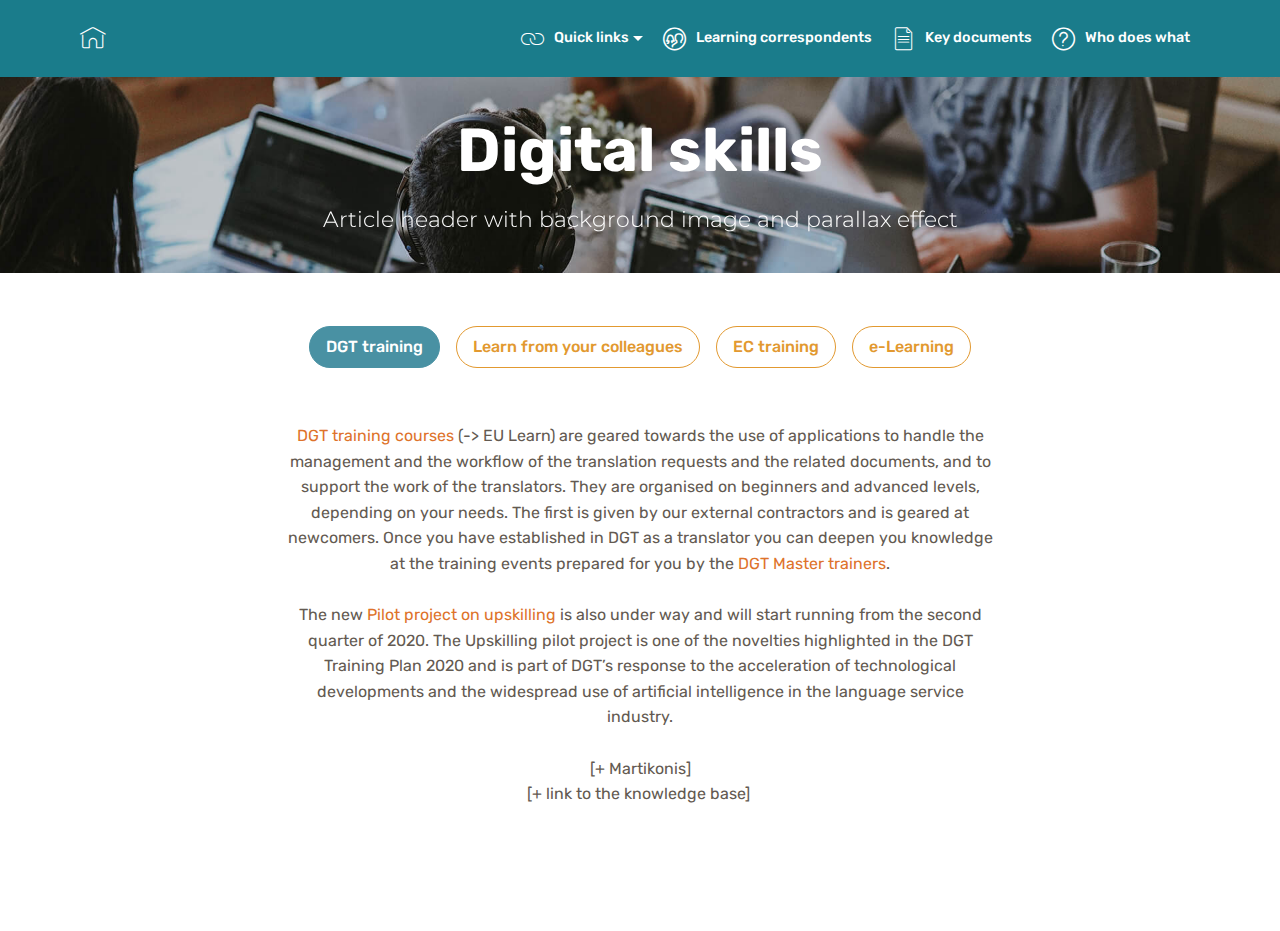
==== digital_skills.html @ 5aa720ed "create github pages" ====
<!DOCTYPE html>
<html  >
<head>
  <!-- Site made with Mobirise Website Builder v4.12.0, https://mobirise.com -->
  <meta charset="UTF-8">
  <meta http-equiv="X-UA-Compatible" content="IE=edge">
  <meta name="generator" content="Mobirise v4.12.0, mobirise.com">
  <meta name="viewport" content="width=device-width, initial-scale=1, minimum-scale=1">
  <link rel="shortcut icon" href="assets/images/sophia-302x443.png" type="image/x-icon">
  <meta name="description" content="Learning offer on IT and digital skills">
  
  <title>Sophia - Digital skills</title>
  <link rel="stylesheet" href="assets/web/assets/mobirise-icons-bold/mobirise-icons-bold.css">
  <link rel="stylesheet" href="assets/web/assets/mobirise-icons/mobirise-icons.css">
  <link rel="stylesheet" href="assets/bootstrap/css/bootstrap.min.css">
  <link rel="stylesheet" href="assets/bootstrap/css/bootstrap-grid.min.css">
  <link rel="stylesheet" href="assets/bootstrap/css/bootstrap-reboot.min.css">
  <link rel="stylesheet" href="assets/dropdown/css/style.css">
  <link rel="stylesheet" href="assets/tether/tether.min.css">
  <link rel="stylesheet" href="assets/animatecss/animate.min.css">
  <link rel="stylesheet" href="assets/theme/css/style.css">
  <link rel="preload" as="style" href="assets/mobirise/css/mbr-additional.css"><link rel="stylesheet" href="assets/mobirise/css/mbr-additional.css" type="text/css">
  
  
  
</head>
<body>
  <section class="menu cid-qTkzRZLJNu" once="menu" id="menu1-10">

    

    <nav class="navbar navbar-expand beta-menu navbar-dropdown align-items-center navbar-fixed-top navbar-toggleable-sm">
        <button class="navbar-toggler navbar-toggler-right" type="button" data-toggle="collapse" data-target="#navbarSupportedContent" aria-controls="navbarSupportedContent" aria-expanded="false" aria-label="Toggle navigation">
            <div class="hamburger">
                <span></span>
                <span></span>
                <span></span>
                <span></span>
            </div>
        </button>
        <div class="menu-logo">
            <div class="navbar-brand">
                
                <span class="navbar-caption-wrap"><a class="navbar-caption text-white display-7" href="https://mobirise.com"><span class="mbri-home mbr-iconfont mbr-iconfont-btn"></span></a></span>
            </div>
        </div>
        <div class="collapse navbar-collapse" id="navbarSupportedContent">
            <ul class="navbar-nav nav-dropdown nav-right" data-app-modern-menu="true"><li class="nav-item dropdown">
                    <a class="nav-link link dropdown-toggle text-white display-4" href="https://mobirise.com" data-toggle="dropdown-submenu" aria-expanded="true"><span class="mbri-link mbr-iconfont mbr-iconfont-btn"></span>
                        
                        Quick links</a><div class="dropdown-menu"><a class="dropdown-item text-white display-4" href="https://mobirise.com">EU Learn</a><a class="dropdown-item text-white display-4" href="https://mobirise.com" aria-expanded="false"><p>AMC collaborative site</p></a><a class="dropdown-item text-white display-4" href="https://mobirise.com" aria-expanded="false">Learning correspondents<br></a><a class="dropdown-item text-white display-4" href="https://mobirise.com" aria-expanded="false">Sophia newsletter</a><a class="dropdown-item text-white display-4" href="https://mobirise.com" aria-expanded="false">InterInstitutional L&amp;D network</a></div>
                </li><li class="nav-item"><a class="nav-link link text-white display-4" href="https://myintracomm-collab.ec.europa.eu/networks/DGTLD/SitePages/TCs%20GUIDE.aspx"><span class="mbrib-users mbr-iconfont mbr-iconfont-btn"></span>Learning correspondents</a></li><li class="nav-item"><a class="nav-link link text-white display-4" href="https://mobirise.com"><span class="mbri-file mbr-iconfont mbr-iconfont-btn"></span>
                        
                        Key documents</a></li>
                <li class="nav-item">
                    <a class="nav-link link text-white display-4" href="https://mobirise.com"><span class="mbrib-question mbr-iconfont mbr-iconfont-btn"></span>
                        
                        Who does what</a>
                </li></ul>
            
        </div>
    </nav>
</section>

<section class="engine"><a href="https://mobirise.info">Mobirise</a></section><section class="mbr-section content5 cid-rSbjsRTm3Z mbr-parallax-background" id="content5-1e">

    

    

    <div class="container">
        <div class="media-container-row">
            <div class="title col-12 col-md-8">
                <h2 class="align-center mbr-bold mbr-white pb-3 mbr-fonts-style display-1">Digital skills</h2>
                <h3 class="mbr-section-subtitle align-center mbr-light mbr-white pb-3 mbr-fonts-style display-5">
                    Article header with background image and parallax effect
                </h3>
                
                
            </div>
        </div>
    </div>
</section>

<section class="tabs1 cid-rQQuOWA7jG" id="tabs1-15">

    

    
    <div class="container">
        
        <div class="media-container-row">
            <div class="col-12 col-md-8">
                <ul class="nav nav-tabs" role="tablist">
                    <li class="nav-item"><a class="nav-link mbr-fonts-style show active display-7" role="tab" data-toggle="tab" href="#tabs1-15_tab0" aria-selected="true">DGT training</a></li>
                    <li class="nav-item"><a class="nav-link mbr-fonts-style show active display-7" role="tab" data-toggle="tab" href="#tabs1-15_tab1" aria-selected="true">
                            Learn from your colleagues</a></li>
                    <li class="nav-item"><a class="nav-link mbr-fonts-style show active display-7" role="tab" data-toggle="tab" href="#tabs1-15_tab2" aria-selected="true">EC training</a></li>
                    <li class="nav-item"><a class="nav-link mbr-fonts-style show active display-7" role="tab" data-toggle="tab" href="#tabs1-15_tab3" aria-selected="true">
                            e-Learning</a></li>
                    
                    
                </ul>
                <div class="tab-content">
                    <div id="tab1" class="tab-pane in active" role="tabpanel">
                        <div class="row">
                            <div class="col-md-12">
                                <p class="mbr-text py-5 mbr-fonts-style display-7"><a href="https://webgate.ec.europa.eu/ilp/pages/catalogsearch.jsf?catalogId=115192&%5bobject%20Object%5d&sidebarExpanded=true&q=%7b%21q.op%3DAND%7d%2a%20%2a:%2a&rows=10&fq=%7b%21tag%3DsubTreeIds%7d%20subTreeIds:%282/0/115192/2182551/%29" target="_blank">DGT training courses</a> (-&gt; EU Learn) are geared towards the use of applications to handle the management and the workflow of the translation requests and the related documents, and to support the work of the translators. They are organised on beginners and advanced levels, depending on your needs. The first is given by our external contractors and is geared at newcomers. Once you have established in DGT as a translator you can deepen you knowledge at the training events prepared for you by the <a href="https://myintracomm-collab.ec.europa.eu/networks/DGTEuraCAT/CATT-skills-training/Web%20pages/Training%20Modules.aspx" target="_blank">DGT Master trainers</a>. 
<br>
<br>The new <a href="https://myintracomm-collab.ec.europa.eu/networks/DGTLD/IT%20training/Shared%20Documents/Pilot%20project%20on%20upskilling_final%20Dec%202019.pdf?Web=1">Pilot project on upskilling</a> is also under way and will start running from the second quarter of 2020. The Upskilling  pilot project is one of the novelties highlighted in the DGT Training Plan 2020 and is part of DGT’s response to the acceleration of technological developments and the widespread use of artificial intelligence in the language service industry.<br><br>[+ Martikonis]<br>[+ link to the knowledge base]&nbsp;</p>
                            </div>
                        </div>
                    </div>
                    <div id="tab2" class="tab-pane" role="tabpanel">
                        <div class="row">
                            <div class="col-md-12">
                                <p class="mbr-text py-5 mbr-fonts-style display-7">[Explain what master trainers and LTCs are]<br>Link to the knowledge base&nbsp;</p>
                            </div>
                        </div>
                    </div>
                    <div id="tab3" class="tab-pane" role="tabpanel">
                        <div class="row">
                            <div class="col-md-12">
                                <p class="mbr-text py-5 mbr-fonts-style display-7">
                                    DG HR offers training <a href="https://webgate.ec.europa.eu/ilp/pages/catalogsearch.jsf?q=%2a:%2a&catalogId=0&sidebarExpanded=true&fq=%7b%21tag%3DclassificationIds_1597514%7dclassificationIds_1597514:%282/1597514/7987727/1603867/%29&rows=10">courses on general and basic digital skills</a>&nbsp;(-&gt; EU Learn), of the interest to the whole Commission, such as training courses on Windows, Outlook, MS Office, Legiswrite, Cyber Security, ... Also more specialised training is available such as on Photoshop, Confluence, Share Point, Linked data and much more. 
                                </p>
                            </div>
                        </div>
                    </div>
                    <div id="tab4" class="tab-pane" role="tabpanel">
                        <div class="row">
                            <div class="col-md-12">
                                <p class="mbr-text py-5 mbr-fonts-style display-7">&nbsp; &nbsp; <a href="http://www.digiling.eu/">DigiLing</a> - Trans european hub for digital linguistics
<br>    <a href="http://www.elementsofai.com/">Elements of AI</a> - free online course on Artificial Intelligence
<br>    <a href="http://openclassroom.stanford.edu/MainFolder/CoursePage.php?course=MachineLearning">Machine learning</a> - free online course on Machine learning
<br>    Postgraduate programme in specialised translation</p>
                            </div>
                        </div>
                    </div>
                    
                    
                </div>
            </div>
        </div>
    </div>
</section>


  <script src="assets/popper/popper.min.js"></script>
  <script src="assets/web/assets/jquery/jquery.min.js"></script>
  <script src="assets/bootstrap/js/bootstrap.min.js"></script>
  <script src="assets/smoothscroll/smooth-scroll.js"></script>
  <script src="assets/parallax/jarallax.min.js"></script>
  <script src="assets/viewportchecker/jquery.viewportchecker.js"></script>
  <script src="assets/dropdown/js/nav-dropdown.js"></script>
  <script src="assets/dropdown/js/navbar-dropdown.js"></script>
  <script src="assets/touchswipe/jquery.touch-swipe.min.js"></script>
  <script src="assets/mbr-tabs/mbr-tabs.js"></script>
  <script src="assets/tether/tether.min.js"></script>
  <script src="assets/theme/js/script.js"></script>
  
  
  <input name="animation" type="hidden">
  </body>
</html>
---- assets/web/assets/mobirise-icons-bold/mobirise-icons-bold.css ----
@font-face {
  font-family: 'mobirise-icons-bold';
  font-display: swap;
  src:  url('mobirise-icons-bold.eot?m1l4yr');
  src:  url('mobirise-icons-bold.eot?m1l4yr#iefix') format('embedded-opentype'),
    url('mobirise-icons-bold.ttf?m1l4yr') format('truetype'),
    url('mobirise-icons-bold.woff?m1l4yr') format('woff'),
    url('mobirise-icons-bold.svg?m1l4yr#mobirise-icons-bold') format('svg');
  font-weight: normal;
  font-style: normal;
}

[class^="mbrib-"], [class*="mbrib-"] {
  /* use !important to prevent issues with browser extensions that change fonts */
  font-family: 'mobirise-icons-bold' !important;
  speak: none;
  font-style: normal;
  font-weight: normal;
  font-variant: normal;
  text-transform: none;
  line-height: 1;

  /* Better Font Rendering =========== */
  -webkit-font-smoothing: antialiased;
  -moz-osx-font-smoothing: grayscale;
}

.mbrib-add-submenu:before {
  content: "\e900";
}
.mbrib-alert:before {
  content: "\e901";
}
.mbrib-align-center:before {
  content: "\e902";
}
.mbrib-align-justify:before {
  content: "\e903";
}
.mbrib-align-left:before {
  content: "\e904";
}
.mbrib-align-right:before {
  content: "\e905";
}
.mbrib-android:before {
  content: "\e906";
}
.mbrib-apple:before {
  content: "\e907";
}
.mbrib-arrow-down:before {
  content: "\e908";
}
.mbrib-arrow-next:before {
  content: "\e909";
}
.mbrib-arrow-prev:before {
  content: "\e90a";
}
.mbrib-arrow-up:before {
  content: "\e90b";
}
.mbrib-bold:before {
  content: "\e90c";
}
.mbrib-bookmark:before {
  content: "\e90d";
}
.mbrib-bootstrap:before {
  content: "\e90e";
}
.mbrib-briefcase:before {
  content: "\e90f";
}
.mbrib-browse:before {
  content: "\e910";
}
.mbrib-bulleted-list:before {
  content: "\e911";
}
.mbrib-calendar:before {
  content: "\e912";
}
.mbrib-camera:before {
  content: "\e913";
}
.mbrib-cart-add:before {
  content: "\e914";
}
.mbrib-cart-full:before {
  content: "\e915";
}
.mbrib-cash:before {
  content: "\e916";
}
.mbrib-change-style:before {
  content: "\e917";
}
.mbrib-chat:before {
  content: "\e918";
}
.mbrib-clock:before {
  content: "\e919";
}
.mbrib-close:before {
  content: "\e91a";
}
.mbrib-cloud:before {
  content: "\e91b";
}
.mbrib-code:before {
  content: "\e91c";
}
.mbrib-contact-form:before {
  content: "\e91d";
}
.mbrib-credit-card:before {
  content: "\e91e";
}
.mbrib-cursor-click:before {
  content: "\e91f";
}
.mbrib-cust-feedback:before {
  content: "\e920";
}
.mbrib-database:before {
  content: "\e921";
}
.mbrib-delivery:before {
  content: "\e922";
}
.mbrib-desktop:before {
  content: "\e923";
}
.mbrib-devices:before {
  content: "\e924";
}
.mbrib-down:before {
  content: "\e925";
}
.mbrib-download:before {
  content: "\e926";
}
.mbrib-drag-n-drop:before {
  content: "\e927";
}
.mbrib-drag-n-drop2:before {
  content: "\e928";
}
.mbrib-edit:before {
  content: "\e929";
}
.mbrib-edit2:before {
  content: "\e92a";
}
.mbrib-error:before {
  content: "\e92b";
}
.mbrib-extension:before {
  content: "\e92c";
}
.mbrib-features:before {
  content: "\e92d";
}
.mbrib-file:before {
  content: "\e92e";
}
.mbrib-flag:before {
  content: "\e92f";
}
.mbrib-folder:before {
  content: "\e930";
}
.mbrib-gift:before {
  content: "\e931";
}
.mbrib-github:before {
  content: "\e932";
}
.mbrib-globe-2:before {
  content: "\e933";
}
.mbrib-globe:before {
  content: "\e934";
}
.mbrib-growing-chart:before {
  content: "\e935";
}
.mbrib-hearth:before {
  content: "\e936";
}
.mbrib-help:before {
  content: "\e937";
}
.mbrib-home:before {
  content: "\e938";
}
.mbrib-hot-cup:before {
  content: "\e939";
}
.mbrib-idea:before {
  content: "\e93a";
}
.mbrib-image-gallery:before {
  content: "\e93b";
}
.mbrib-image-slider:before {
  content: "\e93c";
}
.mbrib-info:before {
  content: "\e93d";
}
.mbrib-italic:before {
  content: "\e93e";
}
.mbrib-key:before {
  content: "\e93f";
}
.mbrib-laptop:before {
  content: "\e940";
}
.mbrib-layers:before {
  content: "\e941";
}
.mbrib-left-right:before {
  content: "\e942";
}
.mbrib-left:before {
  content: "\e943";
}
.mbrib-letter:before {
  content: "\e944";
}
.mbrib-like:before {
  content: "\e945";
}
.mbrib-link:before {
  content: "\e946";
}
.mbrib-lock:before {
  content: "\e947";
}
.mbrib-login:before {
  content: "\e948";
}
.mbrib-logout:before {
  content: "\e949";
}
.mbrib-magic-stick:before {
  content: "\e94a";
}
.mbrib-map-pin:before {
  content: "\e94b";
}
.mbrib-menu:before {
  content: "\e94c";
}
.mbrib-mobile:before {
  content: "\e94d";
}
.mbrib-mobile2:before {
  content: "\e94e";
}
.mbrib-mobirise:before {
  content: "\e94f";
}
.mbrib-more-horizontal:before {
  content: "\e950";
}
.mbrib-more-vertical:before {
  content: "\e951";
}
.mbrib-music:before {
  content: "\e952";
}
.mbrib-new-file:before {
  content: "\e953";
}
.mbrib-numbered-list:before {
  content: "\e954";
}
.mbrib-opened-folder:before {
  content: "\e955";
}
.mbrib-pages:before {
  content: "\e956";
}
.mbrib-paper-plane:before {
  content: "\e957";
}
.mbrib-paperclip:before {
  content: "\e958";
}
.mbrib-photo:before {
  content: "\e959";
}
.mbrib-photos:before {
  content: "\e95a";
}
.mbrib-pin:before {
  content: "\e95b";
}
.mbrib-play:before {
  content: "\e95c";
}
.mbrib-plus:before {
  content: "\e95d";
}
.mbrib-preview:before {
  content: "\e95e";
}
.mbrib-print:before {
  content: "\e95f";
}
.mbrib-protect:before {
  content: "\e960";
}
.mbrib-question:before {
  content: "\e961";
}
.mbrib-quote-left:before {
  content: "\e962";
}
.mbrib-quote-right:before {
  content: "\e963";
}
.mbrib-redo:before {
  content: "\e964";
}
.mbrib-refresh:before {
  content: "\e965";
}
.mbrib-responsive:before {
  content: "\e966";
}
.mbrib-right:before {
  content: "\e967";
}
.mbrib-rocket:before {
  content: "\e968";
}
.mbrib-sad-face:before {
  content: "\e969";
}
.mbrib-sale:before {
  content: "\e96a";
}
.mbrib-save:before {
  content: "\e96b";
}
.mbrib-search:before {
  content: "\e96c";
}
.mbrib-setting:before {
  content: "\e96d";
}
.mbrib-setting2:before {
  content: "\e96e";
}
.mbrib-setting3:before {
  content: "\e96f";
}
.mbrib-share:before {
  content: "\e970";
}
.mbrib-shopping-bag:before {
  content: "\e971";
}
.mbrib-shopping-basket:before {
  content: "\e972";
}
.mbrib-shopping-cart:before {
  content: "\e973";
}
.mbrib-sites:before {
  content: "\e974";
}
.mbrib-smile-face:before {
  content: "\e975";
}
.mbrib-speed:before {
  content: "\e976";
}
.mbrib-star:before {
  content: "\e977";
}
.mbrib-success:before {
  content: "\e978";
}
.mbrib-sun:before {
  content: "\e979";
}
.mbrib-sun2:before {
  content: "\e97a";
}
.mbrib-tablet-vertical:before {
  content: "\e97b";
}
.mbrib-tablet:before {
  content: "\e97c";
}
.mbrib-target:before {
  content: "\e97d";
}
.mbrib-timer:before {
  content: "\e97e";
}
.mbrib-to-ftp:before {
  content: "\e97f";
}
.mbrib-to-local-drive:before {
  content: "\e980";
}
.mbrib-touch-swipe:before {
  content: "\e981";
}
.mbrib-touch:before {
  content: "\e982";
}
.mbrib-trash:before {
  content: "\e983";
}
.mbrib-underline:before {
  content: "\e984";
}
.mbrib-undo:before {
  content: "\e985";
}
.mbrib-unlink:before {
  content: "\e986";
}
.mbrib-unlock:before {
  content: "\e987";
}
.mbrib-up-down:before {
  content: "\e988";
}
.mbrib-up:before {
  content: "\e989";
}
.mbrib-update:before {
  content: "\e98a";
}
.mbrib-upload:before {
  content: "\e98b";
}
.mbrib-user:before {
  content: "\e98c";
}
.mbrib-user2:before {
  content: "\e98d";
}
.mbrib-users:before {
  content: "\e98e";
}
.mbrib-video-play:before {
  content: "\e98f";
}
.mbrib-video:before {
  content: "\e990";
}
.mbrib-watch:before {
  content: "\e991";
}
.mbrib-website-theme:before {
  content: "\e992";
}
.mbrib-wifi:before {
  content: "\e993";
}
.mbrib-windows:before {
  content: "\e994";
}
.mbrib-zoom-out:before {
  content: "\e995";
}
---- assets/web/assets/mobirise-icons/mobirise-icons.css ----
@font-face {
  font-family: 'MobiriseIcons';
  src:  url('mobirise-icons.eot?spat4u');
  src:  url('mobirise-icons.eot?spat4u#iefix') format('embedded-opentype'),
    url('mobirise-icons.ttf?spat4u') format('truetype'),
    url('mobirise-icons.woff?spat4u') format('woff'),
    url('mobirise-icons.svg?spat4u#MobiriseIcons') format('svg');
  font-weight: normal;
  font-style: normal;
  font-display: swap;
}

[class^="mbri-"], [class*=" mbri-"] {
  /* use !important to prevent issues with browser extensions that change fonts */
  font-family: MobiriseIcons !important;
  speak: none;
  font-style: normal;
  font-weight: normal;
  font-variant: normal;
  text-transform: none;
  line-height: 1;

  /* Better Font Rendering =========== */
  -webkit-font-smoothing: antialiased;
  -moz-osx-font-smoothing: grayscale;
}

.mbri-add-submenu:before {
  content: "\e900";
}
.mbri-alert:before {
  content: "\e901";
}
.mbri-align-center:before {
  content: "\e902";
}
.mbri-align-justify:before {
  content: "\e903";
}
.mbri-align-left:before {
  content: "\e904";
}
.mbri-align-right:before {
  content: "\e905";
}
.mbri-android:before {
  content: "\e906";
}
.mbri-apple:before {
  content: "\e907";
}
.mbri-arrow-down:before {
  content: "\e908";
}
.mbri-arrow-next:before {
  content: "\e909";
}
.mbri-arrow-prev:before {
  content: "\e90a";
}
.mbri-arrow-up:before {
  content: "\e90b";
}
.mbri-bold:before {
  content: "\e90c";
}
.mbri-bookmark:before {
  content: "\e90d";
}
.mbri-bootstrap:before {
  content: "\e90e";
}
.mbri-briefcase:before {
  content: "\e90f";
}
.mbri-browse:before {
  content: "\e910";
}
.mbri-bulleted-list:before {
  content: "\e911";
}
.mbri-calendar:before {
  content: "\e912";
}
.mbri-camera:before {
  content: "\e913";
}
.mbri-cart-add:before {
  content: "\e914";
}
.mbri-cart-full:before {
  content: "\e915";
}
.mbri-cash:before {
  content: "\e916";
}
.mbri-change-style:before {
  content: "\e917";
}
.mbri-chat:before {
  content: "\e918";
}
.mbri-clock:before {
  content: "\e919";
}
.mbri-close:before {
  content: "\e91a";
}
.mbri-cloud:before {
  content: "\e91b";
}
.mbri-code:before {
  content: "\e91c";
}
.mbri-contact-form:before {
  content: "\e91d";
}
.mbri-credit-card:before {
  content: "\e91e";
}
.mbri-cursor-click:before {
  content: "\e91f";
}
.mbri-cust-feedback:before {
  content: "\e920";
}
.mbri-database:before {
  content: "\e921";
}
.mbri-delivery:before {
  content: "\e922";
}
.mbri-desktop:before {
  content: "\e923";
}
.mbri-devices:before {
  content: "\e924";
}
.mbri-down:before {
  content: "\e925";
}
.mbri-download:before {
  content: "\e989";
}
.mbri-drag-n-drop:before {
  content: "\e927";
}
.mbri-drag-n-drop2:before {
  content: "\e928";
}
.mbri-edit:before {
  content: "\e929";
}
.mbri-edit2:before {
  content: "\e92a";
}
.mbri-error:before {
  content: "\e92b";
}
.mbri-extension:before {
  content: "\e92c";
}
.mbri-features:before {
  content: "\e92d";
}
.mbri-file:before {
  content: "\e92e";
}
.mbri-flag:before {
  content: "\e92f";
}
.mbri-folder:before {
  content: "\e930";
}
.mbri-gift:before {
  content: "\e931";
}
.mbri-github:before {
  content: "\e932";
}
.mbri-globe:before {
  content: "\e933";
}
.mbri-globe-2:before {
  content: "\e934";
}
.mbri-growing-chart:before {
  content: "\e935";
}
.mbri-hearth:before {
  content: "\e936";
}
.mbri-help:before {
  content: "\e937";
}
.mbri-home:before {
  content: "\e938";
}
.mbri-hot-cup:before {
  content: "\e939";
}
.mbri-idea:before {
  content: "\e93a";
}
.mbri-image-gallery:before {
  content: "\e93b";
}
.mbri-image-slider:before {
  content: "\e93c";
}
.mbri-info:before {
  content: "\e93d";
}
.mbri-italic:before {
  content: "\e93e";
}
.mbri-key:before {
  content: "\e93f";
}
.mbri-laptop:before {
  content: "\e940";
}
.mbri-layers:before {
  content: "\e941";
}
.mbri-left-right:before {
  content: "\e942";
}
.mbri-left:before {
  content: "\e943";
}
.mbri-letter:before {
  content: "\e944";
}
.mbri-like:before {
  content: "\e945";
}
.mbri-link:before {
  content: "\e946";
}
.mbri-lock:before {
  content: "\e947";
}
.mbri-login:before {
  content: "\e948";
}
.mbri-logout:before {
  content: "\e949";
}
.mbri-magic-stick:before {
  content: "\e94a";
}
.mbri-map-pin:before {
  content: "\e94b";
}
.mbri-menu:before {
  content: "\e94c";
}
.mbri-mobile:before {
  content: "\e94d";
}
.mbri-mobile2:before {
  content: "\e94e";
}
.mbri-mobirise:before {
  content: "\e94f";
}
.mbri-more-horizontal:before {
  content: "\e950";
}
.mbri-more-vertical:before {
  content: "\e951";
}
.mbri-music:before {
  content: "\e952";
}
.mbri-new-file:before {
  content: "\e953";
}
.mbri-numbered-list:before {
  content: "\e954";
}
.mbri-opened-folder:before {
  content: "\e955";
}
.mbri-pages:before {
  content: "\e956";
}
.mbri-paper-plane:before {
  content: "\e957";
}
.mbri-paperclip:before {
  content: "\e958";
}
.mbri-photo:before {
  content: "\e959";
}
.mbri-photos:before {
  content: "\e95a";
}
.mbri-pin:before {
  content: "\e95b";
}
.mbri-play:before {
  content: "\e95c";
}
.mbri-plus:before {
  content: "\e95d";
}
.mbri-preview:before {
  content: "\e95e";
}
.mbri-print:before {
  content: "\e95f";
}
.mbri-protect:before {
  content: "\e960";
}
.mbri-question:before {
  content: "\e961";
}
.mbri-quote-left:before {
  content: "\e962";
}
.mbri-quote-right:before {
  content: "\e963";
}
.mbri-refresh:before {
  content: "\e964";
}
.mbri-responsive:before {
  content: "\e965";
}
.mbri-right:before {
  content: "\e966";
}
.mbri-rocket:before {
  content: "\e967";
}
.mbri-sad-face:before {
  content: "\e968";
}
.mbri-sale:before {
  content: "\e969";
}
.mbri-save:before {
  content: "\e96a";
}
.mbri-search:before {
  content: "\e96b";
}
.mbri-setting:before {
  content: "\e96c";
}
.mbri-setting2:before {
  content: "\e96d";
}
.mbri-setting3:before {
  content: "\e96e";
}
.mbri-share:before {
  content: "\e96f";
}
.mbri-shopping-bag:before {
  content: "\e970";
}
.mbri-shopping-basket:before {
  content: "\e971";
}
.mbri-shopping-cart:before {
  content: "\e972";
}
.mbri-sites:before {
  content: "\e973";
}
.mbri-smile-face:before {
  content: "\e974";
}
.mbri-speed:before {
  content: "\e975";
}
.mbri-star:before {
  content: "\e976";
}
.mbri-success:before {
  content: "\e977";
}
.mbri-sun:before {
  content: "\e978";
}
.mbri-sun2:before {
  content: "\e979";
}
.mbri-tablet:before {
  content: "\e97a";
}
.mbri-tablet-vertical:before {
  content: "\e97b";
}
.mbri-target:before {
  content: "\e97c";
}
.mbri-timer:before {
  content: "\e97d";
}
.mbri-to-ftp:before {
  content: "\e97e";
}
.mbri-to-local-drive:before {
  content: "\e97f";
}
.mbri-touch-swipe:before {
  content: "\e980";
}
.mbri-touch:before {
  content: "\e981";
}
.mbri-trash:before {
  content: "\e982";
}
.mbri-underline:before {
  content: "\e983";
}
.mbri-unlink:before {
  content: "\e984";
}
.mbri-unlock:before {
  content: "\e985";
}
.mbri-up-down:before {
  content: "\e986";
}
.mbri-up:before {
  content: "\e987";
}
.mbri-update:before {
  content: "\e988";
}
.mbri-upload:before {
 content: "\e926"; 
}
.mbri-user:before {
  content: "\e98a";
}
.mbri-user2:before {
  content: "\e98b";
}
.mbri-users:before {
  content: "\e98c";
}
.mbri-video:before {
  content: "\e98d";
}
.mbri-video-play:before {
  content: "\e98e";
}
.mbri-watch:before {
  content: "\e98f";
}
.mbri-website-theme:before {
  content: "\e990";
}
.mbri-wifi:before {
  content: "\e991";
}
.mbri-windows:before {
  content: "\e992";
}
.mbri-zoom-out:before {
  content: "\e993";
}
.mbri-redo:before {
  content: "\e994";
}
.mbri-undo:before {
  content: "\e995";
}
---- assets/dropdown/css/style.css ----
.navbar-dropdown {
  left: 0;
  padding: 0;
  position: absolute;
  right: 0;
  top: 0;
  transition: all 0.45s ease;
  z-index: 1030;
  background: #282828; }
  .navbar-dropdown .navbar-logo {
    margin-right: 0.8rem;
    transition: margin 0.3s ease-in-out;
    vertical-align: middle; }
    .navbar-dropdown .navbar-logo img {
      height: 3.125rem;
      transition: all 0.3s ease-in-out; }
    .navbar-dropdown .navbar-logo.mbr-iconfont {
      font-size: 3.125rem;
      line-height: 3.125rem; }
  .navbar-dropdown .navbar-caption {
    font-weight: 700;
    white-space: normal;
    vertical-align: -4px;
    line-height: 3.125rem !important; }
    .navbar-dropdown .navbar-caption, .navbar-dropdown .navbar-caption:hover {
      color: inherit;
      text-decoration: none; }
  .navbar-dropdown .mbr-iconfont + .navbar-caption {
    vertical-align: -1px; }
  .navbar-dropdown.navbar-fixed-top {
    position: fixed; }
  .navbar-dropdown .navbar-brand span {
    vertical-align: -4px; }
  .navbar-dropdown.bg-color.transparent {
    background: none; }
  .navbar-dropdown.navbar-short .navbar-brand {
    padding: 0.625rem 0; }
    .navbar-dropdown.navbar-short .navbar-brand span {
      vertical-align: -1px; }
  .navbar-dropdown.navbar-short .navbar-caption {
    line-height: 2.375rem !important;
    vertical-align: -2px; }
  .navbar-dropdown.navbar-short .navbar-logo {
    margin-right: 0.5rem; }
    .navbar-dropdown.navbar-short .navbar-logo img {
      height: 2.375rem; }
    .navbar-dropdown.navbar-short .navbar-logo.mbr-iconfont {
      font-size: 2.375rem;
      line-height: 2.375rem; }
  .navbar-dropdown.navbar-short .mbr-table-cell {
    height: 3.625rem; }
  .navbar-dropdown .navbar-close {
    left: 0.6875rem;
    position: fixed;
    top: 0.75rem;
    z-index: 1000; }
  .navbar-dropdown .hamburger-icon {
    content: "";
    display: inline-block;
    vertical-align: middle;
    width: 16px;
    -webkit-box-shadow: 0 -6px 0 1px #282828,0 0 0 1px #282828,0 6px 0 1px #282828;
    -moz-box-shadow: 0 -6px 0 1px #282828,0 0 0 1px #282828,0 6px 0 1px #282828;
    box-shadow: 0 -6px 0 1px #282828,0 0 0 1px #282828,0 6px 0 1px #282828; }

.dropdown-menu .dropdown-toggle[data-toggle="dropdown-submenu"]::after {
  border-bottom: 0.35em solid transparent;
  border-left: 0.35em solid;
  border-right: 0;
  border-top: 0.35em solid transparent;
  margin-left: 0.3rem; }

.dropdown-menu .dropdown-item:focus {
  outline: 0; }

.nav-dropdown {
  font-size: 0.75rem;
  font-weight: 500;
  height: auto !important; }
  .nav-dropdown .nav-btn {
    padding-left: 1rem; }
  .nav-dropdown .link {
    margin: .667em 1.667em;
    font-weight: 500;
    padding: 0;
    transition: color .2s ease-in-out; }
    .nav-dropdown .link.dropdown-toggle {
      margin-right: 2.583em; }
      .nav-dropdown .link.dropdown-toggle::after {
        margin-left: .25rem;
        border-top: 0.35em solid;
        border-right: 0.35em solid transparent;
        border-left: 0.35em solid transparent;
        border-bottom: 0; }
      .nav-dropdown .link.dropdown-toggle[aria-expanded="true"] {
        margin: 0;
        padding: 0.667em 3.263em  0.667em 1.667em; }
  .nav-dropdown .link::after,
  .nav-dropdown .dropdown-item::after {
    color: inherit; }
  .nav-dropdown .btn {
    font-size: 0.75rem;
    font-weight: 700;
    letter-spacing: 0;
    margin-bottom: 0;
    padding-left: 1.25rem;
    padding-right: 1.25rem; }
  .nav-dropdown .dropdown-menu {
    border-radius: 0;
    border: 0;
    left: 0;
    margin: 0;
    padding-bottom: 1.25rem;
    padding-top: 1.25rem;
    position: relative; }
  .nav-dropdown .dropdown-submenu {
    margin-left: 0.125rem;
    top: 0; }
  .nav-dropdown .dropdown-item {
    font-weight: 500;
    line-height: 2;
    padding: 0.3846em 4.615em 0.3846em 1.5385em;
    position: relative;
    transition: color .2s ease-in-out, background-color .2s ease-in-out; }
    .nav-dropdown .dropdown-item::after {
      margin-top: -0.3077em;
      position: absolute;
      right: 1.1538em;
      top: 50%; }
    .nav-dropdown .dropdown-item:focus, .nav-dropdown .dropdown-item:hover {
      background: none; }

@media (max-width: 767px) {
  .nav-dropdown.navbar-toggleable-sm {
    bottom: 0;
    display: none;
    left: 0;
    overflow-x: hidden;
    position: fixed;
    top: 0;
    transform: translateX(-100%);
    -ms-transform: translateX(-100%);
    -webkit-transform: translateX(-100%);
    width: 18.75rem;
    z-index: 999; } }
.nav-dropdown.navbar-toggleable-xl {
  bottom: 0;
  display: none;
  left: 0;
  overflow-x: hidden;
  position: fixed;
  top: 0;
  transform: translateX(-100%);
  -ms-transform: translateX(-100%);
  -webkit-transform: translateX(-100%);
  width: 18.75rem;
  z-index: 999; }

.nav-dropdown-sm {
  display: block !important;
  overflow-x: hidden;
  overflow: auto;
  padding-top: 3.875rem; }
  .nav-dropdown-sm::after {
    content: "";
    display: block;
    height: 3rem;
    width: 100%; }
  .nav-dropdown-sm.collapse.in ~ .navbar-close {
    display: block !important; }
  .nav-dropdown-sm.collapsing, .nav-dropdown-sm.collapse.in {
    transform: translateX(0);
    -ms-transform: translateX(0);
    -webkit-transform: translateX(0);
    transition: all 0.25s ease-out;
    -webkit-transition: all 0.25s ease-out;
    background: #282828; }
  .nav-dropdown-sm.collapsing[aria-expanded="false"] {
    transform: translateX(-100%);
    -ms-transform: translateX(-100%);
    -webkit-transform: translateX(-100%); }
  .nav-dropdown-sm .nav-item {
    display: block;
    margin-left: 0 !important;
    padding-left: 0; }
  .nav-dropdown-sm .link,
  .nav-dropdown-sm .dropdown-item {
    border-top: 1px dotted rgba(255, 255, 255, 0.1);
    font-size: 0.8125rem;
    line-height: 1.6;
    margin: 0 !important;
    padding: 0.875rem 2.4rem 0.875rem 1.5625rem !important;
    position: relative;
    white-space: normal; }
    .nav-dropdown-sm .link:focus, .nav-dropdown-sm .link:hover,
    .nav-dropdown-sm .dropdown-item:focus,
    .nav-dropdown-sm .dropdown-item:hover {
      background: rgba(0, 0, 0, 0.2) !important;
      color: #c0a375; }
  .nav-dropdown-sm .nav-btn {
    position: relative;
    padding: 1.5625rem 1.5625rem 0 1.5625rem; }
    .nav-dropdown-sm .nav-btn::before {
      border-top: 1px dotted rgba(255, 255, 255, 0.1);
      content: "";
      left: 0;
      position: absolute;
      top: 0;
      width: 100%; }
    .nav-dropdown-sm .nav-btn + .nav-btn {
      padding-top: 0.625rem; }
      .nav-dropdown-sm .nav-btn + .nav-btn::before {
        display: none; }
  .nav-dropdown-sm .btn {
    padding: 0.625rem 0; }
  .nav-dropdown-sm .dropdown-toggle[data-toggle="dropdown-submenu"]::after {
    margin-left: .25rem;
    border-top: 0.35em solid;
    border-right: 0.35em solid transparent;
    border-left: 0.35em solid transparent;
    border-bottom: 0; }
  .nav-dropdown-sm .dropdown-toggle[data-toggle="dropdown-submenu"][aria-expanded="true"]::after {
    border-top: 0;
    border-right: 0.35em solid transparent;
    border-left: 0.35em solid transparent;
    border-bottom: 0.35em solid; }
  .nav-dropdown-sm .dropdown-menu {
    margin: 0;
    padding: 0;
    position: relative;
    top: 0;
    left: 0;
    width: 100%;
    border: 0;
    float: none;
    border-radius: 0;
    background: none; }
  .nav-dropdown-sm .dropdown-submenu {
    left: 100%;
    margin-left: 0.125rem;
    margin-top: -1.25rem;
    top: 0; }

.navbar-toggleable-sm .nav-dropdown .dropdown-menu {
  position: absolute; }

.navbar-toggleable-sm .nav-dropdown .dropdown-submenu {
  left: 100%;
  margin-left: 0.125rem;
  margin-top: -1.25rem;
  top: 0; }

.navbar-toggleable-sm.opened .nav-dropdown .dropdown-menu {
  position: relative; }

.navbar-toggleable-sm.opened .nav-dropdown .dropdown-submenu {
  left: 0;
  margin-left: 00rem;
  margin-top: 0rem;
  top: 0; }

.is-builder .nav-dropdown.collapsing {
  transition: none !important; }

/*# sourceMappingURL=style.css.map */
---- assets/theme/css/style.css ----
/*!
 * Mobirise v4 theme (https://mobirise.com/)
 * Copyright 2017 Mobirise
 */
section {
  background-color: #eeeeee; }

body {
  font-style: normal;
  line-height: 1.5; }

section,
.container,
.container-fluid {
  position: relative;
  word-wrap: break-word; }

a.mbr-iconfont:hover {
  text-decoration: none; }

.article .lead p,
.article .lead ul,
.article .lead ol,
.article .lead pre,
.article .lead blockquote {
  margin-bottom: 0; }

ul,
ol,
pre,
blockquote {
  margin-bottom: 2.3125rem; }

pre {
  background: #f4f4f4;
  padding: 10px 24px;
  white-space: pre-wrap; }

.inactive {
  -webkit-user-select: none;
  -moz-user-select: none;
  -ms-user-select: none;
  user-select: none;
  pointer-events: none;
  -webkit-user-drag: none;
  user-drag: none; }

.mbr-section__comments .row {
  justify-content: center;
  -webkit-justify-content: center; }

a {
  font-style: normal;
  font-weight: 400;
  cursor: pointer; }
  a, a:hover {
    text-decoration: none; }

figure {
  margin-bottom: 0; }

body {
  color: #232323; }

h1,
h2,
h3,
h4,
h5,
h6,
.h1,
.h2,
.h3,
.h4,
.h5,
.h6,
.display-1,
.display-2,
.display-3,
.display-4 {
  line-height: 1;
  word-break: break-word;
  word-wrap: break-word; }

.mbr-section-title {
  font-style: normal;
  line-height: 1.2; }

.mbr-section-subtitle {
  line-height: 1.3; }

.mbr-text {
  font-style: normal;
  line-height: 1.6; }

b,
strong {
  font-weight: bold; }

blockquote {
  padding: 10px 0 10px 20px;
  position: relative;
  border-left: 2px solid;
  border-color: #ff3366; }

input:-webkit-autofill, input:-webkit-autofill:hover, input:-webkit-autofill:focus, input:-webkit-autofill:active {
  transition-delay: 9999s;
  transition-property: background-color, color; }

textarea[type='hidden'] {
  display: none; }

body {
  position: relative; }

section {
  background-position: 50% 50%;
  background-repeat: no-repeat;
  background-size: cover; }
  section .mbr-background-video,
  section .mbr-background-video-preview {
    position: absolute;
    bottom: 0;
    left: 0;
    right: 0;
    top: 0; }

.hidden {
  visibility: hidden; }

.mbr-z-index20 {
  z-index: 20; }

/*! Base colors */
.mbr-white {
  color: #ffffff; }

.mbr-black {
  color: #000000; }

.mbr-bg-white {
  background-color: #ffffff; }

.mbr-bg-black {
  background-color: #000000; }

/*! Text-aligns */
.align-left {
  text-align: left; }

.align-center {
  text-align: center; }

.align-right {
  text-align: right; }

@media (max-width: 767px) {
  .align-left,
  .align-center,
  .align-right,
  .mbr-section-btn,
  .mbr-section-title {
    text-align: center; } }
/*! Font-weight  */
.mbr-light {
  font-weight: 300; }

.mbr-regular {
  font-weight: 400; }

.mbr-semibold {
  font-weight: 500; }

.mbr-bold {
  font-weight: 700; }

/*! Media  */
.media-size-item {
  -webkit-flex: 1 1 auto;
  -moz-flex: 1 1 auto;
  -ms-flex: 1 1 auto;
  -o-flex: 1 1 auto;
  flex: 1 1 auto; }

.media-content {
  -webkit-flex-basis: 100%;
  flex-basis: 100%; }

.media-container-row {
  display: -ms-flexbox;
  display: -webkit-flex;
  display: flex;
  -webkit-flex-direction: row;
  -ms-flex-direction: row;
  flex-direction: row;
  -webkit-flex-wrap: wrap;
  -ms-flex-wrap: wrap;
  flex-wrap: wrap;
  -webkit-justify-content: center;
  -ms-flex-pack: center;
  justify-content: center;
  -webkit-align-content: center;
  -ms-flex-line-pack: center;
  align-content: center;
  -webkit-align-items: start;
  -ms-flex-align: start;
  align-items: start; }
  .media-container-row .media-size-item {
    width: 400px; }

.media-container-column {
  display: -ms-flexbox;
  display: -webkit-flex;
  display: flex;
  -webkit-flex-direction: column;
  -ms-flex-direction: column;
  flex-direction: column;
  -webkit-flex-wrap: wrap;
  -ms-flex-wrap: wrap;
  flex-wrap: wrap;
  -webkit-justify-content: center;
  -ms-flex-pack: center;
  justify-content: center;
  -webkit-align-content: center;
  -ms-flex-line-pack: center;
  align-content: center;
  -webkit-align-items: stretch;
  -ms-flex-align: stretch;
  align-items: stretch; }
  .media-container-column > * {
    width: 100%; }

@media (min-width: 992px) {
  .media-container-row {
    -webkit-flex-wrap: nowrap;
    -ms-flex-wrap: nowrap;
    flex-wrap: nowrap; } }
figure {
  overflow: hidden; }

figure[mbr-media-size] {
  transition: width 0.1s; }

.mbr-figure img,
.mbr-figure iframe {
  display: block;
  width: 100%; }

.card {
  background-color: transparent;
  border: none; }

.card-box {
  width: 100%; }

.card-img {
  text-align: center;
  flex-shrink: 0;
  -webkit-flex-shrink: 0; }

.media {
  max-width: 100%;
  margin: 0 auto; }

.mbr-figure {
  -ms-flex-item-align: center;
  -ms-grid-row-align: center;
  -webkit-align-self: center;
  align-self: center; }

.media-container > div {
  max-width: 100%; }

.mbr-figure img,
.card-img img {
  width: 100%; }

@media (max-width: 991px) {
  .media-size-item {
    width: auto !important; }

  .media {
    width: auto; }

  .mbr-figure {
    width: 100% !important; } }
/*! Buttons */
.btn {
  font-weight: 500;
  border-width: 2px;
  font-style: normal;
  letter-spacing: 1px;
  margin: .4rem .8rem;
  white-space: normal;
  -webkit-transition: all .3s ease-in-out;
  -moz-transition: all .3s ease-in-out;
  transition: all .3s ease-in-out;
  display: inline-flex;
  align-items: center;
  justify-content: center;
  word-break: break-word;
  -webkit-align-items: center;
  -webkit-justify-content: center;
  display: -webkit-inline-flex; }

.btn-sm {
  font-weight: 500;
  letter-spacing: 1px;
  -webkit-transition: all .3s ease-in-out;
  -moz-transition: all .3s ease-in-out;
  transition: all .3s ease-in-out; }

.btn-md {
  font-weight: 500;
  letter-spacing: 1px;
  margin: .4rem .8rem !important;
  -webkit-transition: all .3s ease-in-out;
  -moz-transition: all .3s ease-in-out;
  transition: all .3s ease-in-out; }

.btn-lg {
  font-weight: 500;
  letter-spacing: 1px;
  margin: .4rem .8rem !important;
  -webkit-transition: all .3s ease-in-out;
  -moz-transition: all .3s ease-in-out;
  transition: all .3s ease-in-out; }

.mbr-section-btn {
  margin-left: -0.25rem;
  margin-right: -0.25rem;
  font-size: 0; }

nav .mbr-section-btn {
  margin-left: 0rem;
  margin-right: 0rem; }

.btn-form {
  border-radius: 0; }
  .btn-form:hover {
    cursor: pointer; }

/*! Btn icon margin */
.btn .mbr-iconfont,
.btn.btn-sm .mbr-iconfont {
  cursor: pointer;
  margin-right: 0.5rem; }

.btn.btn-md .mbr-iconfont,
.btn.btn-md .mbr-iconfont {
  margin-right: 0.8rem; }

.mbr-regular {
  font-weight: 400; }

.mbr-semibold {
  font-weight: 500; }

.mbr-bold {
  font-weight: 700; }

[type='submit'] {
  -webkit-appearance: none; }

/*! Full-screen */
.mbr-fullscreen .mbr-overlay {
  min-height: 100vh; }

.mbr-fullscreen {
  display: flex;
  display: -webkit-flex;
  display: -moz-flex;
  display: -ms-flex;
  display: -o-flex;
  align-items: center;
  -webkit-align-items: center;
  min-height: 100vh;
  padding-top: 3rem;
  padding-bottom: 3rem; }

/*! Map */
.map {
  height: 25rem;
  position: relative; }
  .map iframe {
    width: 100%;
    height: 100%; }

.mbr-overlay {
  background-color: #000;
  bottom: 0;
  left: 0;
  opacity: .5;
  position: absolute;
  right: 0;
  top: 0;
  z-index: 0;
  pointer-events: none; }

/* Form */
blockquote {
  font-style: italic;
  padding: 10px 0 10px 20px;
  font-size: 1.09rem;
  position: relative;
  border-width: 3px; }

.form-control {
  background-color: #f5f5f5;
  box-shadow: none;
  color: #565656;
  line-height: 1.43;
  min-height: 3.5em;
  padding: 1.07em .5em; }
  .form-control, .form-control:focus {
    border: 1px solid #e8e8e8; }
  .form-active .form-control:invalid {
    border-color: red; }

.form-control-label {
  position: relative;
  cursor: pointer;
  margin-bottom: .357em;
  padding: 0; }

.alert {
  color: #ffffff;
  border-radius: 0;
  border: 0;
  font-size: .875rem;
  line-height: 1.5;
  margin-bottom: 1.875rem;
  padding: 1.25rem;
  position: relative; }
  .alert.alert-form::after {
    background-color: inherit;
    bottom: -7px;
    content: "";
    display: block;
    height: 14px;
    left: 50%;
    margin-left: -7px;
    position: absolute;
    transform: rotate(45deg);
    width: 14px;
    -webkit-transform: rotate(45deg); }

.form-asterisk {
  font-family: initial;
  position: absolute;
  top: -2px;
  font-weight: normal; }

/*! Scroll to top arrow */
#scrollToTop a i:before {
  content: '';
  position: absolute;
  height: 40%;
  top: 25%;
  background: #fff;
  width: 2px;
  left: calc(50% - 1px); }
#scrollToTop a i:after {
  content: '';
  position: absolute;
  display: block;
  border-top: 2px solid #fff;
  border-right: 2px solid #fff;
  width: 40%;
  height: 40%;
  left: 30%;
  bottom: 30%;
  transform: rotate(135deg);
  -webkit-transform: rotate(135deg); }

.mbr-arrow-up {
  bottom: 25px;
  right: 90px;
  position: fixed;
  text-align: right;
  z-index: 5000;
  color: #ffffff;
  font-size: 32px;
  transform: rotate(180deg);
  -webkit-transform: rotate(180deg); }

.mbr-arrow-up a {
  background: rgba(0, 0, 0, 0.2);
  border-radius: 3px;
  color: #fff;
  display: inline-block;
  height: 60px;
  width: 60px;
  outline-style: none !important;
  position: relative;
  text-decoration: none;
  transition: all 0.3s ease-in-out;
  cursor: pointer;
  text-align: center; }
  .mbr-arrow-up a:hover {
    background-color: rgba(0, 0, 0, 0.4); }
  .mbr-arrow-up a i {
    line-height: 60px; }

.mbr-arrow-up-icon {
  display: block;
  color: #fff; }

.mbr-arrow-up-icon::before {
  content: '\203a';
  display: inline-block;
  font-family: serif;
  font-size: 32px;
  line-height: 1;
  font-style: normal;
  position: relative;
  top: 6px;
  left: -4px;
  -webkit-transform: rotate(-90deg);
  transform: rotate(-90deg); }

/*! Arrow Down */
.mbr-arrow {
  position: absolute;
  bottom: 45px;
  left: 50%;
  width: 60px;
  height: 60px;
  cursor: pointer;
  background-color: rgba(80, 80, 80, 0.5);
  border-radius: 50%;
  -webkit-transform: translateX(-50%);
  transform: translateX(-50%); }
  .mbr-arrow > a {
    display: inline-block;
    text-decoration: none;
    outline-style: none;
    -webkit-animation: arrowdown 1.7s ease-in-out infinite;
    animation: arrowdown 1.7s ease-in-out infinite; }
    .mbr-arrow > a > i {
      position: absolute;
      top: -2px;
      left: 15px;
      font-size: 2rem; }

@keyframes arrowdown {
  0% {
    transform: translateY(0px);
    -webkit-transform: translateY(0px); }
  50% {
    transform: translateY(-5px);
    -webkit-transform: translateY(-5px); }
  100% {
    transform: translateY(0px);
    -webkit-transform: translateY(0px); } }
@-webkit-keyframes arrowdown {
  0% {
    transform: translateY(0px);
    -webkit-transform: translateY(0px); }
  50% {
    transform: translateY(-5px);
    -webkit-transform: translateY(-5px); }
  100% {
    transform: translateY(0px);
    -webkit-transform: translateY(0px); } }
@media (max-width: 500px) {
  .mbr-arrow-up {
    left: 50%;
    right: auto;
    transform: translateX(-50%) rotate(180deg);
    -webkit-transform: translateX(-50%) rotate(180deg); } }
/*Gradients animation*/
@keyframes gradient-animation {
  from {
    background-position: 0% 100%;
    animation-timing-function: ease-in-out; }
  to {
    background-position: 100% 0%;
    animation-timing-function: ease-in-out; } }
@-webkit-keyframes gradient-animation {
  from {
    background-position: 0% 100%;
    animation-timing-function: ease-in-out; }
  to {
    background-position: 100% 0%;
    animation-timing-function: ease-in-out; } }
.bg-gradient {
  background-size: 200% 200%;
  animation: gradient-animation 5s infinite alternate;
  -webkit-animation: gradient-animation 5s infinite alternate; }

.menu .navbar-brand {
  display: -webkit-flex; }
  .menu .navbar-brand span {
    display: flex;
    display: -webkit-flex; }
  .menu .navbar-brand .navbar-caption-wrap {
    display: -webkit-flex; }
  .menu .navbar-brand .navbar-logo img {
    display: -webkit-flex; }
@media (min-width: 768px) and (max-width: 1023px) {
  .menu .navbar-toggleable-sm .navbar-nav {
    display: -webkit-box;
    display: -webkit-flex;
    display: -ms-flexbox; } }
@media (max-width: 1023px) {
  .menu .navbar-collapse {
    max-height: 93.5vh; }
    .menu .navbar-collapse.show {
      overflow: auto; } }
@media (min-width: 1024px) {
  .menu .navbar-nav.nav-dropdown {
    display: -webkit-flex; }
  .menu .navbar-toggleable-sm .navbar-collapse {
    display: -webkit-flex !important; }
  .menu .collapsed .navbar-collapse {
    max-height: 93.5vh; }
    .menu .collapsed .navbar-collapse.show {
      overflow: auto; } }
@media (max-width: 767px) {
  .menu .navbar-collapse {
    max-height: 80vh; } }

/* Others*/
.note-check a[data-value=Rubik] {
  font-style: normal; }

.mbr-arrow a {
  color: #ffffff; }

@media (max-width: 767px) {
  .mbr-arrow {
    display: none; } }
.navbar {
  display: -webkit-flex;
  -webkit-flex-wrap: wrap;
  -webkit-align-items: center;
  -webkit-justify-content: space-between; }

.navbar-collapse {
  -webkit-flex-basis: 100%;
  -webkit-flex-grow: 1;
  -webkit-align-items: center; }

.nav-dropdown .link {
  padding: 0.667em 1.667em !important;
  margin: 0 !important; }

.nav {
  display: -webkit-flex;
  -webkit-flex-wrap: wrap; }

.row {
  display: -webkit-flex;
  -webkit-flex-wrap: wrap; }

.justify-content-center {
  -webkit-justify-content: center; }

.form-inline {
  display: -webkit-flex;
  -webkit-flex-flow: row wrap;
  -webkit-align-items: center; }

.card-wrapper {
  -webkit-flex: 1; }

.carousel-control {
  z-index: 10;
  display: -webkit-flex;
  -webkit-align-items: center;
  -webkit-justify-content: center; }

.carousel-controls {
  display: -webkit-flex; }

.media {
  display: -webkit-flex; }

.form-group:focus {
  outline: none; }

.jq-selectbox__select {
  padding: 1.07em 0.5em;
  position: absolute;
  top: 0;
  left: 0;
  width: 100%; }

.jq-selectbox__dropdown {
  position: absolute;
  top: 100% !important;
  left: 0 !important;
  width: 100% !important; }

.jq-selectbox__trigger-arrow {
  transform: translateY(-50%); }

.jq-selectbox li {
  padding: 1.07em 0.5em; }

input[type='range'] {
  padding-left: 0 !important;
  padding-right: 0 !important; }

.modal-dialog,
.modal-content {
  height: 100%; }

.modal-dialog .carousel-inner {
  height: calc(100vh - 1.75rem); }
  @media (max-width: 575px) {
    .modal-dialog .carousel-inner {
      height: calc(100vh - 1rem); } }

.carousel-item {
  text-align: center; }

.carousel-item img {
  margin: auto; }

.navbar-toggler {
  -webkit-align-self: flex-start;
  -ms-flex-item-align: start;
  align-self: flex-start;
  padding: 0.25rem 0.75rem;
  font-size: 1.25rem;
  line-height: 1;
  background: transparent;
  border: 1px solid transparent;
  -webkit-border-radius: 0.25rem;
  border-radius: 0.25rem; }

.navbar-toggler:focus,
.navbar-toggler:hover {
  text-decoration: none; }

.navbar-toggler-icon {
  display: inline-block;
  width: 1.5em;
  height: 1.5em;
  vertical-align: middle;
  content: '';
  background: no-repeat center center;
  -webkit-background-size: 100% 100%;
  -o-background-size: 100% 100%;
  background-size: 100% 100%; }

.navbar-toggler-left {
  position: absolute;
  left: 1rem; }

.navbar-toggler-right {
  position: absolute;
  right: 1rem; }

@media (max-width: 575px) {
  .navbar-toggleable .navbar-nav .dropdown-menu {
    position: static;
    float: none; }

  .navbar-toggleable > .container {
    padding-right: 0;
    padding-left: 0; } }
@media (min-width: 576px) {
  .navbar-toggleable {
    -webkit-box-orient: horizontal;
    -webkit-box-direction: normal;
    -webkit-flex-direction: row;
    -ms-flex-direction: row;
    flex-direction: row;
    -webkit-flex-wrap: nowrap;
    -ms-flex-wrap: nowrap;
    flex-wrap: nowrap;
    -webkit-box-align: center;
    -webkit-align-items: center;
    -ms-flex-align: center;
    align-items: center; }

  .navbar-toggleable .navbar-nav {
    -webkit-box-orient: horizontal;
    -webkit-box-direction: normal;
    -webkit-flex-direction: row;
    -ms-flex-direction: row;
    flex-direction: row; }

  .navbar-toggleable .navbar-nav .nav-link {
    padding-right: 0.5rem;
    padding-left: 0.5rem; }

  .navbar-toggleable > .container {
    display: -webkit-box;
    display: -webkit-flex;
    display: -ms-flexbox;
    display: flex;
    -webkit-flex-wrap: nowrap;
    -ms-flex-wrap: nowrap;
    flex-wrap: nowrap;
    -webkit-box-align: center;
    -webkit-align-items: center;
    -ms-flex-align: center;
    align-items: center; }

  .navbar-toggleable .navbar-collapse {
    display: -webkit-box !important;
    display: -webkit-flex !important;
    display: -ms-flexbox !important;
    display: flex !important;
    width: 100%; }

  .navbar-toggleable .navbar-toggler {
    display: none; } }
@media (max-width: 767px) {
  .navbar-toggleable-sm .navbar-nav .dropdown-menu {
    position: static;
    float: none; }

  .navbar-toggleable-sm > .container {
    padding-right: 0;
    padding-left: 0; } }
@media (min-width: 768px) {
  .navbar-toggleable-sm {
    -webkit-box-orient: horizontal;
    -webkit-box-direction: normal;
    -webkit-flex-direction: row;
    -ms-flex-direction: row;
    flex-direction: row;
    -webkit-flex-wrap: nowrap;
    -ms-flex-wrap: nowrap;
    flex-wrap: nowrap;
    -webkit-box-align: center;
    -webkit-align-items: center;
    -ms-flex-align: center;
    align-items: center; }

  .navbar-toggleable-sm .navbar-nav {
    -webkit-box-orient: horizontal;
    -webkit-box-direction: normal;
    -webkit-flex-direction: row;
    -ms-flex-direction: row;
    flex-direction: row; }

  .navbar-toggleable-sm .navbar-nav .nav-link {
    padding-right: 0.5rem;
    padding-left: 0.5rem; }

  .navbar-toggleable-sm > .container {
    display: -webkit-box;
    display: -webkit-flex;
    display: -ms-flexbox;
    display: flex;
    -webkit-flex-wrap: nowrap;
    -ms-flex-wrap: nowrap;
    flex-wrap: nowrap;
    -webkit-box-align: center;
    -webkit-align-items: center;
    -ms-flex-align: center;
    align-items: center; }

  .navbar-toggleable-sm .navbar-collapse {
    display: none;
    width: 100%; }

  .navbar-toggleable-sm .navbar-toggler {
    display: none; } }
@media (max-width: 1023px) {
  .navbar-toggleable-md .navbar-nav .dropdown-menu {
    position: static;
    float: none; }

  .navbar-toggleable-md > .container {
    padding-right: 0;
    padding-left: 0; } }
@media (min-width: 1024px) {
  .navbar-toggleable-md {
    -webkit-box-orient: horizontal;
    -webkit-box-direction: normal;
    -webkit-flex-direction: row;
    -ms-flex-direction: row;
    flex-direction: row;
    -webkit-flex-wrap: nowrap;
    -ms-flex-wrap: nowrap;
    flex-wrap: nowrap;
    -webkit-box-align: center;
    -webkit-align-items: center;
    -ms-flex-align: center;
    align-items: center; }

  .navbar-toggleable-md .navbar-nav {
    -webkit-box-orient: horizontal;
    -webkit-box-direction: normal;
    -webkit-flex-direction: row;
    -ms-flex-direction: row;
    flex-direction: row; }

  .navbar-toggleable-md .navbar-nav .nav-link {
    padding-right: 0.5rem;
    padding-left: 0.5rem; }

  .navbar-toggleable-md > .container {
    display: -webkit-box;
    display: -webkit-flex;
    display: -ms-flexbox;
    display: flex;
    -webkit-flex-wrap: nowrap;
    -ms-flex-wrap: nowrap;
    flex-wrap: nowrap;
    -webkit-box-align: center;
    -webkit-align-items: center;
    -ms-flex-align: center;
    align-items: center; }

  .navbar-toggleable-md .navbar-collapse {
    display: -webkit-box !important;
    display: -webkit-flex !important;
    display: -ms-flexbox !important;
    display: flex !important;
    width: 100%; }

  .navbar-toggleable-md .navbar-toggler {
    display: none; } }
@media (max-width: 1199px) {
  .navbar-toggleable-lg .navbar-nav .dropdown-menu {
    position: static;
    float: none; }

  .navbar-toggleable-lg > .container {
    padding-right: 0;
    padding-left: 0; } }
@media (min-width: 1200px) {
  .navbar-toggleable-lg {
    -webkit-box-orient: horizontal;
    -webkit-box-direction: normal;
    -webkit-flex-direction: row;
    -ms-flex-direction: row;
    flex-direction: row;
    -webkit-flex-wrap: nowrap;
    -ms-flex-wrap: nowrap;
    flex-wrap: nowrap;
    -webkit-box-align: center;
    -webkit-align-items: center;
    -ms-flex-align: center;
    align-items: center; }

  .navbar-toggleable-lg .navbar-nav {
    -webkit-box-orient: horizontal;
    -webkit-box-direction: normal;
    -webkit-flex-direction: row;
    -ms-flex-direction: row;
    flex-direction: row; }

  .navbar-toggleable-lg .navbar-nav .nav-link {
    padding-right: 0.5rem;
    padding-left: 0.5rem; }

  .navbar-toggleable-lg > .container {
    display: -webkit-box;
    display: -webkit-flex;
    display: -ms-flexbox;
    display: flex;
    -webkit-flex-wrap: nowrap;
    -ms-flex-wrap: nowrap;
    flex-wrap: nowrap;
    -webkit-box-align: center;
    -webkit-align-items: center;
    -ms-flex-align: center;
    align-items: center; }

  .navbar-toggleable-lg .navbar-collapse {
    display: -webkit-box !important;
    display: -webkit-flex !important;
    display: -ms-flexbox !important;
    display: flex !important;
    width: 100%; }

  .navbar-toggleable-lg .navbar-toggler {
    display: none; } }
.navbar-toggleable-xl {
  -webkit-box-orient: horizontal;
  -webkit-box-direction: normal;
  -webkit-flex-direction: row;
  -ms-flex-direction: row;
  flex-direction: row;
  -webkit-flex-wrap: nowrap;
  -ms-flex-wrap: nowrap;
  flex-wrap: nowrap;
  -webkit-box-align: center;
  -webkit-align-items: center;
  -ms-flex-align: center;
  align-items: center; }

.navbar-toggleable-xl .navbar-nav .dropdown-menu {
  position: static;
  float: none; }

.navbar-toggleable-xl > .container {
  padding-right: 0;
  padding-left: 0; }

.navbar-toggleable-xl .navbar-nav {
  -webkit-box-orient: horizontal;
  -webkit-box-direction: normal;
  -webkit-flex-direction: row;
  -ms-flex-direction: row;
  flex-direction: row; }

.navbar-toggleable-xl .navbar-nav .nav-link {
  padding-right: 0.5rem;
  padding-left: 0.5rem; }

.navbar-toggleable-xl > .container {
  display: -webkit-box;
  display: -webkit-flex;
  display: -ms-flexbox;
  display: flex;
  -webkit-flex-wrap: nowrap;
  -ms-flex-wrap: nowrap;
  flex-wrap: nowrap;
  -webkit-box-align: center;
  -webkit-align-items: center;
  -ms-flex-align: center;
  align-items: center; }

.navbar-toggleable-xl .navbar-collapse {
  display: -webkit-box !important;
  display: -webkit-flex !important;
  display: -ms-flexbox !important;
  display: flex !important;
  width: 100%; }

.navbar-toggleable-xl .navbar-toggler {
  display: none; }

.card-img {
  width: auto; }

.menu .navbar.collapsed:not(.beta-menu) {
  flex-direction: column;
  -webkit-flex-direction: column; }

.carousel-item.active,
.carousel-item-next,
.carousel-item-prev {
  display: -webkit-box;
  display: -webkit-flex;
  display: -ms-flexbox;
  display: flex; }

.note-air-layout .dropup .dropdown-menu,
.note-air-layout .navbar-fixed-bottom .dropdown .dropdown-menu {
  bottom: initial !important; }

html,
body {
  height: auto;
  min-height: 100vh; }

.dropup .dropdown-toggle::after {
  display: none; }

/*# sourceMappingURL=style.css.map */
.engine {
	position: absolute;
	text-indent: -2400px;
	text-align: center;
	padding: 0;
	top: 0;
	left: -2400px;
}
---- assets/mobirise/css/mbr-additional.css ----
@import url(https://fonts.googleapis.com/css?family=Rubik:300,300i,400,400i,500,500i,700,700i,900,900i&display=swap);
@import url(https://fonts.googleapis.com/css?family=Montserrat:100,100i,200,200i,300,300i,400,400i,500,500i,600,600i,700,700i,800,800i,900,900i&display=swap);





body {
  font-family: Rubik;
}
.display-1 {
  font-family: 'Rubik', sans-serif;
  font-size: 3.8rem;
  font-display: swap;
}
.display-1 > .mbr-iconfont {
  font-size: 6.08rem;
}
.display-2 {
  font-family: 'Rubik', sans-serif;
  font-size: 2.5rem;
  font-display: swap;
}
.display-2 > .mbr-iconfont {
  font-size: 4rem;
}
.display-4 {
  font-family: 'Rubik', sans-serif;
  font-size: 0.9rem;
  font-display: swap;
}
.display-4 > .mbr-iconfont {
  font-size: 1.44rem;
}
.display-5 {
  font-family: 'Montserrat', sans-serif;
  font-size: 1.4rem;
  font-display: swap;
}
.display-5 > .mbr-iconfont {
  font-size: 2.24rem;
}
.display-7 {
  font-family: 'Rubik', sans-serif;
  font-size: 1rem;
  font-display: swap;
}
.display-7 > .mbr-iconfont {
  font-size: 1.6rem;
}
/* ---- Fluid typography for mobile devices ---- */
/* 1.4 - font scale ratio ( bootstrap == 1.42857 ) */
/* 100vw - current viewport width */
/* (48 - 20)  48 == 48rem == 768px, 20 == 20rem == 320px(minimal supported viewport) */
/* 0.65 - min scale variable, may vary */
@media (max-width: 768px) {
  .display-1 {
    font-size: 3.04rem;
    font-size: calc( 1.98rem + (3.8 - 1.98) * ((100vw - 20rem) / (48 - 20)));
    line-height: calc( 1.4 * (1.98rem + (3.8 - 1.98) * ((100vw - 20rem) / (48 - 20))));
  }
  .display-2 {
    font-size: 2rem;
    font-size: calc( 1.525rem + (2.5 - 1.525) * ((100vw - 20rem) / (48 - 20)));
    line-height: calc( 1.4 * (1.525rem + (2.5 - 1.525) * ((100vw - 20rem) / (48 - 20))));
  }
  .display-4 {
    font-size: 0.72rem;
    font-size: calc( 0.965rem + (0.9 - 0.965) * ((100vw - 20rem) / (48 - 20)));
    line-height: calc( 1.4 * (0.965rem + (0.9 - 0.965) * ((100vw - 20rem) / (48 - 20))));
  }
  .display-5 {
    font-size: 1.12rem;
    font-size: calc( 1.14rem + (1.4 - 1.14) * ((100vw - 20rem) / (48 - 20)));
    line-height: calc( 1.4 * (1.14rem + (1.4 - 1.14) * ((100vw - 20rem) / (48 - 20))));
  }
}
/* Buttons */
.btn {
  padding: 1rem 3rem;
  border-radius: 3px;
}
.btn-sm {
  padding: 0.6rem 1.5rem;
  border-radius: 3px;
}
.btn-md {
  padding: 1rem 3rem;
  border-radius: 3px;
}
.btn-lg {
  padding: 1.2rem 3.2rem;
  border-radius: 3px;
}
.bg-primary {
  background-color: #de732b !important;
}
.bg-success {
  background-color: #f7ed4a !important;
}
.bg-info {
  background-color: #82786e !important;
}
.bg-warning {
  background-color: #879a9f !important;
}
.bg-danger {
  background-color: #ff7316 !important;
}
.btn-primary,
.btn-primary:active {
  background-color: #de732b !important;
  border-color: #de732b !important;
  color: #ffffff !important;
}
.btn-primary:hover,
.btn-primary:focus,
.btn-primary.focus,
.btn-primary.active {
  color: #ffffff !important;
  background-color: #a35119 !important;
  border-color: #a35119 !important;
}
.btn-primary.disabled,
.btn-primary:disabled {
  color: #ffffff !important;
  background-color: #a35119 !important;
  border-color: #a35119 !important;
}
.btn-secondary,
.btn-secondary:active {
  background-color: #ff3366 !important;
  border-color: #ff3366 !important;
  color: #ffffff !important;
}
.btn-secondary:hover,
.btn-secondary:focus,
.btn-secondary.focus,
.btn-secondary.active {
  color: #ffffff !important;
  background-color: #e50039 !important;
  border-color: #e50039 !important;
}
.btn-secondary.disabled,
.btn-secondary:disabled {
  color: #ffffff !important;
  background-color: #e50039 !important;
  border-color: #e50039 !important;
}
.btn-info,
.btn-info:active {
  background-color: #82786e !important;
  border-color: #82786e !important;
  color: #ffffff !important;
}
.btn-info:hover,
.btn-info:focus,
.btn-info.focus,
.btn-info.active {
  color: #ffffff !important;
  background-color: #59524b !important;
  border-color: #59524b !important;
}
.btn-info.disabled,
.btn-info:disabled {
  color: #ffffff !important;
  background-color: #59524b !important;
  border-color: #59524b !important;
}
.btn-success,
.btn-success:active {
  background-color: #f7ed4a !important;
  border-color: #f7ed4a !important;
  color: #3f3c03 !important;
}
.btn-success:hover,
.btn-success:focus,
.btn-success.focus,
.btn-success.active {
  color: #3f3c03 !important;
  background-color: #eadd0a !important;
  border-color: #eadd0a !important;
}
.btn-success.disabled,
.btn-success:disabled {
  color: #3f3c03 !important;
  background-color: #eadd0a !important;
  border-color: #eadd0a !important;
}
.btn-warning,
.btn-warning:active {
  background-color: #879a9f !important;
  border-color: #879a9f !important;
  color: #ffffff !important;
}
.btn-warning:hover,
.btn-warning:focus,
.btn-warning.focus,
.btn-warning.active {
  color: #ffffff !important;
  background-color: #617479 !important;
  border-color: #617479 !important;
}
.btn-warning.disabled,
.btn-warning:disabled {
  color: #ffffff !important;
  background-color: #617479 !important;
  border-color: #617479 !important;
}
.btn-danger,
.btn-danger:active {
  background-color: #ff7316 !important;
  border-color: #ff7316 !important;
  color: #ffffff !important;
}
.btn-danger:hover,
.btn-danger:focus,
.btn-danger.focus,
.btn-danger.active {
  color: #ffffff !important;
  background-color: #c85000 !important;
  border-color: #c85000 !important;
}
.btn-danger.disabled,
.btn-danger:disabled {
  color: #ffffff !important;
  background-color: #c85000 !important;
  border-color: #c85000 !important;
}
.btn-white {
  color: #333333 !important;
}
.btn-white,
.btn-white:active {
  background-color: #ffffff !important;
  border-color: #ffffff !important;
  color: #808080 !important;
}
.btn-white:hover,
.btn-white:focus,
.btn-white.focus,
.btn-white.active {
  color: #808080 !important;
  background-color: #d9d9d9 !important;
  border-color: #d9d9d9 !important;
}
.btn-white.disabled,
.btn-white:disabled {
  color: #808080 !important;
  background-color: #d9d9d9 !important;
  border-color: #d9d9d9 !important;
}
.btn-black,
.btn-black:active {
  background-color: #333333 !important;
  border-color: #333333 !important;
  color: #ffffff !important;
}
.btn-black:hover,
.btn-black:focus,
.btn-black.focus,
.btn-black.active {
  color: #ffffff !important;
  background-color: #0d0d0d !important;
  border-color: #0d0d0d !important;
}
.btn-black.disabled,
.btn-black:disabled {
  color: #ffffff !important;
  background-color: #0d0d0d !important;
  border-color: #0d0d0d !important;
}
.btn-primary-outline,
.btn-primary-outline:active {
  background: none;
  border-color: #8d4616;
  color: #8d4616;
}
.btn-primary-outline:hover,
.btn-primary-outline:focus,
.btn-primary-outline.focus,
.btn-primary-outline.active {
  color: #ffffff;
  background-color: #de732b;
  border-color: #de732b;
}
.btn-primary-outline.disabled,
.btn-primary-outline:disabled {
  color: #ffffff !important;
  background-color: #de732b !important;
  border-color: #de732b !important;
}
.btn-secondary-outline,
.btn-secondary-outline:active {
  background: none;
  border-color: #cc0033;
  color: #cc0033;
}
.btn-secondary-outline:hover,
.btn-secondary-outline:focus,
.btn-secondary-outline.focus,
.btn-secondary-outline.active {
  color: #ffffff;
  background-color: #ff3366;
  border-color: #ff3366;
}
.btn-secondary-outline.disabled,
.btn-secondary-outline:disabled {
  color: #ffffff !important;
  background-color: #ff3366 !important;
  border-color: #ff3366 !important;
}
.btn-info-outline,
.btn-info-outline:active {
  background: none;
  border-color: #4b453f;
  color: #4b453f;
}
.btn-info-outline:hover,
.btn-info-outline:focus,
.btn-info-outline.focus,
.btn-info-outline.active {
  color: #ffffff;
  background-color: #82786e;
  border-color: #82786e;
}
.btn-info-outline.disabled,
.btn-info-outline:disabled {
  color: #ffffff !important;
  background-color: #82786e !important;
  border-color: #82786e !important;
}
.btn-success-outline,
.btn-success-outline:active {
  background: none;
  border-color: #d2c609;
  color: #d2c609;
}
.btn-success-outline:hover,
.btn-success-outline:focus,
.btn-success-outline.focus,
.btn-success-outline.active {
  color: #3f3c03;
  background-color: #f7ed4a;
  border-color: #f7ed4a;
}
.btn-success-outline.disabled,
.btn-success-outline:disabled {
  color: #3f3c03 !important;
  background-color: #f7ed4a !important;
  border-color: #f7ed4a !important;
}
.btn-warning-outline,
.btn-warning-outline:active {
  background: none;
  border-color: #55666b;
  color: #55666b;
}
.btn-warning-outline:hover,
.btn-warning-outline:focus,
.btn-warning-outline.focus,
.btn-warning-outline.active {
  color: #ffffff;
  background-color: #879a9f;
  border-color: #879a9f;
}
.btn-warning-outline.disabled,
.btn-warning-outline:disabled {
  color: #ffffff !important;
  background-color: #879a9f !important;
  border-color: #879a9f !important;
}
.btn-danger-outline,
.btn-danger-outline:active {
  background: none;
  border-color: #af4600;
  color: #af4600;
}
.btn-danger-outline:hover,
.btn-danger-outline:focus,
.btn-danger-outline.focus,
.btn-danger-outline.active {
  color: #ffffff;
  background-color: #ff7316;
  border-color: #ff7316;
}
.btn-danger-outline.disabled,
.btn-danger-outline:disabled {
  color: #ffffff !important;
  background-color: #ff7316 !important;
  border-color: #ff7316 !important;
}
.btn-black-outline,
.btn-black-outline:active {
  background: none;
  border-color: #000000;
  color: #000000;
}
.btn-black-outline:hover,
.btn-black-outline:focus,
.btn-black-outline.focus,
.btn-black-outline.active {
  color: #ffffff;
  background-color: #333333;
  border-color: #333333;
}
.btn-black-outline.disabled,
.btn-black-outline:disabled {
  color: #ffffff !important;
  background-color: #333333 !important;
  border-color: #333333 !important;
}
.btn-white-outline,
.btn-white-outline:active,
.btn-white-outline.active {
  background: none;
  border-color: #ffffff;
  color: #ffffff;
}
.btn-white-outline:hover,
.btn-white-outline:focus,
.btn-white-outline.focus {
  color: #333333;
  background-color: #ffffff;
  border-color: #ffffff;
}
.text-primary {
  color: #de732b !important;
}
.text-secondary {
  color: #ff3366 !important;
}
.text-success {
  color: #f7ed4a !important;
}
.text-info {
  color: #82786e !important;
}
.text-warning {
  color: #879a9f !important;
}
.text-danger {
  color: #ff7316 !important;
}
.text-white {
  color: #ffffff !important;
}
.text-black {
  color: #000000 !important;
}
a.text-primary:hover,
a.text-primary:focus {
  color: #8d4616 !important;
}
a.text-secondary:hover,
a.text-secondary:focus {
  color: #cc0033 !important;
}
a.text-success:hover,
a.text-success:focus {
  color: #d2c609 !important;
}
a.text-info:hover,
a.text-info:focus {
  color: #4b453f !important;
}
a.text-warning:hover,
a.text-warning:focus {
  color: #55666b !important;
}
a.text-danger:hover,
a.text-danger:focus {
  color: #af4600 !important;
}
a.text-white:hover,
a.text-white:focus {
  color: #b3b3b3 !important;
}
a.text-black:hover,
a.text-black:focus {
  color: #4d4d4d !important;
}
.alert-success {
  background-color: #70c770;
}
.alert-info {
  background-color: #82786e;
}
.alert-warning {
  background-color: #879a9f;
}
.alert-danger {
  background-color: #ff7316;
}
.mbr-section-btn a.btn:not(.btn-form) {
  border-radius: 100px;
}
.mbr-section-btn a.btn:not(.btn-form):hover,
.mbr-section-btn a.btn:not(.btn-form):focus {
  box-shadow: none !important;
}
.mbr-section-btn a.btn:not(.btn-form):hover,
.mbr-section-btn a.btn:not(.btn-form):focus {
  box-shadow: 0 10px 40px 0 rgba(0, 0, 0, 0.2) !important;
  -webkit-box-shadow: 0 10px 40px 0 rgba(0, 0, 0, 0.2) !important;
}
.mbr-gallery-filter li a {
  border-radius: 100px !important;
}
.mbr-gallery-filter li.active .btn {
  background-color: #de732b;
  border-color: #de732b;
  color: #ffffff;
}
.mbr-gallery-filter li.active .btn:focus {
  box-shadow: none;
}
.nav-tabs .nav-link {
  border-radius: 100px !important;
}
a,
a:hover {
  color: #de732b;
}
.mbr-plan-header.bg-primary .mbr-plan-subtitle,
.mbr-plan-header.bg-primary .mbr-plan-price-desc {
  color: #f9e8dc;
}
.mbr-plan-header.bg-success .mbr-plan-subtitle,
.mbr-plan-header.bg-success .mbr-plan-price-desc {
  color: #ffffff;
}
.mbr-plan-header.bg-info .mbr-plan-subtitle,
.mbr-plan-header.bg-info .mbr-plan-price-desc {
  color: #beb8b2;
}
.mbr-plan-header.bg-warning .mbr-plan-subtitle,
.mbr-plan-header.bg-warning .mbr-plan-price-desc {
  color: #ced6d8;
}
.mbr-plan-header.bg-danger .mbr-plan-subtitle,
.mbr-plan-header.bg-danger .mbr-plan-price-desc {
  color: #ffeee2;
}
/* Scroll to top button*/
.scrollToTop_wraper {
  display: none;
}
.form-control {
  font-family: 'Rubik', sans-serif;
  font-size: 1rem;
  font-display: swap;
}
.form-control > .mbr-iconfont {
  font-size: 1.6rem;
}
blockquote {
  border-color: #de732b;
}
/* Forms */
.mbr-form .btn {
  margin: .4rem 0;
}
.mbr-form .input-group-btn a.btn {
  border-radius: 100px !important;
}
.mbr-form .input-group-btn a.btn:hover {
  box-shadow: 0 10px 40px 0 rgba(0, 0, 0, 0.2);
}
.mbr-form .input-group-btn button[type="submit"] {
  border-radius: 100px !important;
  padding: 1rem 3rem;
}
.mbr-form .input-group-btn button[type="submit"]:hover {
  box-shadow: 0 10px 40px 0 rgba(0, 0, 0, 0.2);
}
.form2 .form-control {
  border-top-left-radius: 100px;
  border-bottom-left-radius: 100px;
}
.form2 .input-group-btn a.btn {
  border-top-left-radius: 0 !important;
  border-bottom-left-radius: 0 !important;
}
.form2 .input-group-btn button[type="submit"] {
  border-top-left-radius: 0 !important;
  border-bottom-left-radius: 0 !important;
}
.form3 input[type="email"] {
  border-radius: 100px !important;
}
@media (max-width: 349px) {
  .form2 input[type="email"] {
    border-radius: 100px !important;
  }
  .form2 .input-group-btn a.btn {
    border-radius: 100px !important;
  }
  .form2 .input-group-btn button[type="submit"] {
    border-radius: 100px !important;
  }
}
@media (max-width: 767px) {
  .btn {
    font-size: .75rem !important;
  }
  .btn .mbr-iconfont {
    font-size: 1rem !important;
  }
}
/* Footer */
.mbr-footer-content li::before,
.mbr-footer .mbr-contacts li::before {
  background: #de732b;
}
.mbr-footer-content li a:hover,
.mbr-footer .mbr-contacts li a:hover {
  color: #de732b;
}
.footer3 input[type="email"],
.footer4 input[type="email"] {
  border-radius: 100px !important;
}
.footer3 .input-group-btn a.btn,
.footer4 .input-group-btn a.btn {
  border-radius: 100px !important;
}
.footer3 .input-group-btn button[type="submit"],
.footer4 .input-group-btn button[type="submit"] {
  border-radius: 100px !important;
}
/* Headers*/
.header13 .form-inline input[type="email"],
.header14 .form-inline input[type="email"] {
  border-radius: 100px;
}
.header13 .form-inline input[type="text"],
.header14 .form-inline input[type="text"] {
  border-radius: 100px;
}
.header13 .form-inline input[type="tel"],
.header14 .form-inline input[type="tel"] {
  border-radius: 100px;
}
.header13 .form-inline a.btn,
.header14 .form-inline a.btn {
  border-radius: 100px;
}
.header13 .form-inline button,
.header14 .form-inline button {
  border-radius: 100px !important;
}
@media screen and (-ms-high-contrast: active), (-ms-high-contrast: none) {
  .card-wrapper {
    flex: auto !important;
  }
}
.jq-selectbox li:hover,
.jq-selectbox li.selected {
  background-color: #de732b;
  color: #ffffff;
}
.jq-selectbox .jq-selectbox__trigger-arrow,
.jq-number__spin.minus:after,
.jq-number__spin.plus:after {
  transition: 0.4s;
  border-top-color: currentColor;
  border-bottom-color: currentColor;
}
.jq-selectbox:hover .jq-selectbox__trigger-arrow,
.jq-number__spin.minus:hover:after,
.jq-number__spin.plus:hover:after {
  border-top-color: #de732b;
  border-bottom-color: #de732b;
}
.xdsoft_datetimepicker .xdsoft_calendar td.xdsoft_default,
.xdsoft_datetimepicker .xdsoft_calendar td.xdsoft_current,
.xdsoft_datetimepicker .xdsoft_timepicker .xdsoft_time_box > div > div.xdsoft_current {
  color: #ffffff !important;
  background-color: #de732b !important;
  box-shadow: none !important;
}
.xdsoft_datetimepicker .xdsoft_calendar td:hover,
.xdsoft_datetimepicker .xdsoft_timepicker .xdsoft_time_box > div > div:hover {
  color: #ffffff !important;
  background: #ff3366 !important;
  box-shadow: none !important;
}
.lazy-bg {
  background-image: none !important;
}
.lazy-placeholder:not(section),
.lazy-none {
  display: block;
  position: relative;
  padding-bottom: 56.25%;
}
iframe.lazy-placeholder,
.lazy-placeholder:after {
  content: '';
  position: absolute;
  width: 100px;
  height: 100px;
  background: transparent no-repeat center;
  background-size: contain;
  top: 50%;
  left: 50%;
  transform: translateX(-50%) translateY(-50%);
  background-image: url("data:image/svg+xml;charset=UTF-8,%3csvg width='32' height='32' viewBox='0 0 64 64' xmlns='http://www.w3.org/2000/svg' stroke='%23de732b' %3e%3cg fill='none' fill-rule='evenodd'%3e%3cg transform='translate(16 16)' stroke-width='2'%3e%3ccircle stroke-opacity='.5' cx='16' cy='16' r='16'/%3e%3cpath d='M32 16c0-9.94-8.06-16-16-16'%3e%3canimateTransform attributeName='transform' type='rotate' from='0 16 16' to='360 16 16' dur='1s' repeatCount='indefinite'/%3e%3c/path%3e%3c/g%3e%3c/g%3e%3c/svg%3e");
}
section.lazy-placeholder:after {
  opacity: 0.3;
}
.cid-rQtrkgzfmn {
  padding-top: 120px;
  padding-bottom: 15px;
  background-color: #ffffff;
}
.cid-rQtrkgzfmn .media-container-row {
  flex-direction: row-reverse;
  -webkit-flex-direction: row-reverse;
}
@media (min-width: 992px) {
  .cid-rQtrkgzfmn .mbr-figure {
    padding-left: 4rem;
  }
}
@media (max-width: 991px) {
  .cid-rQtrkgzfmn .media-container-row {
    flex-wrap: wrap-reverse;
    -webkit-flex-wrap: wrap-reverse;
  }
  .cid-rQtrkgzfmn .mbr-figure {
    padding-top: 1rem;
  }
}
.cid-rQtrkgzfmn .mbr-text {
  color: #1a7c8b;
  text-align: right;
}
.cid-rQLYHBkrpv {
  padding-top: 60px;
  padding-bottom: 60px;
  background-image: url("../../../assets/images/sophia-2-367x538.png");
}
.cid-rQLYHBkrpv P {
  color: #767676;
}
.cid-rQLYHBkrpv H1 {
  color: #ffffff;
  text-align: left;
}
.cid-rQLYHBkrpv .mbr-text,
.cid-rQLYHBkrpv .mbr-section-btn {
  color: #ffffff;
  text-align: left;
}
.cid-qTkzRZLJNu .navbar {
  padding: .5rem 0;
  background: #1a7c8b;
  transition: none;
  min-height: 77px;
}
.cid-qTkzRZLJNu .navbar-dropdown.bg-color.transparent.opened {
  background: #1a7c8b;
}
.cid-qTkzRZLJNu a {
  font-style: normal;
}
.cid-qTkzRZLJNu .nav-item span {
  padding-right: 0.4em;
  line-height: 0.5em;
  vertical-align: text-bottom;
  position: relative;
  text-decoration: none;
}
.cid-qTkzRZLJNu .nav-item a {
  display: flex;
  align-items: center;
  justify-content: center;
  padding: 0.7rem 0 !important;
  margin: 0rem .65rem !important;
}
.cid-qTkzRZLJNu .nav-item:focus,
.cid-qTkzRZLJNu .nav-link:focus {
  outline: none;
}
.cid-qTkzRZLJNu .btn {
  padding: 0.4rem 1.5rem;
  display: inline-flex;
  align-items: center;
}
.cid-qTkzRZLJNu .btn .mbr-iconfont {
  font-size: 1.6rem;
}
.cid-qTkzRZLJNu .menu-logo {
  margin-right: auto;
}
.cid-qTkzRZLJNu .menu-logo .navbar-brand {
  display: flex;
  margin-left: 5rem;
  padding: 0;
  transition: padding .2s;
  min-height: 3.8rem;
  align-items: center;
}
.cid-qTkzRZLJNu .menu-logo .navbar-brand .navbar-caption-wrap {
  display: -webkit-flex;
  -webkit-align-items: center;
  align-items: center;
  word-break: break-word;
  min-width: 7rem;
  margin: .3rem 0;
}
.cid-qTkzRZLJNu .menu-logo .navbar-brand .navbar-caption-wrap .navbar-caption {
  line-height: 1.2rem !important;
  padding-right: 2rem;
}
.cid-qTkzRZLJNu .menu-logo .navbar-brand .navbar-logo {
  font-size: 4rem;
  transition: font-size 0.25s;
}
.cid-qTkzRZLJNu .menu-logo .navbar-brand .navbar-logo img {
  display: flex;
}
.cid-qTkzRZLJNu .menu-logo .navbar-brand .navbar-logo .mbr-iconfont {
  transition: font-size 0.25s;
}
.cid-qTkzRZLJNu .navbar-toggleable-sm .navbar-collapse {
  justify-content: flex-end;
  -webkit-justify-content: flex-end;
  padding-right: 5rem;
  width: auto;
}
.cid-qTkzRZLJNu .navbar-toggleable-sm .navbar-collapse .navbar-nav {
  flex-wrap: wrap;
  -webkit-flex-wrap: wrap;
  padding-left: 0;
}
.cid-qTkzRZLJNu .navbar-toggleable-sm .navbar-collapse .navbar-nav .nav-item {
  -webkit-align-self: center;
  align-self: center;
}
.cid-qTkzRZLJNu .navbar-toggleable-sm .navbar-collapse .navbar-buttons {
  padding-left: 0;
  padding-bottom: 0;
}
.cid-qTkzRZLJNu .dropdown .dropdown-menu {
  background: #1a7c8b;
  display: none;
  position: absolute;
  min-width: 5rem;
  padding-top: 1.4rem;
  padding-bottom: 1.4rem;
  text-align: left;
}
.cid-qTkzRZLJNu .dropdown .dropdown-menu .dropdown-item {
  width: auto;
  padding: 0.235em 1.5385em 0.235em 1.5385em !important;
}
.cid-qTkzRZLJNu .dropdown .dropdown-menu .dropdown-item::after {
  right: 0.5rem;
}
.cid-qTkzRZLJNu .dropdown .dropdown-menu .dropdown-submenu {
  margin: 0;
}
.cid-qTkzRZLJNu .dropdown.open > .dropdown-menu {
  display: block;
}
.cid-qTkzRZLJNu .navbar-toggleable-sm.opened:after {
  position: absolute;
  width: 100vw;
  height: 100vh;
  content: '';
  background-color: rgba(0, 0, 0, 0.1);
  left: 0;
  bottom: 0;
  transform: translateY(100%);
  -webkit-transform: translateY(100%);
  z-index: 1000;
}
.cid-qTkzRZLJNu .navbar.navbar-short {
  min-height: 60px;
  transition: all .2s;
}
.cid-qTkzRZLJNu .navbar.navbar-short .navbar-toggler-right {
  top: 20px;
}
.cid-qTkzRZLJNu .navbar.navbar-short .navbar-logo a {
  font-size: 2.5rem !important;
  line-height: 2.5rem;
  transition: font-size 0.25s;
}
.cid-qTkzRZLJNu .navbar.navbar-short .navbar-logo a .mbr-iconfont {
  font-size: 2.5rem !important;
}
.cid-qTkzRZLJNu .navbar.navbar-short .navbar-logo a img {
  height: 3rem !important;
}
.cid-qTkzRZLJNu .navbar.navbar-short .navbar-brand {
  min-height: 3rem;
}
.cid-qTkzRZLJNu button.navbar-toggler {
  width: 31px;
  height: 18px;
  cursor: pointer;
  transition: all .2s;
  top: 1.5rem;
  right: 1rem;
}
.cid-qTkzRZLJNu button.navbar-toggler:focus {
  outline: none;
}
.cid-qTkzRZLJNu button.navbar-toggler .hamburger span {
  position: absolute;
  right: 0;
  width: 30px;
  height: 2px;
  border-right: 5px;
  background-color: #ffffff;
}
.cid-qTkzRZLJNu button.navbar-toggler .hamburger span:nth-child(1) {
  top: 0;
  transition: all .2s;
}
.cid-qTkzRZLJNu button.navbar-toggler .hamburger span:nth-child(2) {
  top: 8px;
  transition: all .15s;
}
.cid-qTkzRZLJNu button.navbar-toggler .hamburger span:nth-child(3) {
  top: 8px;
  transition: all .15s;
}
.cid-qTkzRZLJNu button.navbar-toggler .hamburger span:nth-child(4) {
  top: 16px;
  transition: all .2s;
}
.cid-qTkzRZLJNu nav.opened .hamburger span:nth-child(1) {
  top: 8px;
  width: 0;
  opacity: 0;
  right: 50%;
  transition: all .2s;
}
.cid-qTkzRZLJNu nav.opened .hamburger span:nth-child(2) {
  -webkit-transform: rotate(45deg);
  transform: rotate(45deg);
  transition: all .25s;
}
.cid-qTkzRZLJNu nav.opened .hamburger span:nth-child(3) {
  -webkit-transform: rotate(-45deg);
  transform: rotate(-45deg);
  transition: all .25s;
}
.cid-qTkzRZLJNu nav.opened .hamburger span:nth-child(4) {
  top: 8px;
  width: 0;
  opacity: 0;
  right: 50%;
  transition: all .2s;
}
.cid-qTkzRZLJNu .collapsed.navbar-expand {
  flex-direction: column;
}
.cid-qTkzRZLJNu .collapsed .btn {
  display: flex;
}
.cid-qTkzRZLJNu .collapsed .navbar-collapse {
  display: none !important;
  padding-right: 0 !important;
}
.cid-qTkzRZLJNu .collapsed .navbar-collapse.collapsing,
.cid-qTkzRZLJNu .collapsed .navbar-collapse.show {
  display: block !important;
}
.cid-qTkzRZLJNu .collapsed .navbar-collapse.collapsing .navbar-nav,
.cid-qTkzRZLJNu .collapsed .navbar-collapse.show .navbar-nav {
  display: block;
  text-align: center;
}
.cid-qTkzRZLJNu .collapsed .navbar-collapse.collapsing .navbar-nav .nav-item,
.cid-qTkzRZLJNu .collapsed .navbar-collapse.show .navbar-nav .nav-item {
  clear: both;
}
.cid-qTkzRZLJNu .collapsed .navbar-collapse.collapsing .navbar-nav .nav-item:last-child,
.cid-qTkzRZLJNu .collapsed .navbar-collapse.show .navbar-nav .nav-item:last-child {
  margin-bottom: 1rem;
}
.cid-qTkzRZLJNu .collapsed .navbar-collapse.collapsing .navbar-buttons,
.cid-qTkzRZLJNu .collapsed .navbar-collapse.show .navbar-buttons {
  text-align: center;
}
.cid-qTkzRZLJNu .collapsed .navbar-collapse.collapsing .navbar-buttons:last-child,
.cid-qTkzRZLJNu .collapsed .navbar-collapse.show .navbar-buttons:last-child {
  margin-bottom: 1rem;
}
.cid-qTkzRZLJNu .collapsed button.navbar-toggler {
  display: block;
}
.cid-qTkzRZLJNu .collapsed .navbar-brand {
  margin-left: 1rem !important;
}
.cid-qTkzRZLJNu .collapsed .navbar-toggleable-sm {
  flex-direction: column;
  -webkit-flex-direction: column;
}
.cid-qTkzRZLJNu .collapsed .dropdown .dropdown-menu {
  width: 100%;
  text-align: center;
  position: relative;
  opacity: 0;
  display: block;
  height: 0;
  visibility: hidden;
  padding: 0;
  transition-duration: .5s;
  transition-property: opacity,padding,height;
}
.cid-qTkzRZLJNu .collapsed .dropdown.open > .dropdown-menu {
  position: relative;
  opacity: 1;
  height: auto;
  padding: 1.4rem 0;
  visibility: visible;
}
.cid-qTkzRZLJNu .collapsed .dropdown .dropdown-submenu {
  left: 0;
  text-align: center;
  width: 100%;
}
.cid-qTkzRZLJNu .collapsed .dropdown .dropdown-toggle[data-toggle="dropdown-submenu"]::after {
  margin-top: 0;
  position: inherit;
  right: 0;
  top: 50%;
  display: inline-block;
  width: 0;
  height: 0;
  margin-left: .3em;
  vertical-align: middle;
  content: "";
  border-top: .30em solid;
  border-right: .30em solid transparent;
  border-left: .30em solid transparent;
}
@media (max-width: 991px) {
  .cid-qTkzRZLJNu .navbar-expand {
    flex-direction: column;
  }
  .cid-qTkzRZLJNu img {
    height: 3.8rem !important;
  }
  .cid-qTkzRZLJNu .btn {
    display: flex;
  }
  .cid-qTkzRZLJNu button.navbar-toggler {
    display: block;
  }
  .cid-qTkzRZLJNu .navbar-brand {
    margin-left: 1rem !important;
  }
  .cid-qTkzRZLJNu .navbar-toggleable-sm {
    flex-direction: column;
    -webkit-flex-direction: column;
  }
  .cid-qTkzRZLJNu .navbar-collapse {
    display: none !important;
    padding-right: 0 !important;
  }
  .cid-qTkzRZLJNu .navbar-collapse.collapsing,
  .cid-qTkzRZLJNu .navbar-collapse.show {
    display: block !important;
  }
  .cid-qTkzRZLJNu .navbar-collapse.collapsing .navbar-nav,
  .cid-qTkzRZLJNu .navbar-collapse.show .navbar-nav {
    display: block;
    text-align: center;
  }
  .cid-qTkzRZLJNu .navbar-collapse.collapsing .navbar-nav .nav-item,
  .cid-qTkzRZLJNu .navbar-collapse.show .navbar-nav .nav-item {
    clear: both;
  }
  .cid-qTkzRZLJNu .navbar-collapse.collapsing .navbar-nav .nav-item:last-child,
  .cid-qTkzRZLJNu .navbar-collapse.show .navbar-nav .nav-item:last-child {
    margin-bottom: 1rem;
  }
  .cid-qTkzRZLJNu .navbar-collapse.collapsing .navbar-buttons,
  .cid-qTkzRZLJNu .navbar-collapse.show .navbar-buttons {
    text-align: center;
  }
  .cid-qTkzRZLJNu .navbar-collapse.collapsing .navbar-buttons:last-child,
  .cid-qTkzRZLJNu .navbar-collapse.show .navbar-buttons:last-child {
    margin-bottom: 1rem;
  }
  .cid-qTkzRZLJNu .dropdown .dropdown-menu {
    width: 100%;
    text-align: center;
    position: relative;
    opacity: 0;
    display: block;
    height: 0;
    visibility: hidden;
    padding: 0;
    transition-duration: .5s;
    transition-property: opacity,padding,height;
  }
  .cid-qTkzRZLJNu .dropdown.open > .dropdown-menu {
    position: relative;
    opacity: 1;
    height: auto;
    padding: 1.4rem 0;
    visibility: visible;
  }
  .cid-qTkzRZLJNu .dropdown .dropdown-submenu {
    left: 0;
    text-align: center;
    width: 100%;
  }
  .cid-qTkzRZLJNu .dropdown .dropdown-toggle[data-toggle="dropdown-submenu"]::after {
    margin-top: 0;
    position: inherit;
    right: 0;
    top: 50%;
    display: inline-block;
    width: 0;
    height: 0;
    margin-left: .3em;
    vertical-align: middle;
    content: "";
    border-top: .30em solid;
    border-right: .30em solid transparent;
    border-left: .30em solid transparent;
  }
}
@media (min-width: 767px) {
  .cid-qTkzRZLJNu .menu-logo {
    flex-shrink: 0;
  }
}
.cid-qTkzRZLJNu .navbar-collapse {
  flex-basis: auto;
}
.cid-qTkzRZLJNu .nav-link:hover,
.cid-qTkzRZLJNu .dropdown-item:hover {
  color: #c1c1c1 !important;
}
.cid-rQttvysTRz {
  padding-top: 15px;
  padding-bottom: 0px;
  background-color: #ffffff;
}
.cid-rQttvysTRz .line {
  background-color: #ffffff;
  color: #ffffff;
  align: center;
  height: 2px;
  margin: 0 auto;
}
.cid-rQttvysTRz .section-text {
  padding: 2rem 0;
  color: #5b686b;
}
.cid-rQttvysTRz .inner-container {
  margin: 0 auto;
}
@media (max-width: 768px) {
  .cid-rQttvysTRz .inner-container {
    width: 100% !important;
  }
}
.cid-rPLjO9c4mX {
  padding-top: 0px;
  padding-bottom: 0px;
  background-color: #ffffff;
}
.cid-rPLjO9c4mX .mbr-text {
  color: #767676;
}
.cid-rPLjO9c4mX h4 {
  text-align: center;
}
.cid-rPLjO9c4mX p {
  text-align: center;
}
.cid-rPLjO9c4mX .card-img span {
  font-size: 96px;
  color: #149dcc;
}
.cid-rPLjO9c4mX .card-title,
.cid-rPLjO9c4mX .card-img {
  color: #e29930;
}
.cid-rPLjO9c4mX .mbr-text P {
  text-align: center;
}
.cid-rPLjO9c4mX P {
  color: #767676;
}
.cid-rQM2eQApDv {
  padding-top: 0px;
  padding-bottom: 0px;
  background-color: #ffffff;
}
.cid-rQM2eQApDv .line {
  background-color: #e29930;
  color: #e29930;
  align: center;
  height: 2px;
  margin: 0 auto;
}
.cid-rQM2eQApDv .section-text {
  padding: 2rem 0;
  color: #5b686b;
}
.cid-rQM2eQApDv .inner-container {
  margin: 0 auto;
}
@media (max-width: 768px) {
  .cid-rQM2eQApDv .inner-container {
    width: 100% !important;
  }
}
.cid-rPLjTHpTtQ {
  padding-top: 60px;
  padding-bottom: 30px;
  background-color: #ffffff;
}
.cid-rPLjTHpTtQ p {
  margin-bottom: 0;
}
.cid-rPLjTHpTtQ .card-box {
  z-index: 1;
  position: relative;
  background-color: rgba(15, 118, 153, 0.6);
  height: 100%;
  width: 100%;
  pointer-events: none;
}
.cid-rPLjTHpTtQ .card-box .card-title {
  pointer-events: all;
}
.cid-rPLjTHpTtQ .card-box .mbr-text {
  pointer-events: all;
}
.cid-rPLjTHpTtQ .media-container-row {
  word-wrap: break-word;
  word-break: break-word;
  align-items: stretch;
  -webkit-align-items: stretch;
  margin-left: -15px;
  margin-right: -15px;
}
.cid-rPLjTHpTtQ .card-img {
  position: absolute;
  top: 0;
  left: 0;
  height: 100%;
  width: 100%;
  overflow: hidden;
}
.cid-rPLjTHpTtQ .card-img img {
  z-index: -1;
  height: 100%;
  min-width: 100%;
  width: auto;
}
.cid-rPLjTHpTtQ .card-wrap {
  position: relative;
}
.cid-rPLjTHpTtQ .card {
  padding-bottom: 2rem;
}
.cid-rQM5VVPh1n {
  padding-top: 15px;
  padding-bottom: 30px;
  background-color: #ffffff;
}
.cid-rQM5VVPh1n p {
  margin-bottom: 0;
}
.cid-rQM5VVPh1n .card-box {
  z-index: 1;
  position: relative;
  background-color: rgba(15, 118, 153, 0.6);
  height: 100%;
  width: 100%;
  pointer-events: none;
}
.cid-rQM5VVPh1n .card-box .card-title {
  pointer-events: all;
}
.cid-rQM5VVPh1n .card-box .mbr-text {
  pointer-events: all;
}
.cid-rQM5VVPh1n .media-container-row {
  word-wrap: break-word;
  word-break: break-word;
  align-items: stretch;
  -webkit-align-items: stretch;
  margin-left: -15px;
  margin-right: -15px;
}
.cid-rQM5VVPh1n .card-img {
  position: absolute;
  top: 0;
  left: 0;
  height: 100%;
  width: 100%;
  overflow: hidden;
}
.cid-rQM5VVPh1n .card-img img {
  z-index: -1;
  height: 100%;
  min-width: 100%;
  width: auto;
}
.cid-rQM5VVPh1n .card-wrap {
  position: relative;
}
.cid-rQM5VVPh1n .card {
  padding-bottom: 2rem;
}
.cid-rQLNPMZ4Ec {
  padding-top: 0px;
  padding-bottom: 0px;
  background-color: #ffffff;
}
.cid-rQLNPMZ4Ec .line {
  background-color: #e29930;
  color: #e29930;
  align: center;
  height: 2px;
  margin: 0 auto;
}
.cid-rQLNPMZ4Ec .section-text {
  padding: 2rem 0;
  color: #5b686b;
}
.cid-rQLNPMZ4Ec .inner-container {
  margin: 0 auto;
}
@media (max-width: 768px) {
  .cid-rQLNPMZ4Ec .inner-container {
    width: 100% !important;
  }
}
.cid-rQtzzE6IU0 {
  padding-top: 0px;
  padding-bottom: 0px;
  background-color: #ffffff;
}
.cid-rQtzzE6IU0 .mbr-section-subtitle {
  color: #767676;
}
.cid-rQtzzE6IU0 .media-container-row {
  -webkit-flex-wrap: wrap;
  -ms-flex-wrap: wrap;
  flex-wrap: wrap;
}
.cid-rQtzzE6IU0 .mbr-text {
  color: #767676;
}
.cid-rQtzzE6IU0 .mbr-author-desc {
  display: block;
  color: #767676;
}
.cid-rQtzzE6IU0 .mbr-author-name {
  color: #767676;
}
.cid-rQtzzE6IU0 .mbr-testimonial .panel-item {
  background-color: #ffffff;
}
.cid-rQtzzE6IU0 .mbr-testimonial .card-block {
  -webkit-flex-grow: 0;
  flex-grow: 0;
  padding: 2.4rem 2.4rem 0 2.4rem;
}
.cid-rQtzzE6IU0 .mbr-testimonial .card-block .testimonial-photo {
  display: inline-block;
  width: 120px;
  height: 120px;
  margin-bottom: 1.6rem;
  overflow: hidden;
  border-radius: 50%;
}
.cid-rQtzzE6IU0 .mbr-testimonial .card-block .testimonial-photo img {
  width: 100%;
  min-width: 100%;
  min-height: 100%;
}
.cid-rQtzzE6IU0 .mbr-testimonial .card-footer {
  padding-bottom: 2.4rem;
  border-top: 0;
  padding-top: 1rem;
  word-wrap: break-word;
  word-break: break-word;
  background: none;
}
@media (max-width: 300px) {
  .cid-rQtzzE6IU0 .testimonial-photo {
    width: 100% !important;
    height: auto !important;
  }
}
.cid-rPLkDaVbYn {
  padding-top: 60px;
  padding-bottom: 60px;
  background-color: #ffffff;
}
.cid-rPLkDaVbYn .form-text {
  color: #767676;
}
@media (max-width: 767px) {
  .cid-rPLkDaVbYn .content {
    text-align: center;
  }
  .cid-rPLkDaVbYn .content > div:not(:last-child) {
    margin-bottom: 2rem;
  }
}
.cid-rPLkDaVbYn .img-logo img {
  height: 6rem;
}
.cid-rPLkDaVbYn .form-group,
.cid-rPLkDaVbYn .input-group-btn {
  padding: 0;
}
.cid-rPLkDaVbYn .form-control {
  font-size: .75rem;
  text-align: center;
  min-width: 150px;
}
.cid-rPLkDaVbYn .input-group-btn .btn {
  padding: .75rem 1.5625rem !important;
  margin-left: .625rem;
  text-transform: none;
  color: #fff;
  text-align: center;
}
.cid-rPLkDaVbYn .copyright .mbr-text {
  color: #767676;
}
@media (max-width: 767px) {
  .cid-rPLkDaVbYn .footer-lower .copyright {
    margin-bottom: 1rem;
    text-align: center;
  }
}
.cid-rPLkDaVbYn .footer-lower hr {
  margin: 1rem 0;
  border-color: #000;
  opacity: .05;
}
.cid-rPLkDaVbYn .footer-lower .social-list {
  padding-left: 0;
  margin-bottom: 0;
  list-style: none;
  display: flex;
  -webkit-flex-wrap: wrap;
  flex-wrap: wrap;
  -webkit-justify-content: flex-end;
  justify-content: flex-end;
}
.cid-rPLkDaVbYn .footer-lower .social-list .mbr-iconfont-social {
  font-size: 1.3rem;
  color: #232323;
}
.cid-rPLkDaVbYn .footer-lower .social-list .soc-item {
  margin: 0 .5rem;
}
.cid-rPLkDaVbYn .footer-lower .social-list a {
  margin: 0;
  opacity: .5;
  -webkit-transition: .2s linear;
  transition: .2s linear;
}
.cid-rPLkDaVbYn .footer-lower .social-list a:hover {
  opacity: 1;
}
@media (max-width: 767px) {
  .cid-rPLkDaVbYn .footer-lower .social-list {
    -webkit-justify-content: center;
    justify-content: center;
  }
}
@media (max-width: 767px) {
  .cid-rPLkDaVbYn .foot-logo {
    text-align: center !important;
  }
  .cid-rPLkDaVbYn .foot-title {
    text-align: center !important;
  }
  .cid-rPLkDaVbYn .mbr-text {
    text-align: center !important;
  }
  .cid-rPLkDaVbYn .form-group {
    margin: 0;
  }
}
.cid-rSbs95xikN {
  padding-top: 120px;
  padding-bottom: 15px;
  background-image: url("../../../assets/images/background43.jpg");
}
.cid-rSbs95xikN .mbr-section-subtitle {
  text-align: center;
}
.cid-qTkzRZLJNu .navbar {
  padding: .5rem 0;
  background: #1a7c8b;
  transition: none;
  min-height: 77px;
}
.cid-qTkzRZLJNu .navbar-dropdown.bg-color.transparent.opened {
  background: #1a7c8b;
}
.cid-qTkzRZLJNu a {
  font-style: normal;
}
.cid-qTkzRZLJNu .nav-item span {
  padding-right: 0.4em;
  line-height: 0.5em;
  vertical-align: text-bottom;
  position: relative;
  text-decoration: none;
}
.cid-qTkzRZLJNu .nav-item a {
  display: flex;
  align-items: center;
  justify-content: center;
  padding: 0.7rem 0 !important;
  margin: 0rem .65rem !important;
}
.cid-qTkzRZLJNu .nav-item:focus,
.cid-qTkzRZLJNu .nav-link:focus {
  outline: none;
}
.cid-qTkzRZLJNu .btn {
  padding: 0.4rem 1.5rem;
  display: inline-flex;
  align-items: center;
}
.cid-qTkzRZLJNu .btn .mbr-iconfont {
  font-size: 1.6rem;
}
.cid-qTkzRZLJNu .menu-logo {
  margin-right: auto;
}
.cid-qTkzRZLJNu .menu-logo .navbar-brand {
  display: flex;
  margin-left: 5rem;
  padding: 0;
  transition: padding .2s;
  min-height: 3.8rem;
  align-items: center;
}
.cid-qTkzRZLJNu .menu-logo .navbar-brand .navbar-caption-wrap {
  display: -webkit-flex;
  -webkit-align-items: center;
  align-items: center;
  word-break: break-word;
  min-width: 7rem;
  margin: .3rem 0;
}
.cid-qTkzRZLJNu .menu-logo .navbar-brand .navbar-caption-wrap .navbar-caption {
  line-height: 1.2rem !important;
  padding-right: 2rem;
}
.cid-qTkzRZLJNu .menu-logo .navbar-brand .navbar-logo {
  font-size: 4rem;
  transition: font-size 0.25s;
}
.cid-qTkzRZLJNu .menu-logo .navbar-brand .navbar-logo img {
  display: flex;
}
.cid-qTkzRZLJNu .menu-logo .navbar-brand .navbar-logo .mbr-iconfont {
  transition: font-size 0.25s;
}
.cid-qTkzRZLJNu .navbar-toggleable-sm .navbar-collapse {
  justify-content: flex-end;
  -webkit-justify-content: flex-end;
  padding-right: 5rem;
  width: auto;
}
.cid-qTkzRZLJNu .navbar-toggleable-sm .navbar-collapse .navbar-nav {
  flex-wrap: wrap;
  -webkit-flex-wrap: wrap;
  padding-left: 0;
}
.cid-qTkzRZLJNu .navbar-toggleable-sm .navbar-collapse .navbar-nav .nav-item {
  -webkit-align-self: center;
  align-self: center;
}
.cid-qTkzRZLJNu .navbar-toggleable-sm .navbar-collapse .navbar-buttons {
  padding-left: 0;
  padding-bottom: 0;
}
.cid-qTkzRZLJNu .dropdown .dropdown-menu {
  background: #1a7c8b;
  display: none;
  position: absolute;
  min-width: 5rem;
  padding-top: 1.4rem;
  padding-bottom: 1.4rem;
  text-align: left;
}
.cid-qTkzRZLJNu .dropdown .dropdown-menu .dropdown-item {
  width: auto;
  padding: 0.235em 1.5385em 0.235em 1.5385em !important;
}
.cid-qTkzRZLJNu .dropdown .dropdown-menu .dropdown-item::after {
  right: 0.5rem;
}
.cid-qTkzRZLJNu .dropdown .dropdown-menu .dropdown-submenu {
  margin: 0;
}
.cid-qTkzRZLJNu .dropdown.open > .dropdown-menu {
  display: block;
}
.cid-qTkzRZLJNu .navbar-toggleable-sm.opened:after {
  position: absolute;
  width: 100vw;
  height: 100vh;
  content: '';
  background-color: rgba(0, 0, 0, 0.1);
  left: 0;
  bottom: 0;
  transform: translateY(100%);
  -webkit-transform: translateY(100%);
  z-index: 1000;
}
.cid-qTkzRZLJNu .navbar.navbar-short {
  min-height: 60px;
  transition: all .2s;
}
.cid-qTkzRZLJNu .navbar.navbar-short .navbar-toggler-right {
  top: 20px;
}
.cid-qTkzRZLJNu .navbar.navbar-short .navbar-logo a {
  font-size: 2.5rem !important;
  line-height: 2.5rem;
  transition: font-size 0.25s;
}
.cid-qTkzRZLJNu .navbar.navbar-short .navbar-logo a .mbr-iconfont {
  font-size: 2.5rem !important;
}
.cid-qTkzRZLJNu .navbar.navbar-short .navbar-logo a img {
  height: 3rem !important;
}
.cid-qTkzRZLJNu .navbar.navbar-short .navbar-brand {
  min-height: 3rem;
}
.cid-qTkzRZLJNu button.navbar-toggler {
  width: 31px;
  height: 18px;
  cursor: pointer;
  transition: all .2s;
  top: 1.5rem;
  right: 1rem;
}
.cid-qTkzRZLJNu button.navbar-toggler:focus {
  outline: none;
}
.cid-qTkzRZLJNu button.navbar-toggler .hamburger span {
  position: absolute;
  right: 0;
  width: 30px;
  height: 2px;
  border-right: 5px;
  background-color: #ffffff;
}
.cid-qTkzRZLJNu button.navbar-toggler .hamburger span:nth-child(1) {
  top: 0;
  transition: all .2s;
}
.cid-qTkzRZLJNu button.navbar-toggler .hamburger span:nth-child(2) {
  top: 8px;
  transition: all .15s;
}
.cid-qTkzRZLJNu button.navbar-toggler .hamburger span:nth-child(3) {
  top: 8px;
  transition: all .15s;
}
.cid-qTkzRZLJNu button.navbar-toggler .hamburger span:nth-child(4) {
  top: 16px;
  transition: all .2s;
}
.cid-qTkzRZLJNu nav.opened .hamburger span:nth-child(1) {
  top: 8px;
  width: 0;
  opacity: 0;
  right: 50%;
  transition: all .2s;
}
.cid-qTkzRZLJNu nav.opened .hamburger span:nth-child(2) {
  -webkit-transform: rotate(45deg);
  transform: rotate(45deg);
  transition: all .25s;
}
.cid-qTkzRZLJNu nav.opened .hamburger span:nth-child(3) {
  -webkit-transform: rotate(-45deg);
  transform: rotate(-45deg);
  transition: all .25s;
}
.cid-qTkzRZLJNu nav.opened .hamburger span:nth-child(4) {
  top: 8px;
  width: 0;
  opacity: 0;
  right: 50%;
  transition: all .2s;
}
.cid-qTkzRZLJNu .collapsed.navbar-expand {
  flex-direction: column;
}
.cid-qTkzRZLJNu .collapsed .btn {
  display: flex;
}
.cid-qTkzRZLJNu .collapsed .navbar-collapse {
  display: none !important;
  padding-right: 0 !important;
}
.cid-qTkzRZLJNu .collapsed .navbar-collapse.collapsing,
.cid-qTkzRZLJNu .collapsed .navbar-collapse.show {
  display: block !important;
}
.cid-qTkzRZLJNu .collapsed .navbar-collapse.collapsing .navbar-nav,
.cid-qTkzRZLJNu .collapsed .navbar-collapse.show .navbar-nav {
  display: block;
  text-align: center;
}
.cid-qTkzRZLJNu .collapsed .navbar-collapse.collapsing .navbar-nav .nav-item,
.cid-qTkzRZLJNu .collapsed .navbar-collapse.show .navbar-nav .nav-item {
  clear: both;
}
.cid-qTkzRZLJNu .collapsed .navbar-collapse.collapsing .navbar-nav .nav-item:last-child,
.cid-qTkzRZLJNu .collapsed .navbar-collapse.show .navbar-nav .nav-item:last-child {
  margin-bottom: 1rem;
}
.cid-qTkzRZLJNu .collapsed .navbar-collapse.collapsing .navbar-buttons,
.cid-qTkzRZLJNu .collapsed .navbar-collapse.show .navbar-buttons {
  text-align: center;
}
.cid-qTkzRZLJNu .collapsed .navbar-collapse.collapsing .navbar-buttons:last-child,
.cid-qTkzRZLJNu .collapsed .navbar-collapse.show .navbar-buttons:last-child {
  margin-bottom: 1rem;
}
.cid-qTkzRZLJNu .collapsed button.navbar-toggler {
  display: block;
}
.cid-qTkzRZLJNu .collapsed .navbar-brand {
  margin-left: 1rem !important;
}
.cid-qTkzRZLJNu .collapsed .navbar-toggleable-sm {
  flex-direction: column;
  -webkit-flex-direction: column;
}
.cid-qTkzRZLJNu .collapsed .dropdown .dropdown-menu {
  width: 100%;
  text-align: center;
  position: relative;
  opacity: 0;
  display: block;
  height: 0;
  visibility: hidden;
  padding: 0;
  transition-duration: .5s;
  transition-property: opacity,padding,height;
}
.cid-qTkzRZLJNu .collapsed .dropdown.open > .dropdown-menu {
  position: relative;
  opacity: 1;
  height: auto;
  padding: 1.4rem 0;
  visibility: visible;
}
.cid-qTkzRZLJNu .collapsed .dropdown .dropdown-submenu {
  left: 0;
  text-align: center;
  width: 100%;
}
.cid-qTkzRZLJNu .collapsed .dropdown .dropdown-toggle[data-toggle="dropdown-submenu"]::after {
  margin-top: 0;
  position: inherit;
  right: 0;
  top: 50%;
  display: inline-block;
  width: 0;
  height: 0;
  margin-left: .3em;
  vertical-align: middle;
  content: "";
  border-top: .30em solid;
  border-right: .30em solid transparent;
  border-left: .30em solid transparent;
}
@media (max-width: 991px) {
  .cid-qTkzRZLJNu .navbar-expand {
    flex-direction: column;
  }
  .cid-qTkzRZLJNu img {
    height: 3.8rem !important;
  }
  .cid-qTkzRZLJNu .btn {
    display: flex;
  }
  .cid-qTkzRZLJNu button.navbar-toggler {
    display: block;
  }
  .cid-qTkzRZLJNu .navbar-brand {
    margin-left: 1rem !important;
  }
  .cid-qTkzRZLJNu .navbar-toggleable-sm {
    flex-direction: column;
    -webkit-flex-direction: column;
  }
  .cid-qTkzRZLJNu .navbar-collapse {
    display: none !important;
    padding-right: 0 !important;
  }
  .cid-qTkzRZLJNu .navbar-collapse.collapsing,
  .cid-qTkzRZLJNu .navbar-collapse.show {
    display: block !important;
  }
  .cid-qTkzRZLJNu .navbar-collapse.collapsing .navbar-nav,
  .cid-qTkzRZLJNu .navbar-collapse.show .navbar-nav {
    display: block;
    text-align: center;
  }
  .cid-qTkzRZLJNu .navbar-collapse.collapsing .navbar-nav .nav-item,
  .cid-qTkzRZLJNu .navbar-collapse.show .navbar-nav .nav-item {
    clear: both;
  }
  .cid-qTkzRZLJNu .navbar-collapse.collapsing .navbar-nav .nav-item:last-child,
  .cid-qTkzRZLJNu .navbar-collapse.show .navbar-nav .nav-item:last-child {
    margin-bottom: 1rem;
  }
  .cid-qTkzRZLJNu .navbar-collapse.collapsing .navbar-buttons,
  .cid-qTkzRZLJNu .navbar-collapse.show .navbar-buttons {
    text-align: center;
  }
  .cid-qTkzRZLJNu .navbar-collapse.collapsing .navbar-buttons:last-child,
  .cid-qTkzRZLJNu .navbar-collapse.show .navbar-buttons:last-child {
    margin-bottom: 1rem;
  }
  .cid-qTkzRZLJNu .dropdown .dropdown-menu {
    width: 100%;
    text-align: center;
    position: relative;
    opacity: 0;
    display: block;
    height: 0;
    visibility: hidden;
    padding: 0;
    transition-duration: .5s;
    transition-property: opacity,padding,height;
  }
  .cid-qTkzRZLJNu .dropdown.open > .dropdown-menu {
    position: relative;
    opacity: 1;
    height: auto;
    padding: 1.4rem 0;
    visibility: visible;
  }
  .cid-qTkzRZLJNu .dropdown .dropdown-submenu {
    left: 0;
    text-align: center;
    width: 100%;
  }
  .cid-qTkzRZLJNu .dropdown .dropdown-toggle[data-toggle="dropdown-submenu"]::after {
    margin-top: 0;
    position: inherit;
    right: 0;
    top: 50%;
    display: inline-block;
    width: 0;
    height: 0;
    margin-left: .3em;
    vertical-align: middle;
    content: "";
    border-top: .30em solid;
    border-right: .30em solid transparent;
    border-left: .30em solid transparent;
  }
}
@media (min-width: 767px) {
  .cid-qTkzRZLJNu .menu-logo {
    flex-shrink: 0;
  }
}
.cid-qTkzRZLJNu .navbar-collapse {
  flex-basis: auto;
}
.cid-qTkzRZLJNu .nav-link:hover,
.cid-qTkzRZLJNu .dropdown-item:hover {
  color: #c1c1c1 !important;
}
.cid-rQQJqcbbvQ {
  padding-top: 105px;
  padding-bottom: 60px;
  background-image: url("../../../assets/images/mbr-1920x1272.jpg");
}
.cid-rQQJqcbbvQ .nav-tabs .nav-item.open .nav-link:focus,
.cid-rQQJqcbbvQ .nav-tabs .nav-link.active:focus {
  outline: none;
}
.cid-rQQJqcbbvQ .nav-tabs {
  -webkit-justify-content: center;
  justify-content: center;
  -webkit-flex-wrap: wrap;
  flex-wrap: wrap;
  border-bottom: none;
}
.cid-rQQJqcbbvQ .nav-tabs .nav-item {
  padding: .5rem;
}
.cid-rQQJqcbbvQ .nav-tabs .nav-link {
  color: #ffffff;
  font-style: normal;
  font-weight: 500;
  border: 1px solid #ffffff;
  transition: all .5s;
}
.cid-rQQJqcbbvQ .nav-tabs .nav-link:hover {
  cursor: pointer;
  background-color: #149dcc;
}
.cid-rQQJqcbbvQ .nav-tabs .nav-link.active {
  font-weight: 500;
  color: #ffffff;
  font-style: normal;
  background-color: #149dcc;
  border-color: #149dcc;
}
.cid-rQQJqcbbvQ .nav-tabs .nav-link.active:hover {
  background-color: #149dcc;
}
.cid-rQQJqcbbvQ p {
  color: #ffffff;
}
.cid-rQQJqcbbvQ .mbr-text {
  text-align: center;
}
.cid-rSbjsRTm3Z {
  padding-top: 120px;
  padding-bottom: 15px;
  background-image: url("../../../assets/images/background4.jpg");
}
.cid-qTkzRZLJNu .navbar {
  padding: .5rem 0;
  background: #1a7c8b;
  transition: none;
  min-height: 77px;
}
.cid-qTkzRZLJNu .navbar-dropdown.bg-color.transparent.opened {
  background: #1a7c8b;
}
.cid-qTkzRZLJNu a {
  font-style: normal;
}
.cid-qTkzRZLJNu .nav-item span {
  padding-right: 0.4em;
  line-height: 0.5em;
  vertical-align: text-bottom;
  position: relative;
  text-decoration: none;
}
.cid-qTkzRZLJNu .nav-item a {
  display: flex;
  align-items: center;
  justify-content: center;
  padding: 0.7rem 0 !important;
  margin: 0rem .65rem !important;
}
.cid-qTkzRZLJNu .nav-item:focus,
.cid-qTkzRZLJNu .nav-link:focus {
  outline: none;
}
.cid-qTkzRZLJNu .btn {
  padding: 0.4rem 1.5rem;
  display: inline-flex;
  align-items: center;
}
.cid-qTkzRZLJNu .btn .mbr-iconfont {
  font-size: 1.6rem;
}
.cid-qTkzRZLJNu .menu-logo {
  margin-right: auto;
}
.cid-qTkzRZLJNu .menu-logo .navbar-brand {
  display: flex;
  margin-left: 5rem;
  padding: 0;
  transition: padding .2s;
  min-height: 3.8rem;
  align-items: center;
}
.cid-qTkzRZLJNu .menu-logo .navbar-brand .navbar-caption-wrap {
  display: -webkit-flex;
  -webkit-align-items: center;
  align-items: center;
  word-break: break-word;
  min-width: 7rem;
  margin: .3rem 0;
}
.cid-qTkzRZLJNu .menu-logo .navbar-brand .navbar-caption-wrap .navbar-caption {
  line-height: 1.2rem !important;
  padding-right: 2rem;
}
.cid-qTkzRZLJNu .menu-logo .navbar-brand .navbar-logo {
  font-size: 4rem;
  transition: font-size 0.25s;
}
.cid-qTkzRZLJNu .menu-logo .navbar-brand .navbar-logo img {
  display: flex;
}
.cid-qTkzRZLJNu .menu-logo .navbar-brand .navbar-logo .mbr-iconfont {
  transition: font-size 0.25s;
}
.cid-qTkzRZLJNu .navbar-toggleable-sm .navbar-collapse {
  justify-content: flex-end;
  -webkit-justify-content: flex-end;
  padding-right: 5rem;
  width: auto;
}
.cid-qTkzRZLJNu .navbar-toggleable-sm .navbar-collapse .navbar-nav {
  flex-wrap: wrap;
  -webkit-flex-wrap: wrap;
  padding-left: 0;
}
.cid-qTkzRZLJNu .navbar-toggleable-sm .navbar-collapse .navbar-nav .nav-item {
  -webkit-align-self: center;
  align-self: center;
}
.cid-qTkzRZLJNu .navbar-toggleable-sm .navbar-collapse .navbar-buttons {
  padding-left: 0;
  padding-bottom: 0;
}
.cid-qTkzRZLJNu .dropdown .dropdown-menu {
  background: #1a7c8b;
  display: none;
  position: absolute;
  min-width: 5rem;
  padding-top: 1.4rem;
  padding-bottom: 1.4rem;
  text-align: left;
}
.cid-qTkzRZLJNu .dropdown .dropdown-menu .dropdown-item {
  width: auto;
  padding: 0.235em 1.5385em 0.235em 1.5385em !important;
}
.cid-qTkzRZLJNu .dropdown .dropdown-menu .dropdown-item::after {
  right: 0.5rem;
}
.cid-qTkzRZLJNu .dropdown .dropdown-menu .dropdown-submenu {
  margin: 0;
}
.cid-qTkzRZLJNu .dropdown.open > .dropdown-menu {
  display: block;
}
.cid-qTkzRZLJNu .navbar-toggleable-sm.opened:after {
  position: absolute;
  width: 100vw;
  height: 100vh;
  content: '';
  background-color: rgba(0, 0, 0, 0.1);
  left: 0;
  bottom: 0;
  transform: translateY(100%);
  -webkit-transform: translateY(100%);
  z-index: 1000;
}
.cid-qTkzRZLJNu .navbar.navbar-short {
  min-height: 60px;
  transition: all .2s;
}
.cid-qTkzRZLJNu .navbar.navbar-short .navbar-toggler-right {
  top: 20px;
}
.cid-qTkzRZLJNu .navbar.navbar-short .navbar-logo a {
  font-size: 2.5rem !important;
  line-height: 2.5rem;
  transition: font-size 0.25s;
}
.cid-qTkzRZLJNu .navbar.navbar-short .navbar-logo a .mbr-iconfont {
  font-size: 2.5rem !important;
}
.cid-qTkzRZLJNu .navbar.navbar-short .navbar-logo a img {
  height: 3rem !important;
}
.cid-qTkzRZLJNu .navbar.navbar-short .navbar-brand {
  min-height: 3rem;
}
.cid-qTkzRZLJNu button.navbar-toggler {
  width: 31px;
  height: 18px;
  cursor: pointer;
  transition: all .2s;
  top: 1.5rem;
  right: 1rem;
}
.cid-qTkzRZLJNu button.navbar-toggler:focus {
  outline: none;
}
.cid-qTkzRZLJNu button.navbar-toggler .hamburger span {
  position: absolute;
  right: 0;
  width: 30px;
  height: 2px;
  border-right: 5px;
  background-color: #ffffff;
}
.cid-qTkzRZLJNu button.navbar-toggler .hamburger span:nth-child(1) {
  top: 0;
  transition: all .2s;
}
.cid-qTkzRZLJNu button.navbar-toggler .hamburger span:nth-child(2) {
  top: 8px;
  transition: all .15s;
}
.cid-qTkzRZLJNu button.navbar-toggler .hamburger span:nth-child(3) {
  top: 8px;
  transition: all .15s;
}
.cid-qTkzRZLJNu button.navbar-toggler .hamburger span:nth-child(4) {
  top: 16px;
  transition: all .2s;
}
.cid-qTkzRZLJNu nav.opened .hamburger span:nth-child(1) {
  top: 8px;
  width: 0;
  opacity: 0;
  right: 50%;
  transition: all .2s;
}
.cid-qTkzRZLJNu nav.opened .hamburger span:nth-child(2) {
  -webkit-transform: rotate(45deg);
  transform: rotate(45deg);
  transition: all .25s;
}
.cid-qTkzRZLJNu nav.opened .hamburger span:nth-child(3) {
  -webkit-transform: rotate(-45deg);
  transform: rotate(-45deg);
  transition: all .25s;
}
.cid-qTkzRZLJNu nav.opened .hamburger span:nth-child(4) {
  top: 8px;
  width: 0;
  opacity: 0;
  right: 50%;
  transition: all .2s;
}
.cid-qTkzRZLJNu .collapsed.navbar-expand {
  flex-direction: column;
}
.cid-qTkzRZLJNu .collapsed .btn {
  display: flex;
}
.cid-qTkzRZLJNu .collapsed .navbar-collapse {
  display: none !important;
  padding-right: 0 !important;
}
.cid-qTkzRZLJNu .collapsed .navbar-collapse.collapsing,
.cid-qTkzRZLJNu .collapsed .navbar-collapse.show {
  display: block !important;
}
.cid-qTkzRZLJNu .collapsed .navbar-collapse.collapsing .navbar-nav,
.cid-qTkzRZLJNu .collapsed .navbar-collapse.show .navbar-nav {
  display: block;
  text-align: center;
}
.cid-qTkzRZLJNu .collapsed .navbar-collapse.collapsing .navbar-nav .nav-item,
.cid-qTkzRZLJNu .collapsed .navbar-collapse.show .navbar-nav .nav-item {
  clear: both;
}
.cid-qTkzRZLJNu .collapsed .navbar-collapse.collapsing .navbar-nav .nav-item:last-child,
.cid-qTkzRZLJNu .collapsed .navbar-collapse.show .navbar-nav .nav-item:last-child {
  margin-bottom: 1rem;
}
.cid-qTkzRZLJNu .collapsed .navbar-collapse.collapsing .navbar-buttons,
.cid-qTkzRZLJNu .collapsed .navbar-collapse.show .navbar-buttons {
  text-align: center;
}
.cid-qTkzRZLJNu .collapsed .navbar-collapse.collapsing .navbar-buttons:last-child,
.cid-qTkzRZLJNu .collapsed .navbar-collapse.show .navbar-buttons:last-child {
  margin-bottom: 1rem;
}
.cid-qTkzRZLJNu .collapsed button.navbar-toggler {
  display: block;
}
.cid-qTkzRZLJNu .collapsed .navbar-brand {
  margin-left: 1rem !important;
}
.cid-qTkzRZLJNu .collapsed .navbar-toggleable-sm {
  flex-direction: column;
  -webkit-flex-direction: column;
}
.cid-qTkzRZLJNu .collapsed .dropdown .dropdown-menu {
  width: 100%;
  text-align: center;
  position: relative;
  opacity: 0;
  display: block;
  height: 0;
  visibility: hidden;
  padding: 0;
  transition-duration: .5s;
  transition-property: opacity,padding,height;
}
.cid-qTkzRZLJNu .collapsed .dropdown.open > .dropdown-menu {
  position: relative;
  opacity: 1;
  height: auto;
  padding: 1.4rem 0;
  visibility: visible;
}
.cid-qTkzRZLJNu .collapsed .dropdown .dropdown-submenu {
  left: 0;
  text-align: center;
  width: 100%;
}
.cid-qTkzRZLJNu .collapsed .dropdown .dropdown-toggle[data-toggle="dropdown-submenu"]::after {
  margin-top: 0;
  position: inherit;
  right: 0;
  top: 50%;
  display: inline-block;
  width: 0;
  height: 0;
  margin-left: .3em;
  vertical-align: middle;
  content: "";
  border-top: .30em solid;
  border-right: .30em solid transparent;
  border-left: .30em solid transparent;
}
@media (max-width: 991px) {
  .cid-qTkzRZLJNu .navbar-expand {
    flex-direction: column;
  }
  .cid-qTkzRZLJNu img {
    height: 3.8rem !important;
  }
  .cid-qTkzRZLJNu .btn {
    display: flex;
  }
  .cid-qTkzRZLJNu button.navbar-toggler {
    display: block;
  }
  .cid-qTkzRZLJNu .navbar-brand {
    margin-left: 1rem !important;
  }
  .cid-qTkzRZLJNu .navbar-toggleable-sm {
    flex-direction: column;
    -webkit-flex-direction: column;
  }
  .cid-qTkzRZLJNu .navbar-collapse {
    display: none !important;
    padding-right: 0 !important;
  }
  .cid-qTkzRZLJNu .navbar-collapse.collapsing,
  .cid-qTkzRZLJNu .navbar-collapse.show {
    display: block !important;
  }
  .cid-qTkzRZLJNu .navbar-collapse.collapsing .navbar-nav,
  .cid-qTkzRZLJNu .navbar-collapse.show .navbar-nav {
    display: block;
    text-align: center;
  }
  .cid-qTkzRZLJNu .navbar-collapse.collapsing .navbar-nav .nav-item,
  .cid-qTkzRZLJNu .navbar-collapse.show .navbar-nav .nav-item {
    clear: both;
  }
  .cid-qTkzRZLJNu .navbar-collapse.collapsing .navbar-nav .nav-item:last-child,
  .cid-qTkzRZLJNu .navbar-collapse.show .navbar-nav .nav-item:last-child {
    margin-bottom: 1rem;
  }
  .cid-qTkzRZLJNu .navbar-collapse.collapsing .navbar-buttons,
  .cid-qTkzRZLJNu .navbar-collapse.show .navbar-buttons {
    text-align: center;
  }
  .cid-qTkzRZLJNu .navbar-collapse.collapsing .navbar-buttons:last-child,
  .cid-qTkzRZLJNu .navbar-collapse.show .navbar-buttons:last-child {
    margin-bottom: 1rem;
  }
  .cid-qTkzRZLJNu .dropdown .dropdown-menu {
    width: 100%;
    text-align: center;
    position: relative;
    opacity: 0;
    display: block;
    height: 0;
    visibility: hidden;
    padding: 0;
    transition-duration: .5s;
    transition-property: opacity,padding,height;
  }
  .cid-qTkzRZLJNu .dropdown.open > .dropdown-menu {
    position: relative;
    opacity: 1;
    height: auto;
    padding: 1.4rem 0;
    visibility: visible;
  }
  .cid-qTkzRZLJNu .dropdown .dropdown-submenu {
    left: 0;
    text-align: center;
    width: 100%;
  }
  .cid-qTkzRZLJNu .dropdown .dropdown-toggle[data-toggle="dropdown-submenu"]::after {
    margin-top: 0;
    position: inherit;
    right: 0;
    top: 50%;
    display: inline-block;
    width: 0;
    height: 0;
    margin-left: .3em;
    vertical-align: middle;
    content: "";
    border-top: .30em solid;
    border-right: .30em solid transparent;
    border-left: .30em solid transparent;
  }
}
@media (min-width: 767px) {
  .cid-qTkzRZLJNu .menu-logo {
    flex-shrink: 0;
  }
}
.cid-qTkzRZLJNu .navbar-collapse {
  flex-basis: auto;
}
.cid-qTkzRZLJNu .nav-link:hover,
.cid-qTkzRZLJNu .dropdown-item:hover {
  color: #c1c1c1 !important;
}
.cid-rQQuOWA7jG {
  padding-top: 45px;
  padding-bottom: 60px;
  background-color: #ffffff;
}
.cid-rQQuOWA7jG .nav-tabs .nav-item.open .nav-link:focus,
.cid-rQQuOWA7jG .nav-tabs .nav-link.active:focus {
  outline: none;
}
.cid-rQQuOWA7jG .nav-tabs {
  -webkit-justify-content: center;
  justify-content: center;
  -webkit-flex-wrap: wrap;
  flex-wrap: wrap;
  border-bottom: none;
}
.cid-rQQuOWA7jG .nav-tabs .nav-item {
  padding: .5rem;
}
.cid-rQQuOWA7jG .nav-tabs .nav-link {
  color: #e29930;
  font-style: normal;
  font-weight: 500;
  border: 1px solid #e29930;
  transition: all .5s;
}
.cid-rQQuOWA7jG .nav-tabs .nav-link:hover {
  cursor: pointer;
  background-color: #4991a3;
}
.cid-rQQuOWA7jG .nav-tabs .nav-link.active {
  font-weight: 500;
  color: #ffffff;
  font-style: normal;
  background-color: #4991a3;
  border-color: #4991a3;
}
.cid-rQQuOWA7jG .nav-tabs .nav-link.active:hover {
  background-color: #4991a3;
}
.cid-rQQuOWA7jG p {
  color: #ffffff;
}
.cid-rQQuOWA7jG .mbr-text {
  text-align: center;
}
.cid-rQQuOWA7jG H2 {
  color: #4991a3;
}
.cid-rQQuOWA7jG P {
  color: #635a51;
  text-align: right;
}
.cid-rSblQhqqzf {
  padding-top: 105px;
  padding-bottom: 15px;
  background-image: url("../../../assets/images/background43.jpg");
}
.cid-rSblQhqqzf .mbr-section-subtitle {
  text-align: center;
}
.cid-rQt62qKSXl {
  padding-top: 0px;
  padding-bottom: 0px;
  background-color: #ffffff;
}
.cid-rQt62qKSXl .line {
  background-color: #ffffff;
  color: #ffffff;
  align: center;
  height: 2px;
  margin: 0 auto;
}
.cid-rQt62qKSXl .section-text {
  padding: 2rem 0;
  color: #1a7c8b;
}
.cid-rQt62qKSXl .inner-container {
  margin: 0 auto;
}
@media (max-width: 768px) {
  .cid-rQt62qKSXl .inner-container {
    width: 100% !important;
  }
}
.cid-qTkzRZLJNu .navbar {
  padding: .5rem 0;
  background: #1a7c8b;
  transition: none;
  min-height: 77px;
}
.cid-qTkzRZLJNu .navbar-dropdown.bg-color.transparent.opened {
  background: #1a7c8b;
}
.cid-qTkzRZLJNu a {
  font-style: normal;
}
.cid-qTkzRZLJNu .nav-item span {
  padding-right: 0.4em;
  line-height: 0.5em;
  vertical-align: text-bottom;
  position: relative;
  text-decoration: none;
}
.cid-qTkzRZLJNu .nav-item a {
  display: flex;
  align-items: center;
  justify-content: center;
  padding: 0.7rem 0 !important;
  margin: 0rem .65rem !important;
}
.cid-qTkzRZLJNu .nav-item:focus,
.cid-qTkzRZLJNu .nav-link:focus {
  outline: none;
}
.cid-qTkzRZLJNu .btn {
  padding: 0.4rem 1.5rem;
  display: inline-flex;
  align-items: center;
}
.cid-qTkzRZLJNu .btn .mbr-iconfont {
  font-size: 1.6rem;
}
.cid-qTkzRZLJNu .menu-logo {
  margin-right: auto;
}
.cid-qTkzRZLJNu .menu-logo .navbar-brand {
  display: flex;
  margin-left: 5rem;
  padding: 0;
  transition: padding .2s;
  min-height: 3.8rem;
  align-items: center;
}
.cid-qTkzRZLJNu .menu-logo .navbar-brand .navbar-caption-wrap {
  display: -webkit-flex;
  -webkit-align-items: center;
  align-items: center;
  word-break: break-word;
  min-width: 7rem;
  margin: .3rem 0;
}
.cid-qTkzRZLJNu .menu-logo .navbar-brand .navbar-caption-wrap .navbar-caption {
  line-height: 1.2rem !important;
  padding-right: 2rem;
}
.cid-qTkzRZLJNu .menu-logo .navbar-brand .navbar-logo {
  font-size: 4rem;
  transition: font-size 0.25s;
}
.cid-qTkzRZLJNu .menu-logo .navbar-brand .navbar-logo img {
  display: flex;
}
.cid-qTkzRZLJNu .menu-logo .navbar-brand .navbar-logo .mbr-iconfont {
  transition: font-size 0.25s;
}
.cid-qTkzRZLJNu .navbar-toggleable-sm .navbar-collapse {
  justify-content: flex-end;
  -webkit-justify-content: flex-end;
  padding-right: 5rem;
  width: auto;
}
.cid-qTkzRZLJNu .navbar-toggleable-sm .navbar-collapse .navbar-nav {
  flex-wrap: wrap;
  -webkit-flex-wrap: wrap;
  padding-left: 0;
}
.cid-qTkzRZLJNu .navbar-toggleable-sm .navbar-collapse .navbar-nav .nav-item {
  -webkit-align-self: center;
  align-self: center;
}
.cid-qTkzRZLJNu .navbar-toggleable-sm .navbar-collapse .navbar-buttons {
  padding-left: 0;
  padding-bottom: 0;
}
.cid-qTkzRZLJNu .dropdown .dropdown-menu {
  background: #1a7c8b;
  display: none;
  position: absolute;
  min-width: 5rem;
  padding-top: 1.4rem;
  padding-bottom: 1.4rem;
  text-align: left;
}
.cid-qTkzRZLJNu .dropdown .dropdown-menu .dropdown-item {
  width: auto;
  padding: 0.235em 1.5385em 0.235em 1.5385em !important;
}
.cid-qTkzRZLJNu .dropdown .dropdown-menu .dropdown-item::after {
  right: 0.5rem;
}
.cid-qTkzRZLJNu .dropdown .dropdown-menu .dropdown-submenu {
  margin: 0;
}
.cid-qTkzRZLJNu .dropdown.open > .dropdown-menu {
  display: block;
}
.cid-qTkzRZLJNu .navbar-toggleable-sm.opened:after {
  position: absolute;
  width: 100vw;
  height: 100vh;
  content: '';
  background-color: rgba(0, 0, 0, 0.1);
  left: 0;
  bottom: 0;
  transform: translateY(100%);
  -webkit-transform: translateY(100%);
  z-index: 1000;
}
.cid-qTkzRZLJNu .navbar.navbar-short {
  min-height: 60px;
  transition: all .2s;
}
.cid-qTkzRZLJNu .navbar.navbar-short .navbar-toggler-right {
  top: 20px;
}
.cid-qTkzRZLJNu .navbar.navbar-short .navbar-logo a {
  font-size: 2.5rem !important;
  line-height: 2.5rem;
  transition: font-size 0.25s;
}
.cid-qTkzRZLJNu .navbar.navbar-short .navbar-logo a .mbr-iconfont {
  font-size: 2.5rem !important;
}
.cid-qTkzRZLJNu .navbar.navbar-short .navbar-logo a img {
  height: 3rem !important;
}
.cid-qTkzRZLJNu .navbar.navbar-short .navbar-brand {
  min-height: 3rem;
}
.cid-qTkzRZLJNu button.navbar-toggler {
  width: 31px;
  height: 18px;
  cursor: pointer;
  transition: all .2s;
  top: 1.5rem;
  right: 1rem;
}
.cid-qTkzRZLJNu button.navbar-toggler:focus {
  outline: none;
}
.cid-qTkzRZLJNu button.navbar-toggler .hamburger span {
  position: absolute;
  right: 0;
  width: 30px;
  height: 2px;
  border-right: 5px;
  background-color: #ffffff;
}
.cid-qTkzRZLJNu button.navbar-toggler .hamburger span:nth-child(1) {
  top: 0;
  transition: all .2s;
}
.cid-qTkzRZLJNu button.navbar-toggler .hamburger span:nth-child(2) {
  top: 8px;
  transition: all .15s;
}
.cid-qTkzRZLJNu button.navbar-toggler .hamburger span:nth-child(3) {
  top: 8px;
  transition: all .15s;
}
.cid-qTkzRZLJNu button.navbar-toggler .hamburger span:nth-child(4) {
  top: 16px;
  transition: all .2s;
}
.cid-qTkzRZLJNu nav.opened .hamburger span:nth-child(1) {
  top: 8px;
  width: 0;
  opacity: 0;
  right: 50%;
  transition: all .2s;
}
.cid-qTkzRZLJNu nav.opened .hamburger span:nth-child(2) {
  -webkit-transform: rotate(45deg);
  transform: rotate(45deg);
  transition: all .25s;
}
.cid-qTkzRZLJNu nav.opened .hamburger span:nth-child(3) {
  -webkit-transform: rotate(-45deg);
  transform: rotate(-45deg);
  transition: all .25s;
}
.cid-qTkzRZLJNu nav.opened .hamburger span:nth-child(4) {
  top: 8px;
  width: 0;
  opacity: 0;
  right: 50%;
  transition: all .2s;
}
.cid-qTkzRZLJNu .collapsed.navbar-expand {
  flex-direction: column;
}
.cid-qTkzRZLJNu .collapsed .btn {
  display: flex;
}
.cid-qTkzRZLJNu .collapsed .navbar-collapse {
  display: none !important;
  padding-right: 0 !important;
}
.cid-qTkzRZLJNu .collapsed .navbar-collapse.collapsing,
.cid-qTkzRZLJNu .collapsed .navbar-collapse.show {
  display: block !important;
}
.cid-qTkzRZLJNu .collapsed .navbar-collapse.collapsing .navbar-nav,
.cid-qTkzRZLJNu .collapsed .navbar-collapse.show .navbar-nav {
  display: block;
  text-align: center;
}
.cid-qTkzRZLJNu .collapsed .navbar-collapse.collapsing .navbar-nav .nav-item,
.cid-qTkzRZLJNu .collapsed .navbar-collapse.show .navbar-nav .nav-item {
  clear: both;
}
.cid-qTkzRZLJNu .collapsed .navbar-collapse.collapsing .navbar-nav .nav-item:last-child,
.cid-qTkzRZLJNu .collapsed .navbar-collapse.show .navbar-nav .nav-item:last-child {
  margin-bottom: 1rem;
}
.cid-qTkzRZLJNu .collapsed .navbar-collapse.collapsing .navbar-buttons,
.cid-qTkzRZLJNu .collapsed .navbar-collapse.show .navbar-buttons {
  text-align: center;
}
.cid-qTkzRZLJNu .collapsed .navbar-collapse.collapsing .navbar-buttons:last-child,
.cid-qTkzRZLJNu .collapsed .navbar-collapse.show .navbar-buttons:last-child {
  margin-bottom: 1rem;
}
.cid-qTkzRZLJNu .collapsed button.navbar-toggler {
  display: block;
}
.cid-qTkzRZLJNu .collapsed .navbar-brand {
  margin-left: 1rem !important;
}
.cid-qTkzRZLJNu .collapsed .navbar-toggleable-sm {
  flex-direction: column;
  -webkit-flex-direction: column;
}
.cid-qTkzRZLJNu .collapsed .dropdown .dropdown-menu {
  width: 100%;
  text-align: center;
  position: relative;
  opacity: 0;
  display: block;
  height: 0;
  visibility: hidden;
  padding: 0;
  transition-duration: .5s;
  transition-property: opacity,padding,height;
}
.cid-qTkzRZLJNu .collapsed .dropdown.open > .dropdown-menu {
  position: relative;
  opacity: 1;
  height: auto;
  padding: 1.4rem 0;
  visibility: visible;
}
.cid-qTkzRZLJNu .collapsed .dropdown .dropdown-submenu {
  left: 0;
  text-align: center;
  width: 100%;
}
.cid-qTkzRZLJNu .collapsed .dropdown .dropdown-toggle[data-toggle="dropdown-submenu"]::after {
  margin-top: 0;
  position: inherit;
  right: 0;
  top: 50%;
  display: inline-block;
  width: 0;
  height: 0;
  margin-left: .3em;
  vertical-align: middle;
  content: "";
  border-top: .30em solid;
  border-right: .30em solid transparent;
  border-left: .30em solid transparent;
}
@media (max-width: 991px) {
  .cid-qTkzRZLJNu .navbar-expand {
    flex-direction: column;
  }
  .cid-qTkzRZLJNu img {
    height: 3.8rem !important;
  }
  .cid-qTkzRZLJNu .btn {
    display: flex;
  }
  .cid-qTkzRZLJNu button.navbar-toggler {
    display: block;
  }
  .cid-qTkzRZLJNu .navbar-brand {
    margin-left: 1rem !important;
  }
  .cid-qTkzRZLJNu .navbar-toggleable-sm {
    flex-direction: column;
    -webkit-flex-direction: column;
  }
  .cid-qTkzRZLJNu .navbar-collapse {
    display: none !important;
    padding-right: 0 !important;
  }
  .cid-qTkzRZLJNu .navbar-collapse.collapsing,
  .cid-qTkzRZLJNu .navbar-collapse.show {
    display: block !important;
  }
  .cid-qTkzRZLJNu .navbar-collapse.collapsing .navbar-nav,
  .cid-qTkzRZLJNu .navbar-collapse.show .navbar-nav {
    display: block;
    text-align: center;
  }
  .cid-qTkzRZLJNu .navbar-collapse.collapsing .navbar-nav .nav-item,
  .cid-qTkzRZLJNu .navbar-collapse.show .navbar-nav .nav-item {
    clear: both;
  }
  .cid-qTkzRZLJNu .navbar-collapse.collapsing .navbar-nav .nav-item:last-child,
  .cid-qTkzRZLJNu .navbar-collapse.show .navbar-nav .nav-item:last-child {
    margin-bottom: 1rem;
  }
  .cid-qTkzRZLJNu .navbar-collapse.collapsing .navbar-buttons,
  .cid-qTkzRZLJNu .navbar-collapse.show .navbar-buttons {
    text-align: center;
  }
  .cid-qTkzRZLJNu .navbar-collapse.collapsing .navbar-buttons:last-child,
  .cid-qTkzRZLJNu .navbar-collapse.show .navbar-buttons:last-child {
    margin-bottom: 1rem;
  }
  .cid-qTkzRZLJNu .dropdown .dropdown-menu {
    width: 100%;
    text-align: center;
    position: relative;
    opacity: 0;
    display: block;
    height: 0;
    visibility: hidden;
    padding: 0;
    transition-duration: .5s;
    transition-property: opacity,padding,height;
  }
  .cid-qTkzRZLJNu .dropdown.open > .dropdown-menu {
    position: relative;
    opacity: 1;
    height: auto;
    padding: 1.4rem 0;
    visibility: visible;
  }
  .cid-qTkzRZLJNu .dropdown .dropdown-submenu {
    left: 0;
    text-align: center;
    width: 100%;
  }
  .cid-qTkzRZLJNu .dropdown .dropdown-toggle[data-toggle="dropdown-submenu"]::after {
    margin-top: 0;
    position: inherit;
    right: 0;
    top: 50%;
    display: inline-block;
    width: 0;
    height: 0;
    margin-left: .3em;
    vertical-align: middle;
    content: "";
    border-top: .30em solid;
    border-right: .30em solid transparent;
    border-left: .30em solid transparent;
  }
}
@media (min-width: 767px) {
  .cid-qTkzRZLJNu .menu-logo {
    flex-shrink: 0;
  }
}
.cid-qTkzRZLJNu .navbar-collapse {
  flex-basis: auto;
}
.cid-qTkzRZLJNu .nav-link:hover,
.cid-qTkzRZLJNu .dropdown-item:hover {
  color: #c1c1c1 !important;
}
.cid-rQcXomp9ZA {
  padding-top: 0px;
  padding-bottom: 0px;
  background-color: #ffffff;
}
.cid-rQcXomp9ZA .card-img {
  background-color: #fff;
}
.cid-rQcXomp9ZA .card-box {
  padding: 2rem;
  background-color: #ffffff;
}
.cid-rQcXomp9ZA h4 {
  font-weight: 500;
  margin-bottom: 0;
  text-align: left;
}
.cid-rQcXomp9ZA p {
  text-align: left;
}
.cid-rQcXomp9ZA .mbr-text {
  color: #767676;
}
.cid-rQcXomp9ZA .card-wrapper {
  height: 100%;
  box-shadow: 0px 0px 0px 0px rgba(0, 0, 0, 0);
  transition: box-shadow 0.3s;
}
.cid-rQcXomp9ZA .card-wrapper:hover {
  box-shadow: 0px 0px 30px 0px rgba(0, 0, 0, 0.05);
  transition: box-shadow 0.3s;
}
@media (min-width: 992px) {
  .cid-rQcXomp9ZA .my-col {
    flex: 0 0 20%;
    max-width: 20%;
    padding: 15px;
    -webkit-flex: 0 0 20%;
  }
}
.cid-rQcXomp9ZA .card-title {
  text-align: center;
  color: #de732b;
}
.cid-rQcXzsFKFl {
  padding-top: 15px;
  padding-bottom: 90px;
  background-color: #efefef;
}
.cid-rQcXzsFKFl .card-img {
  background-color: #fff;
}
.cid-rQcXzsFKFl .card-box {
  padding: 2rem;
  background-color: #ffffff;
}
.cid-rQcXzsFKFl h4 {
  font-weight: 500;
  margin-bottom: 0;
  text-align: left;
}
.cid-rQcXzsFKFl p {
  text-align: left;
}
.cid-rQcXzsFKFl .mbr-text {
  color: #767676;
}
.cid-rQcXzsFKFl .card-wrapper {
  height: 100%;
  box-shadow: 0px 0px 0px 0px rgba(0, 0, 0, 0);
  transition: box-shadow 0.3s;
}
.cid-rQcXzsFKFl .card-wrapper:hover {
  box-shadow: 0px 0px 30px 0px rgba(0, 0, 0, 0.05);
  transition: box-shadow 0.3s;
}
@media (min-width: 992px) {
  .cid-rQcXzsFKFl .my-col {
    flex: 0 0 20%;
    max-width: 20%;
    padding: 15px;
    -webkit-flex: 0 0 20%;
  }
}
.cid-rQcXzsFKFl .card-title {
  text-align: center;
}
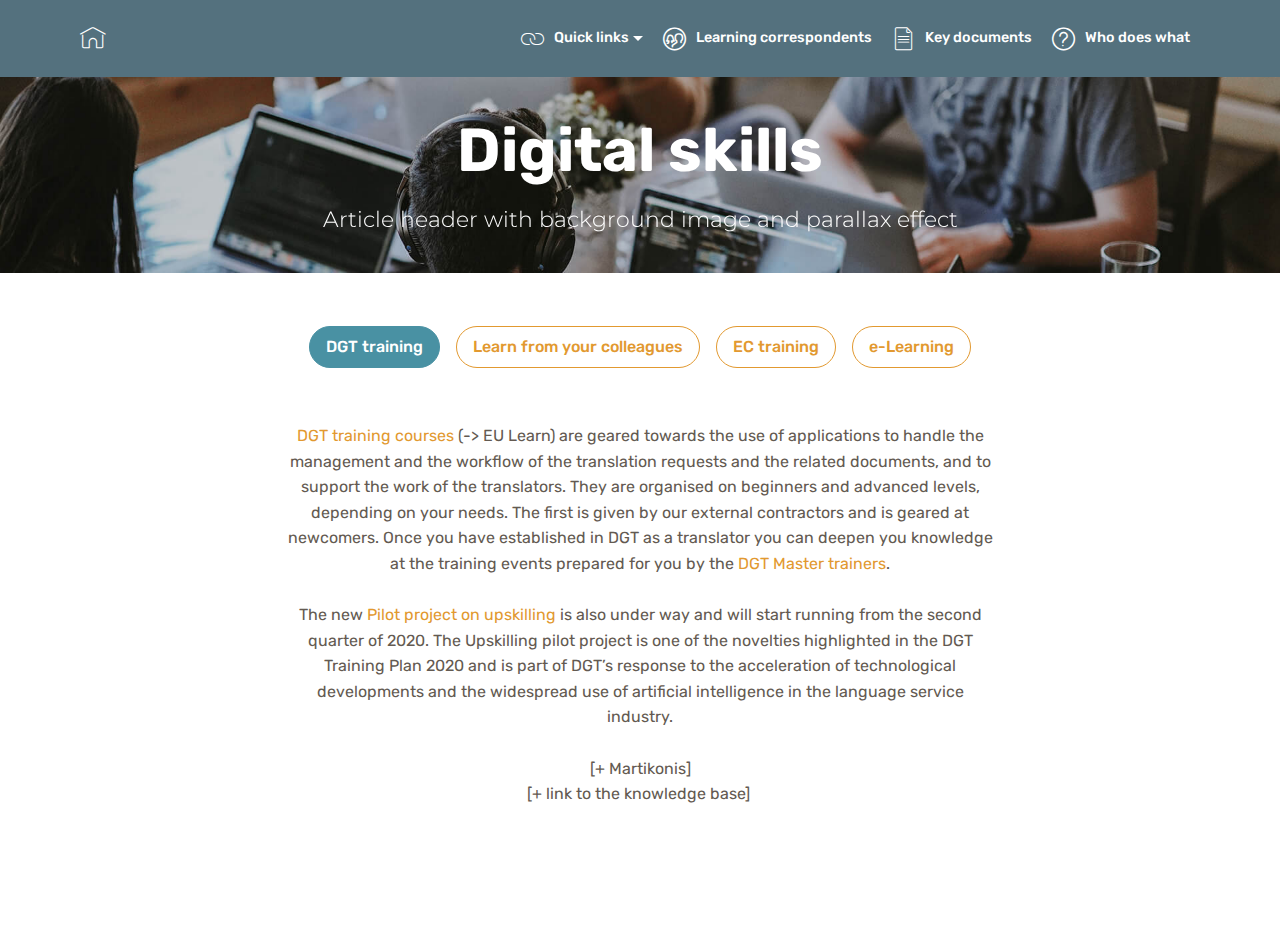
==== commit 609f4193: "create github pages" ====
--- a/digital_skills.html
+++ b/digital_skills.html
@@ -45,7 +45,7 @@
             </div>
         </div>
         <div class="collapse navbar-collapse" id="navbarSupportedContent">
-            <ul class="navbar-nav nav-dropdown nav-right" data-app-modern-menu="true"><li class="nav-item dropdown">
+            <ul class="navbar-nav nav-dropdown nav-right" data-app-modern-menu="true"><li class="nav-item dropdown open">
                     <a class="nav-link link dropdown-toggle text-white display-4" href="https://mobirise.com" data-toggle="dropdown-submenu" aria-expanded="true"><span class="mbri-link mbr-iconfont mbr-iconfont-btn"></span>
                         
                         Quick links</a><div class="dropdown-menu"><a class="dropdown-item text-white display-4" href="https://mobirise.com">EU Learn</a><a class="dropdown-item text-white display-4" href="https://mobirise.com" aria-expanded="false"><p>AMC collaborative site</p></a><a class="dropdown-item text-white display-4" href="https://mobirise.com" aria-expanded="false">Learning correspondents<br></a><a class="dropdown-item text-white display-4" href="https://mobirise.com" aria-expanded="false">Sophia newsletter</a><a class="dropdown-item text-white display-4" href="https://mobirise.com" aria-expanded="false">InterInstitutional L&amp;D network</a></div>
@@ -62,7 +62,7 @@
     </nav>
 </section>
 
-<section class="engine"><a href="https://mobirise.info">Mobirise</a></section><section class="mbr-section content5 cid-rSbjsRTm3Z mbr-parallax-background" id="content5-1e">
+<section class="engine"><a href="https://mobirise.info/y">free html site templates</a></section><section class="mbr-section content5 cid-rSbjsRTm3Z mbr-parallax-background" id="content5-1e">
 
     
 
--- a/assets/mobirise/css/mbr-additional.css
+++ b/assets/mobirise/css/mbr-additional.css
@@ -93,7 +93,7 @@
   border-radius: 3px;
 }
 .bg-primary {
-  background-color: #de732b !important;
+  background-color: #e29930 !important;
 }
 .bg-success {
   background-color: #f7ed4a !important;
@@ -109,8 +109,8 @@
 }
 .btn-primary,
 .btn-primary:active {
-  background-color: #de732b !important;
-  border-color: #de732b !important;
+  background-color: #e29930 !important;
+  border-color: #e29930 !important;
   color: #ffffff !important;
 }
 .btn-primary:hover,
@@ -118,14 +118,14 @@
 .btn-primary.focus,
 .btn-primary.active {
   color: #ffffff !important;
-  background-color: #a35119 !important;
-  border-color: #a35119 !important;
+  background-color: #ad7018 !important;
+  border-color: #ad7018 !important;
 }
 .btn-primary.disabled,
 .btn-primary:disabled {
   color: #ffffff !important;
-  background-color: #a35119 !important;
-  border-color: #a35119 !important;
+  background-color: #ad7018 !important;
+  border-color: #ad7018 !important;
 }
 .btn-secondary,
 .btn-secondary:active {
@@ -273,22 +273,22 @@
 .btn-primary-outline,
 .btn-primary-outline:active {
   background: none;
-  border-color: #8d4616;
-  color: #8d4616;
+  border-color: #976215;
+  color: #976215;
 }
 .btn-primary-outline:hover,
 .btn-primary-outline:focus,
 .btn-primary-outline.focus,
 .btn-primary-outline.active {
   color: #ffffff;
-  background-color: #de732b;
-  border-color: #de732b;
+  background-color: #e29930;
+  border-color: #e29930;
 }
 .btn-primary-outline.disabled,
 .btn-primary-outline:disabled {
   color: #ffffff !important;
-  background-color: #de732b !important;
-  border-color: #de732b !important;
+  background-color: #e29930 !important;
+  border-color: #e29930 !important;
 }
 .btn-secondary-outline,
 .btn-secondary-outline:active {
@@ -425,7 +425,7 @@
   border-color: #ffffff;
 }
 .text-primary {
-  color: #de732b !important;
+  color: #e29930 !important;
 }
 .text-secondary {
   color: #ff3366 !important;
@@ -450,7 +450,7 @@
 }
 a.text-primary:hover,
 a.text-primary:focus {
-  color: #8d4616 !important;
+  color: #976215 !important;
 }
 a.text-secondary:hover,
 a.text-secondary:focus {
@@ -508,8 +508,8 @@
   border-radius: 100px !important;
 }
 .mbr-gallery-filter li.active .btn {
-  background-color: #de732b;
-  border-color: #de732b;
+  background-color: #e29930;
+  border-color: #e29930;
   color: #ffffff;
 }
 .mbr-gallery-filter li.active .btn:focus {
@@ -520,11 +520,11 @@
 }
 a,
 a:hover {
-  color: #de732b;
+  color: #e29930;
 }
 .mbr-plan-header.bg-primary .mbr-plan-subtitle,
 .mbr-plan-header.bg-primary .mbr-plan-price-desc {
-  color: #f9e8dc;
+  color: #fbf1e3;
 }
 .mbr-plan-header.bg-success .mbr-plan-subtitle,
 .mbr-plan-header.bg-success .mbr-plan-price-desc {
@@ -555,7 +555,7 @@
   font-size: 1.6rem;
 }
 blockquote {
-  border-color: #de732b;
+  border-color: #e29930;
 }
 /* Forms */
 .mbr-form .btn {
@@ -611,11 +611,11 @@
 /* Footer */
 .mbr-footer-content li::before,
 .mbr-footer .mbr-contacts li::before {
-  background: #de732b;
+  background: #e29930;
 }
 .mbr-footer-content li a:hover,
 .mbr-footer .mbr-contacts li a:hover {
-  color: #de732b;
+  color: #e29930;
 }
 .footer3 input[type="email"],
 .footer4 input[type="email"] {
@@ -657,7 +657,7 @@
 }
 .jq-selectbox li:hover,
 .jq-selectbox li.selected {
-  background-color: #de732b;
+  background-color: #e29930;
   color: #ffffff;
 }
 .jq-selectbox .jq-selectbox__trigger-arrow,
@@ -670,14 +670,14 @@
 .jq-selectbox:hover .jq-selectbox__trigger-arrow,
 .jq-number__spin.minus:hover:after,
 .jq-number__spin.plus:hover:after {
-  border-top-color: #de732b;
-  border-bottom-color: #de732b;
+  border-top-color: #e29930;
+  border-bottom-color: #e29930;
 }
 .xdsoft_datetimepicker .xdsoft_calendar td.xdsoft_default,
 .xdsoft_datetimepicker .xdsoft_calendar td.xdsoft_current,
 .xdsoft_datetimepicker .xdsoft_timepicker .xdsoft_time_box > div > div.xdsoft_current {
-  color: #ffffff !important;
-  background-color: #de732b !important;
+  color: #000000 !important;
+  background-color: #e29930 !important;
   box-shadow: none !important;
 }
 .xdsoft_datetimepicker .xdsoft_calendar td:hover,
@@ -706,7 +706,7 @@
   top: 50%;
   left: 50%;
   transform: translateX(-50%) translateY(-50%);
-  background-image: url("data:image/svg+xml;charset=UTF-8,%3csvg width='32' height='32' viewBox='0 0 64 64' xmlns='http://www.w3.org/2000/svg' stroke='%23de732b' %3e%3cg fill='none' fill-rule='evenodd'%3e%3cg transform='translate(16 16)' stroke-width='2'%3e%3ccircle stroke-opacity='.5' cx='16' cy='16' r='16'/%3e%3cpath d='M32 16c0-9.94-8.06-16-16-16'%3e%3canimateTransform attributeName='transform' type='rotate' from='0 16 16' to='360 16 16' dur='1s' repeatCount='indefinite'/%3e%3c/path%3e%3c/g%3e%3c/g%3e%3c/svg%3e");
+  background-image: url("data:image/svg+xml;charset=UTF-8,%3csvg width='32' height='32' viewBox='0 0 64 64' xmlns='http://www.w3.org/2000/svg' stroke='%23e29930' %3e%3cg fill='none' fill-rule='evenodd'%3e%3cg transform='translate(16 16)' stroke-width='2'%3e%3ccircle stroke-opacity='.5' cx='16' cy='16' r='16'/%3e%3cpath d='M32 16c0-9.94-8.06-16-16-16'%3e%3canimateTransform attributeName='transform' type='rotate' from='0 16 16' to='360 16 16' dur='1s' repeatCount='indefinite'/%3e%3c/path%3e%3c/g%3e%3c/g%3e%3c/svg%3e");
 }
 section.lazy-placeholder:after {
   opacity: 0.3;
@@ -735,7 +735,7 @@
   }
 }
 .cid-rQtrkgzfmn .mbr-text {
-  color: #1a7c8b;
+  color: #292f36;
   text-align: right;
 }
 .cid-rQLYHBkrpv {
@@ -1158,7 +1158,7 @@
 }
 .cid-rQttvysTRz .section-text {
   padding: 2rem 0;
-  color: #5b686b;
+  color: #292f36;
 }
 .cid-rQttvysTRz .inner-container {
   margin: 0 auto;
@@ -1174,7 +1174,7 @@
   background-color: #ffffff;
 }
 .cid-rPLjO9c4mX .mbr-text {
-  color: #767676;
+  color: #292f36;
 }
 .cid-rPLjO9c4mX h4 {
   text-align: center;
@@ -1188,13 +1188,13 @@
 }
 .cid-rPLjO9c4mX .card-title,
 .cid-rPLjO9c4mX .card-img {
-  color: #e29930;
+  color: #dd6e42;
 }
 .cid-rPLjO9c4mX .mbr-text P {
   text-align: center;
 }
 .cid-rPLjO9c4mX P {
-  color: #767676;
+  color: #292f36;
 }
 .cid-rQM2eQApDv {
   padding-top: 0px;
@@ -1500,19 +1500,19 @@
 .cid-rSbs95xikN {
   padding-top: 120px;
   padding-bottom: 15px;
-  background-image: url("../../../assets/images/background43.jpg");
+  background-image: url("../../../assets/images/mbr-1-1920x1280.jpg");
 }
 .cid-rSbs95xikN .mbr-section-subtitle {
   text-align: center;
 }
 .cid-qTkzRZLJNu .navbar {
   padding: .5rem 0;
-  background: #1a7c8b;
+  background: #54717e;
   transition: none;
   min-height: 77px;
 }
 .cid-qTkzRZLJNu .navbar-dropdown.bg-color.transparent.opened {
-  background: #1a7c8b;
+  background: #54717e;
 }
 .cid-qTkzRZLJNu a {
   font-style: normal;
@@ -1596,7 +1596,7 @@
   padding-bottom: 0;
 }
 .cid-qTkzRZLJNu .dropdown .dropdown-menu {
-  background: #1a7c8b;
+  background: #54717e;
   display: none;
   position: absolute;
   min-width: 5rem;
@@ -1894,51 +1894,58 @@
 .cid-qTkzRZLJNu .dropdown-item:hover {
   color: #c1c1c1 !important;
 }
-.cid-rQQJqcbbvQ {
-  padding-top: 105px;
+.cid-rSbNnLspeV {
+  padding-top: 45px;
   padding-bottom: 60px;
-  background-image: url("../../../assets/images/mbr-1920x1272.jpg");
-}
-.cid-rQQJqcbbvQ .nav-tabs .nav-item.open .nav-link:focus,
-.cid-rQQJqcbbvQ .nav-tabs .nav-link.active:focus {
+  background-color: #ffffff;
+}
+.cid-rSbNnLspeV .nav-tabs .nav-item.open .nav-link:focus,
+.cid-rSbNnLspeV .nav-tabs .nav-link.active:focus {
   outline: none;
 }
-.cid-rQQJqcbbvQ .nav-tabs {
+.cid-rSbNnLspeV .nav-tabs {
   -webkit-justify-content: center;
   justify-content: center;
   -webkit-flex-wrap: wrap;
   flex-wrap: wrap;
   border-bottom: none;
 }
-.cid-rQQJqcbbvQ .nav-tabs .nav-item {
+.cid-rSbNnLspeV .nav-tabs .nav-item {
   padding: .5rem;
 }
-.cid-rQQJqcbbvQ .nav-tabs .nav-link {
-  color: #ffffff;
+.cid-rSbNnLspeV .nav-tabs .nav-link {
+  color: #e29930;
   font-style: normal;
   font-weight: 500;
-  border: 1px solid #ffffff;
+  border: 1px solid #e29930;
   transition: all .5s;
 }
-.cid-rQQJqcbbvQ .nav-tabs .nav-link:hover {
+.cid-rSbNnLspeV .nav-tabs .nav-link:hover {
   cursor: pointer;
-  background-color: #149dcc;
-}
-.cid-rQQJqcbbvQ .nav-tabs .nav-link.active {
+  background-color: #54717e;
+}
+.cid-rSbNnLspeV .nav-tabs .nav-link.active {
   font-weight: 500;
   color: #ffffff;
   font-style: normal;
-  background-color: #149dcc;
-  border-color: #149dcc;
-}
-.cid-rQQJqcbbvQ .nav-tabs .nav-link.active:hover {
-  background-color: #149dcc;
-}
-.cid-rQQJqcbbvQ p {
+  background-color: #54717e;
+  border-color: #54717e;
+}
+.cid-rSbNnLspeV .nav-tabs .nav-link.active:hover {
+  background-color: #54717e;
+}
+.cid-rSbNnLspeV p {
   color: #ffffff;
 }
-.cid-rQQJqcbbvQ .mbr-text {
+.cid-rSbNnLspeV .mbr-text {
   text-align: center;
+}
+.cid-rSbNnLspeV H2 {
+  color: #4991a3;
+}
+.cid-rSbNnLspeV P {
+  color: #635a51;
+  text-align: right;
 }
 .cid-rSbjsRTm3Z {
   padding-top: 120px;
@@ -1947,12 +1954,12 @@
 }
 .cid-qTkzRZLJNu .navbar {
   padding: .5rem 0;
-  background: #1a7c8b;
+  background: #54717e;
   transition: none;
   min-height: 77px;
 }
 .cid-qTkzRZLJNu .navbar-dropdown.bg-color.transparent.opened {
-  background: #1a7c8b;
+  background: #54717e;
 }
 .cid-qTkzRZLJNu a {
   font-style: normal;
@@ -2036,7 +2043,7 @@
   padding-bottom: 0;
 }
 .cid-qTkzRZLJNu .dropdown .dropdown-menu {
-  background: #1a7c8b;
+  background: #54717e;
   display: none;
   position: absolute;
   min-width: 5rem;
@@ -2390,7 +2397,7 @@
 .cid-rSblQhqqzf {
   padding-top: 105px;
   padding-bottom: 15px;
-  background-image: url("../../../assets/images/background43.jpg");
+  background-image: url("../../../assets/images/background46.jpg");
 }
 .cid-rSblQhqqzf .mbr-section-subtitle {
   text-align: center;
@@ -2421,12 +2428,12 @@
 }
 .cid-qTkzRZLJNu .navbar {
   padding: .5rem 0;
-  background: #1a7c8b;
+  background: #54717e;
   transition: none;
   min-height: 77px;
 }
 .cid-qTkzRZLJNu .navbar-dropdown.bg-color.transparent.opened {
-  background: #1a7c8b;
+  background: #54717e;
 }
 .cid-qTkzRZLJNu a {
   font-style: normal;
@@ -2510,7 +2517,7 @@
   padding-bottom: 0;
 }
 .cid-qTkzRZLJNu .dropdown .dropdown-menu {
-  background: #1a7c8b;
+  background: #54717e;
   display: none;
   position: absolute;
   min-width: 5rem;
--- a/assets/mobirise/css/mbr-additional.css
+++ b/assets/mobirise/css/mbr-additional.css
@@ -93,7 +93,7 @@
   border-radius: 3px;
 }
 .bg-primary {
-  background-color: #de732b !important;
+  background-color: #e29930 !important;
 }
 .bg-success {
   background-color: #f7ed4a !important;
@@ -109,8 +109,8 @@
 }
 .btn-primary,
 .btn-primary:active {
-  background-color: #de732b !important;
-  border-color: #de732b !important;
+  background-color: #e29930 !important;
+  border-color: #e29930 !important;
   color: #ffffff !important;
 }
 .btn-primary:hover,
@@ -118,14 +118,14 @@
 .btn-primary.focus,
 .btn-primary.active {
   color: #ffffff !important;
-  background-color: #a35119 !important;
-  border-color: #a35119 !important;
+  background-color: #ad7018 !important;
+  border-color: #ad7018 !important;
 }
 .btn-primary.disabled,
 .btn-primary:disabled {
   color: #ffffff !important;
-  background-color: #a35119 !important;
-  border-color: #a35119 !important;
+  background-color: #ad7018 !important;
+  border-color: #ad7018 !important;
 }
 .btn-secondary,
 .btn-secondary:active {
@@ -273,22 +273,22 @@
 .btn-primary-outline,
 .btn-primary-outline:active {
   background: none;
-  border-color: #8d4616;
-  color: #8d4616;
+  border-color: #976215;
+  color: #976215;
 }
 .btn-primary-outline:hover,
 .btn-primary-outline:focus,
 .btn-primary-outline.focus,
 .btn-primary-outline.active {
   color: #ffffff;
-  background-color: #de732b;
-  border-color: #de732b;
+  background-color: #e29930;
+  border-color: #e29930;
 }
 .btn-primary-outline.disabled,
 .btn-primary-outline:disabled {
   color: #ffffff !important;
-  background-color: #de732b !important;
-  border-color: #de732b !important;
+  background-color: #e29930 !important;
+  border-color: #e29930 !important;
 }
 .btn-secondary-outline,
 .btn-secondary-outline:active {
@@ -425,7 +425,7 @@
   border-color: #ffffff;
 }
 .text-primary {
-  color: #de732b !important;
+  color: #e29930 !important;
 }
 .text-secondary {
   color: #ff3366 !important;
@@ -450,7 +450,7 @@
 }
 a.text-primary:hover,
 a.text-primary:focus {
-  color: #8d4616 !important;
+  color: #976215 !important;
 }
 a.text-secondary:hover,
 a.text-secondary:focus {
@@ -508,8 +508,8 @@
   border-radius: 100px !important;
 }
 .mbr-gallery-filter li.active .btn {
-  background-color: #de732b;
-  border-color: #de732b;
+  background-color: #e29930;
+  border-color: #e29930;
   color: #ffffff;
 }
 .mbr-gallery-filter li.active .btn:focus {
@@ -520,11 +520,11 @@
 }
 a,
 a:hover {
-  color: #de732b;
+  color: #e29930;
 }
 .mbr-plan-header.bg-primary .mbr-plan-subtitle,
 .mbr-plan-header.bg-primary .mbr-plan-price-desc {
-  color: #f9e8dc;
+  color: #fbf1e3;
 }
 .mbr-plan-header.bg-success .mbr-plan-subtitle,
 .mbr-plan-header.bg-success .mbr-plan-price-desc {
@@ -555,7 +555,7 @@
   font-size: 1.6rem;
 }
 blockquote {
-  border-color: #de732b;
+  border-color: #e29930;
 }
 /* Forms */
 .mbr-form .btn {
@@ -611,11 +611,11 @@
 /* Footer */
 .mbr-footer-content li::before,
 .mbr-footer .mbr-contacts li::before {
-  background: #de732b;
+  background: #e29930;
 }
 .mbr-footer-content li a:hover,
 .mbr-footer .mbr-contacts li a:hover {
-  color: #de732b;
+  color: #e29930;
 }
 .footer3 input[type="email"],
 .footer4 input[type="email"] {
@@ -657,7 +657,7 @@
 }
 .jq-selectbox li:hover,
 .jq-selectbox li.selected {
-  background-color: #de732b;
+  background-color: #e29930;
   color: #ffffff;
 }
 .jq-selectbox .jq-selectbox__trigger-arrow,
@@ -670,14 +670,14 @@
 .jq-selectbox:hover .jq-selectbox__trigger-arrow,
 .jq-number__spin.minus:hover:after,
 .jq-number__spin.plus:hover:after {
-  border-top-color: #de732b;
-  border-bottom-color: #de732b;
+  border-top-color: #e29930;
+  border-bottom-color: #e29930;
 }
 .xdsoft_datetimepicker .xdsoft_calendar td.xdsoft_default,
 .xdsoft_datetimepicker .xdsoft_calendar td.xdsoft_current,
 .xdsoft_datetimepicker .xdsoft_timepicker .xdsoft_time_box > div > div.xdsoft_current {
-  color: #ffffff !important;
-  background-color: #de732b !important;
+  color: #000000 !important;
+  background-color: #e29930 !important;
   box-shadow: none !important;
 }
 .xdsoft_datetimepicker .xdsoft_calendar td:hover,
@@ -706,7 +706,7 @@
   top: 50%;
   left: 50%;
   transform: translateX(-50%) translateY(-50%);
-  background-image: url("data:image/svg+xml;charset=UTF-8,%3csvg width='32' height='32' viewBox='0 0 64 64' xmlns='http://www.w3.org/2000/svg' stroke='%23de732b' %3e%3cg fill='none' fill-rule='evenodd'%3e%3cg transform='translate(16 16)' stroke-width='2'%3e%3ccircle stroke-opacity='.5' cx='16' cy='16' r='16'/%3e%3cpath d='M32 16c0-9.94-8.06-16-16-16'%3e%3canimateTransform attributeName='transform' type='rotate' from='0 16 16' to='360 16 16' dur='1s' repeatCount='indefinite'/%3e%3c/path%3e%3c/g%3e%3c/g%3e%3c/svg%3e");
+  background-image: url("data:image/svg+xml;charset=UTF-8,%3csvg width='32' height='32' viewBox='0 0 64 64' xmlns='http://www.w3.org/2000/svg' stroke='%23e29930' %3e%3cg fill='none' fill-rule='evenodd'%3e%3cg transform='translate(16 16)' stroke-width='2'%3e%3ccircle stroke-opacity='.5' cx='16' cy='16' r='16'/%3e%3cpath d='M32 16c0-9.94-8.06-16-16-16'%3e%3canimateTransform attributeName='transform' type='rotate' from='0 16 16' to='360 16 16' dur='1s' repeatCount='indefinite'/%3e%3c/path%3e%3c/g%3e%3c/g%3e%3c/svg%3e");
 }
 section.lazy-placeholder:after {
   opacity: 0.3;
@@ -735,7 +735,7 @@
   }
 }
 .cid-rQtrkgzfmn .mbr-text {
-  color: #1a7c8b;
+  color: #292f36;
   text-align: right;
 }
 .cid-rQLYHBkrpv {
@@ -1158,7 +1158,7 @@
 }
 .cid-rQttvysTRz .section-text {
   padding: 2rem 0;
-  color: #5b686b;
+  color: #292f36;
 }
 .cid-rQttvysTRz .inner-container {
   margin: 0 auto;
@@ -1174,7 +1174,7 @@
   background-color: #ffffff;
 }
 .cid-rPLjO9c4mX .mbr-text {
-  color: #767676;
+  color: #292f36;
 }
 .cid-rPLjO9c4mX h4 {
   text-align: center;
@@ -1188,13 +1188,13 @@
 }
 .cid-rPLjO9c4mX .card-title,
 .cid-rPLjO9c4mX .card-img {
-  color: #e29930;
+  color: #dd6e42;
 }
 .cid-rPLjO9c4mX .mbr-text P {
   text-align: center;
 }
 .cid-rPLjO9c4mX P {
-  color: #767676;
+  color: #292f36;
 }
 .cid-rQM2eQApDv {
   padding-top: 0px;
@@ -1500,19 +1500,19 @@
 .cid-rSbs95xikN {
   padding-top: 120px;
   padding-bottom: 15px;
-  background-image: url("../../../assets/images/background43.jpg");
+  background-image: url("../../../assets/images/mbr-1-1920x1280.jpg");
 }
 .cid-rSbs95xikN .mbr-section-subtitle {
   text-align: center;
 }
 .cid-qTkzRZLJNu .navbar {
   padding: .5rem 0;
-  background: #1a7c8b;
+  background: #54717e;
   transition: none;
   min-height: 77px;
 }
 .cid-qTkzRZLJNu .navbar-dropdown.bg-color.transparent.opened {
-  background: #1a7c8b;
+  background: #54717e;
 }
 .cid-qTkzRZLJNu a {
   font-style: normal;
@@ -1596,7 +1596,7 @@
   padding-bottom: 0;
 }
 .cid-qTkzRZLJNu .dropdown .dropdown-menu {
-  background: #1a7c8b;
+  background: #54717e;
   display: none;
   position: absolute;
   min-width: 5rem;
@@ -1894,51 +1894,58 @@
 .cid-qTkzRZLJNu .dropdown-item:hover {
   color: #c1c1c1 !important;
 }
-.cid-rQQJqcbbvQ {
-  padding-top: 105px;
+.cid-rSbNnLspeV {
+  padding-top: 45px;
   padding-bottom: 60px;
-  background-image: url("../../../assets/images/mbr-1920x1272.jpg");
-}
-.cid-rQQJqcbbvQ .nav-tabs .nav-item.open .nav-link:focus,
-.cid-rQQJqcbbvQ .nav-tabs .nav-link.active:focus {
+  background-color: #ffffff;
+}
+.cid-rSbNnLspeV .nav-tabs .nav-item.open .nav-link:focus,
+.cid-rSbNnLspeV .nav-tabs .nav-link.active:focus {
   outline: none;
 }
-.cid-rQQJqcbbvQ .nav-tabs {
+.cid-rSbNnLspeV .nav-tabs {
   -webkit-justify-content: center;
   justify-content: center;
   -webkit-flex-wrap: wrap;
   flex-wrap: wrap;
   border-bottom: none;
 }
-.cid-rQQJqcbbvQ .nav-tabs .nav-item {
+.cid-rSbNnLspeV .nav-tabs .nav-item {
   padding: .5rem;
 }
-.cid-rQQJqcbbvQ .nav-tabs .nav-link {
-  color: #ffffff;
+.cid-rSbNnLspeV .nav-tabs .nav-link {
+  color: #e29930;
   font-style: normal;
   font-weight: 500;
-  border: 1px solid #ffffff;
+  border: 1px solid #e29930;
   transition: all .5s;
 }
-.cid-rQQJqcbbvQ .nav-tabs .nav-link:hover {
+.cid-rSbNnLspeV .nav-tabs .nav-link:hover {
   cursor: pointer;
-  background-color: #149dcc;
-}
-.cid-rQQJqcbbvQ .nav-tabs .nav-link.active {
+  background-color: #54717e;
+}
+.cid-rSbNnLspeV .nav-tabs .nav-link.active {
   font-weight: 500;
   color: #ffffff;
   font-style: normal;
-  background-color: #149dcc;
-  border-color: #149dcc;
-}
-.cid-rQQJqcbbvQ .nav-tabs .nav-link.active:hover {
-  background-color: #149dcc;
-}
-.cid-rQQJqcbbvQ p {
+  background-color: #54717e;
+  border-color: #54717e;
+}
+.cid-rSbNnLspeV .nav-tabs .nav-link.active:hover {
+  background-color: #54717e;
+}
+.cid-rSbNnLspeV p {
   color: #ffffff;
 }
-.cid-rQQJqcbbvQ .mbr-text {
+.cid-rSbNnLspeV .mbr-text {
   text-align: center;
+}
+.cid-rSbNnLspeV H2 {
+  color: #4991a3;
+}
+.cid-rSbNnLspeV P {
+  color: #635a51;
+  text-align: right;
 }
 .cid-rSbjsRTm3Z {
   padding-top: 120px;
@@ -1947,12 +1954,12 @@
 }
 .cid-qTkzRZLJNu .navbar {
   padding: .5rem 0;
-  background: #1a7c8b;
+  background: #54717e;
   transition: none;
   min-height: 77px;
 }
 .cid-qTkzRZLJNu .navbar-dropdown.bg-color.transparent.opened {
-  background: #1a7c8b;
+  background: #54717e;
 }
 .cid-qTkzRZLJNu a {
   font-style: normal;
@@ -2036,7 +2043,7 @@
   padding-bottom: 0;
 }
 .cid-qTkzRZLJNu .dropdown .dropdown-menu {
-  background: #1a7c8b;
+  background: #54717e;
   display: none;
   position: absolute;
   min-width: 5rem;
@@ -2390,7 +2397,7 @@
 .cid-rSblQhqqzf {
   padding-top: 105px;
   padding-bottom: 15px;
-  background-image: url("../../../assets/images/background43.jpg");
+  background-image: url("../../../assets/images/background46.jpg");
 }
 .cid-rSblQhqqzf .mbr-section-subtitle {
   text-align: center;
@@ -2421,12 +2428,12 @@
 }
 .cid-qTkzRZLJNu .navbar {
   padding: .5rem 0;
-  background: #1a7c8b;
+  background: #54717e;
   transition: none;
   min-height: 77px;
 }
 .cid-qTkzRZLJNu .navbar-dropdown.bg-color.transparent.opened {
-  background: #1a7c8b;
+  background: #54717e;
 }
 .cid-qTkzRZLJNu a {
   font-style: normal;
@@ -2510,7 +2517,7 @@
   padding-bottom: 0;
 }
 .cid-qTkzRZLJNu .dropdown .dropdown-menu {
-  background: #1a7c8b;
+  background: #54717e;
   display: none;
   position: absolute;
   min-width: 5rem;
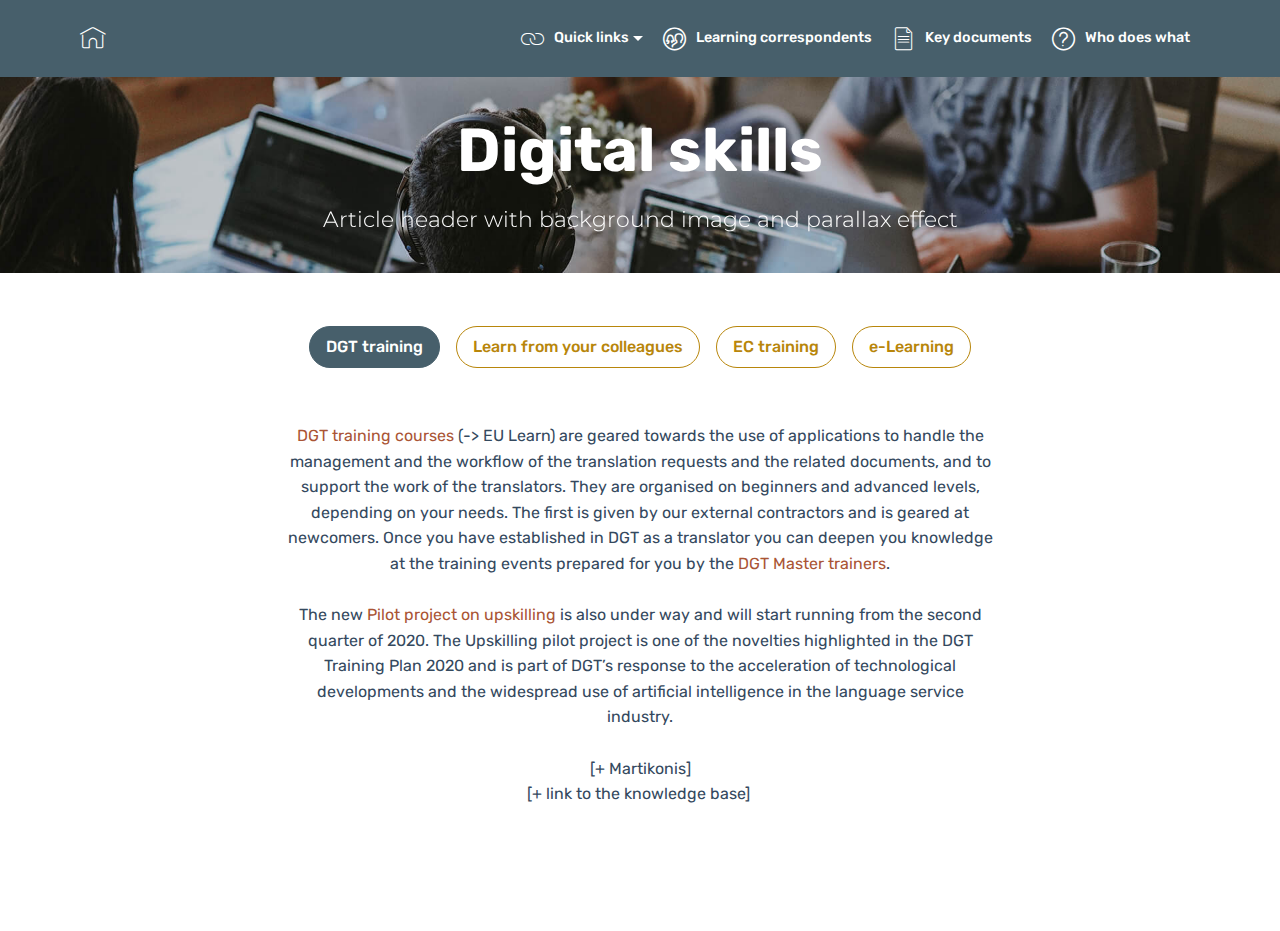
==== commit 931b15e7: "create github pages" ====
--- a/digital_skills.html
+++ b/digital_skills.html
@@ -45,7 +45,7 @@
             </div>
         </div>
         <div class="collapse navbar-collapse" id="navbarSupportedContent">
-            <ul class="navbar-nav nav-dropdown nav-right" data-app-modern-menu="true"><li class="nav-item dropdown open">
+            <ul class="navbar-nav nav-dropdown nav-right" data-app-modern-menu="true"><li class="nav-item dropdown">
                     <a class="nav-link link dropdown-toggle text-white display-4" href="https://mobirise.com" data-toggle="dropdown-submenu" aria-expanded="true"><span class="mbri-link mbr-iconfont mbr-iconfont-btn"></span>
                         
                         Quick links</a><div class="dropdown-menu"><a class="dropdown-item text-white display-4" href="https://mobirise.com">EU Learn</a><a class="dropdown-item text-white display-4" href="https://mobirise.com" aria-expanded="false"><p>AMC collaborative site</p></a><a class="dropdown-item text-white display-4" href="https://mobirise.com" aria-expanded="false">Learning correspondents<br></a><a class="dropdown-item text-white display-4" href="https://mobirise.com" aria-expanded="false">Sophia newsletter</a><a class="dropdown-item text-white display-4" href="https://mobirise.com" aria-expanded="false">InterInstitutional L&amp;D network</a></div>
@@ -62,7 +62,7 @@
     </nav>
 </section>
 
-<section class="engine"><a href="https://mobirise.info/y">free html site templates</a></section><section class="mbr-section content5 cid-rSbjsRTm3Z mbr-parallax-background" id="content5-1e">
+<section class="engine"><a href="https://mobirise.info/d">free web maker</a></section><section class="mbr-section content5 cid-rSbjsRTm3Z mbr-parallax-background" id="content5-1e">
 
     
 
--- a/assets/mobirise/css/mbr-additional.css
+++ b/assets/mobirise/css/mbr-additional.css
@@ -93,7 +93,7 @@
   border-radius: 3px;
 }
 .bg-primary {
-  background-color: #e29930 !important;
+  background-color: #aa5535 !important;
 }
 .bg-success {
   background-color: #f7ed4a !important;
@@ -109,8 +109,8 @@
 }
 .btn-primary,
 .btn-primary:active {
-  background-color: #e29930 !important;
-  border-color: #e29930 !important;
+  background-color: #aa5535 !important;
+  border-color: #aa5535 !important;
   color: #ffffff !important;
 }
 .btn-primary:hover,
@@ -118,14 +118,14 @@
 .btn-primary.focus,
 .btn-primary.active {
   color: #ffffff !important;
-  background-color: #ad7018 !important;
-  border-color: #ad7018 !important;
+  background-color: #703823 !important;
+  border-color: #703823 !important;
 }
 .btn-primary.disabled,
 .btn-primary:disabled {
   color: #ffffff !important;
-  background-color: #ad7018 !important;
-  border-color: #ad7018 !important;
+  background-color: #703823 !important;
+  border-color: #703823 !important;
 }
 .btn-secondary,
 .btn-secondary:active {
@@ -273,22 +273,22 @@
 .btn-primary-outline,
 .btn-primary-outline:active {
   background: none;
-  border-color: #976215;
-  color: #976215;
+  border-color: #5c2e1d;
+  color: #5c2e1d;
 }
 .btn-primary-outline:hover,
 .btn-primary-outline:focus,
 .btn-primary-outline.focus,
 .btn-primary-outline.active {
   color: #ffffff;
-  background-color: #e29930;
-  border-color: #e29930;
+  background-color: #aa5535;
+  border-color: #aa5535;
 }
 .btn-primary-outline.disabled,
 .btn-primary-outline:disabled {
   color: #ffffff !important;
-  background-color: #e29930 !important;
-  border-color: #e29930 !important;
+  background-color: #aa5535 !important;
+  border-color: #aa5535 !important;
 }
 .btn-secondary-outline,
 .btn-secondary-outline:active {
@@ -425,7 +425,7 @@
   border-color: #ffffff;
 }
 .text-primary {
-  color: #e29930 !important;
+  color: #aa5535 !important;
 }
 .text-secondary {
   color: #ff3366 !important;
@@ -450,7 +450,7 @@
 }
 a.text-primary:hover,
 a.text-primary:focus {
-  color: #976215 !important;
+  color: #5c2e1d !important;
 }
 a.text-secondary:hover,
 a.text-secondary:focus {
@@ -508,8 +508,8 @@
   border-radius: 100px !important;
 }
 .mbr-gallery-filter li.active .btn {
-  background-color: #e29930;
-  border-color: #e29930;
+  background-color: #aa5535;
+  border-color: #aa5535;
   color: #ffffff;
 }
 .mbr-gallery-filter li.active .btn:focus {
@@ -520,11 +520,11 @@
 }
 a,
 a:hover {
-  color: #e29930;
+  color: #aa5535;
 }
 .mbr-plan-header.bg-primary .mbr-plan-subtitle,
 .mbr-plan-header.bg-primary .mbr-plan-price-desc {
-  color: #fbf1e3;
+  color: #d99c85;
 }
 .mbr-plan-header.bg-success .mbr-plan-subtitle,
 .mbr-plan-header.bg-success .mbr-plan-price-desc {
@@ -555,7 +555,7 @@
   font-size: 1.6rem;
 }
 blockquote {
-  border-color: #e29930;
+  border-color: #aa5535;
 }
 /* Forms */
 .mbr-form .btn {
@@ -611,11 +611,11 @@
 /* Footer */
 .mbr-footer-content li::before,
 .mbr-footer .mbr-contacts li::before {
-  background: #e29930;
+  background: #aa5535;
 }
 .mbr-footer-content li a:hover,
 .mbr-footer .mbr-contacts li a:hover {
-  color: #e29930;
+  color: #aa5535;
 }
 .footer3 input[type="email"],
 .footer4 input[type="email"] {
@@ -657,7 +657,7 @@
 }
 .jq-selectbox li:hover,
 .jq-selectbox li.selected {
-  background-color: #e29930;
+  background-color: #aa5535;
   color: #ffffff;
 }
 .jq-selectbox .jq-selectbox__trigger-arrow,
@@ -670,14 +670,14 @@
 .jq-selectbox:hover .jq-selectbox__trigger-arrow,
 .jq-number__spin.minus:hover:after,
 .jq-number__spin.plus:hover:after {
-  border-top-color: #e29930;
-  border-bottom-color: #e29930;
+  border-top-color: #aa5535;
+  border-bottom-color: #aa5535;
 }
 .xdsoft_datetimepicker .xdsoft_calendar td.xdsoft_default,
 .xdsoft_datetimepicker .xdsoft_calendar td.xdsoft_current,
 .xdsoft_datetimepicker .xdsoft_timepicker .xdsoft_time_box > div > div.xdsoft_current {
-  color: #000000 !important;
-  background-color: #e29930 !important;
+  color: #ffffff !important;
+  background-color: #aa5535 !important;
   box-shadow: none !important;
 }
 .xdsoft_datetimepicker .xdsoft_calendar td:hover,
@@ -706,7 +706,7 @@
   top: 50%;
   left: 50%;
   transform: translateX(-50%) translateY(-50%);
-  background-image: url("data:image/svg+xml;charset=UTF-8,%3csvg width='32' height='32' viewBox='0 0 64 64' xmlns='http://www.w3.org/2000/svg' stroke='%23e29930' %3e%3cg fill='none' fill-rule='evenodd'%3e%3cg transform='translate(16 16)' stroke-width='2'%3e%3ccircle stroke-opacity='.5' cx='16' cy='16' r='16'/%3e%3cpath d='M32 16c0-9.94-8.06-16-16-16'%3e%3canimateTransform attributeName='transform' type='rotate' from='0 16 16' to='360 16 16' dur='1s' repeatCount='indefinite'/%3e%3c/path%3e%3c/g%3e%3c/g%3e%3c/svg%3e");
+  background-image: url("data:image/svg+xml;charset=UTF-8,%3csvg width='32' height='32' viewBox='0 0 64 64' xmlns='http://www.w3.org/2000/svg' stroke='%23aa5535' %3e%3cg fill='none' fill-rule='evenodd'%3e%3cg transform='translate(16 16)' stroke-width='2'%3e%3ccircle stroke-opacity='.5' cx='16' cy='16' r='16'/%3e%3cpath d='M32 16c0-9.94-8.06-16-16-16'%3e%3canimateTransform attributeName='transform' type='rotate' from='0 16 16' to='360 16 16' dur='1s' repeatCount='indefinite'/%3e%3c/path%3e%3c/g%3e%3c/g%3e%3c/svg%3e");
 }
 section.lazy-placeholder:after {
   opacity: 0.3;
@@ -757,12 +757,12 @@
 }
 .cid-qTkzRZLJNu .navbar {
   padding: .5rem 0;
-  background: #1a7c8b;
+  background: #475f6b;
   transition: none;
   min-height: 77px;
 }
 .cid-qTkzRZLJNu .navbar-dropdown.bg-color.transparent.opened {
-  background: #1a7c8b;
+  background: #475f6b;
 }
 .cid-qTkzRZLJNu a {
   font-style: normal;
@@ -846,7 +846,7 @@
   padding-bottom: 0;
 }
 .cid-qTkzRZLJNu .dropdown .dropdown-menu {
-  background: #1a7c8b;
+  background: #475f6b;
   display: none;
   position: absolute;
   min-width: 5rem;
@@ -1158,7 +1158,7 @@
 }
 .cid-rQttvysTRz .section-text {
   padding: 2rem 0;
-  color: #292f36;
+  color: #34495e;
 }
 .cid-rQttvysTRz .inner-container {
   margin: 0 auto;
@@ -1174,7 +1174,7 @@
   background-color: #ffffff;
 }
 .cid-rPLjO9c4mX .mbr-text {
-  color: #292f36;
+  color: #34495e;
 }
 .cid-rPLjO9c4mX h4 {
   text-align: center;
@@ -1188,13 +1188,13 @@
 }
 .cid-rPLjO9c4mX .card-title,
 .cid-rPLjO9c4mX .card-img {
-  color: #dd6e42;
+  color: #aa5535;
 }
 .cid-rPLjO9c4mX .mbr-text P {
   text-align: center;
 }
 .cid-rPLjO9c4mX P {
-  color: #292f36;
+  color: #34495e;
 }
 .cid-rQM2eQApDv {
   padding-top: 0px;
@@ -1202,15 +1202,15 @@
   background-color: #ffffff;
 }
 .cid-rQM2eQApDv .line {
-  background-color: #e29930;
-  color: #e29930;
+  background-color: #aa5535;
+  color: #aa5535;
   align: center;
   height: 2px;
   margin: 0 auto;
 }
 .cid-rQM2eQApDv .section-text {
   padding: 2rem 0;
-  color: #5b686b;
+  color: #34495e;
 }
 .cid-rQM2eQApDv .inner-container {
   margin: 0 auto;
@@ -1231,7 +1231,7 @@
 .cid-rPLjTHpTtQ .card-box {
   z-index: 1;
   position: relative;
-  background-color: rgba(15, 118, 153, 0.6);
+  background-color: rgba(71, 95, 107, 0.7);
   height: 100%;
   width: 100%;
   pointer-events: none;
@@ -1281,7 +1281,7 @@
 .cid-rQM5VVPh1n .card-box {
   z-index: 1;
   position: relative;
-  background-color: rgba(15, 118, 153, 0.6);
+  background-color: rgba(71, 95, 107, 0.7);
   height: 100%;
   width: 100%;
   pointer-events: none;
@@ -1326,15 +1326,15 @@
   background-color: #ffffff;
 }
 .cid-rQLNPMZ4Ec .line {
-  background-color: #e29930;
-  color: #e29930;
+  background-color: #aa5535;
+  color: #aa5535;
   align: center;
   height: 2px;
   margin: 0 auto;
 }
 .cid-rQLNPMZ4Ec .section-text {
   padding: 2rem 0;
-  color: #5b686b;
+  color: #34495e;
 }
 .cid-rQLNPMZ4Ec .inner-container {
   margin: 0 auto;
@@ -1358,7 +1358,7 @@
   flex-wrap: wrap;
 }
 .cid-rQtzzE6IU0 .mbr-text {
-  color: #767676;
+  color: #34495e;
 }
 .cid-rQtzzE6IU0 .mbr-author-desc {
   display: block;
@@ -1497,6 +1497,9 @@
     margin: 0;
   }
 }
+.cid-rPLkDaVbYn .foot-title {
+  color: #34495e;
+}
 .cid-rSbs95xikN {
   padding-top: 120px;
   padding-bottom: 15px;
@@ -1507,12 +1510,12 @@
 }
 .cid-qTkzRZLJNu .navbar {
   padding: .5rem 0;
-  background: #54717e;
+  background: #475f6b;
   transition: none;
   min-height: 77px;
 }
 .cid-qTkzRZLJNu .navbar-dropdown.bg-color.transparent.opened {
-  background: #54717e;
+  background: #475f6b;
 }
 .cid-qTkzRZLJNu a {
   font-style: normal;
@@ -1596,7 +1599,7 @@
   padding-bottom: 0;
 }
 .cid-qTkzRZLJNu .dropdown .dropdown-menu {
-  background: #54717e;
+  background: #475f6b;
   display: none;
   position: absolute;
   min-width: 5rem;
@@ -1914,25 +1917,25 @@
   padding: .5rem;
 }
 .cid-rSbNnLspeV .nav-tabs .nav-link {
-  color: #e29930;
+  color: #aa5535;
   font-style: normal;
   font-weight: 500;
-  border: 1px solid #e29930;
+  border: 1px solid #aa5535;
   transition: all .5s;
 }
 .cid-rSbNnLspeV .nav-tabs .nav-link:hover {
   cursor: pointer;
-  background-color: #54717e;
+  background-color: #475f6b;
 }
 .cid-rSbNnLspeV .nav-tabs .nav-link.active {
   font-weight: 500;
   color: #ffffff;
   font-style: normal;
-  background-color: #54717e;
-  border-color: #54717e;
+  background-color: #475f6b;
+  border-color: #475f6b;
 }
 .cid-rSbNnLspeV .nav-tabs .nav-link.active:hover {
-  background-color: #54717e;
+  background-color: #475f6b;
 }
 .cid-rSbNnLspeV p {
   color: #ffffff;
@@ -1944,7 +1947,7 @@
   color: #4991a3;
 }
 .cid-rSbNnLspeV P {
-  color: #635a51;
+  color: #34495e;
   text-align: right;
 }
 .cid-rSbjsRTm3Z {
@@ -1954,12 +1957,12 @@
 }
 .cid-qTkzRZLJNu .navbar {
   padding: .5rem 0;
-  background: #54717e;
+  background: #475f6b;
   transition: none;
   min-height: 77px;
 }
 .cid-qTkzRZLJNu .navbar-dropdown.bg-color.transparent.opened {
-  background: #54717e;
+  background: #475f6b;
 }
 .cid-qTkzRZLJNu a {
   font-style: normal;
@@ -2043,7 +2046,7 @@
   padding-bottom: 0;
 }
 .cid-qTkzRZLJNu .dropdown .dropdown-menu {
-  background: #54717e;
+  background: #475f6b;
   display: none;
   position: absolute;
   min-width: 5rem;
@@ -2361,25 +2364,25 @@
   padding: .5rem;
 }
 .cid-rQQuOWA7jG .nav-tabs .nav-link {
-  color: #e29930;
+  color: #b8860b;
   font-style: normal;
   font-weight: 500;
-  border: 1px solid #e29930;
+  border: 1px solid #b8860b;
   transition: all .5s;
 }
 .cid-rQQuOWA7jG .nav-tabs .nav-link:hover {
   cursor: pointer;
-  background-color: #4991a3;
+  background-color: #475f6b;
 }
 .cid-rQQuOWA7jG .nav-tabs .nav-link.active {
   font-weight: 500;
   color: #ffffff;
   font-style: normal;
-  background-color: #4991a3;
-  border-color: #4991a3;
+  background-color: #475f6b;
+  border-color: #475f6b;
 }
 .cid-rQQuOWA7jG .nav-tabs .nav-link.active:hover {
-  background-color: #4991a3;
+  background-color: #475f6b;
 }
 .cid-rQQuOWA7jG p {
   color: #ffffff;
@@ -2391,13 +2394,13 @@
   color: #4991a3;
 }
 .cid-rQQuOWA7jG P {
-  color: #635a51;
+  color: #34495e;
   text-align: right;
 }
 .cid-rSblQhqqzf {
   padding-top: 105px;
   padding-bottom: 15px;
-  background-image: url("../../../assets/images/background46.jpg");
+  background-image: url("../../../assets/images/background43.jpg");
 }
 .cid-rSblQhqqzf .mbr-section-subtitle {
   text-align: center;
@@ -2416,7 +2419,7 @@
 }
 .cid-rQt62qKSXl .section-text {
   padding: 2rem 0;
-  color: #1a7c8b;
+  color: #34495e;
 }
 .cid-rQt62qKSXl .inner-container {
   margin: 0 auto;
@@ -2428,12 +2431,12 @@
 }
 .cid-qTkzRZLJNu .navbar {
   padding: .5rem 0;
-  background: #54717e;
+  background: #475f6b;
   transition: none;
   min-height: 77px;
 }
 .cid-qTkzRZLJNu .navbar-dropdown.bg-color.transparent.opened {
-  background: #54717e;
+  background: #475f6b;
 }
 .cid-qTkzRZLJNu a {
   font-style: normal;
@@ -2517,7 +2520,7 @@
   padding-bottom: 0;
 }
 .cid-qTkzRZLJNu .dropdown .dropdown-menu {
-  background: #54717e;
+  background: #475f6b;
   display: none;
   position: absolute;
   min-width: 5rem;
@@ -2857,7 +2860,7 @@
 }
 .cid-rQcXomp9ZA .card-title {
   text-align: center;
-  color: #de732b;
+  color: #aa5535;
 }
 .cid-rQcXzsFKFl {
   padding-top: 15px;
@@ -2901,4 +2904,5 @@
 }
 .cid-rQcXzsFKFl .card-title {
   text-align: center;
-}
+  color: #aa5535;
+}
--- a/assets/mobirise/css/mbr-additional.css
+++ b/assets/mobirise/css/mbr-additional.css
@@ -93,7 +93,7 @@
   border-radius: 3px;
 }
 .bg-primary {
-  background-color: #e29930 !important;
+  background-color: #aa5535 !important;
 }
 .bg-success {
   background-color: #f7ed4a !important;
@@ -109,8 +109,8 @@
 }
 .btn-primary,
 .btn-primary:active {
-  background-color: #e29930 !important;
-  border-color: #e29930 !important;
+  background-color: #aa5535 !important;
+  border-color: #aa5535 !important;
   color: #ffffff !important;
 }
 .btn-primary:hover,
@@ -118,14 +118,14 @@
 .btn-primary.focus,
 .btn-primary.active {
   color: #ffffff !important;
-  background-color: #ad7018 !important;
-  border-color: #ad7018 !important;
+  background-color: #703823 !important;
+  border-color: #703823 !important;
 }
 .btn-primary.disabled,
 .btn-primary:disabled {
   color: #ffffff !important;
-  background-color: #ad7018 !important;
-  border-color: #ad7018 !important;
+  background-color: #703823 !important;
+  border-color: #703823 !important;
 }
 .btn-secondary,
 .btn-secondary:active {
@@ -273,22 +273,22 @@
 .btn-primary-outline,
 .btn-primary-outline:active {
   background: none;
-  border-color: #976215;
-  color: #976215;
+  border-color: #5c2e1d;
+  color: #5c2e1d;
 }
 .btn-primary-outline:hover,
 .btn-primary-outline:focus,
 .btn-primary-outline.focus,
 .btn-primary-outline.active {
   color: #ffffff;
-  background-color: #e29930;
-  border-color: #e29930;
+  background-color: #aa5535;
+  border-color: #aa5535;
 }
 .btn-primary-outline.disabled,
 .btn-primary-outline:disabled {
   color: #ffffff !important;
-  background-color: #e29930 !important;
-  border-color: #e29930 !important;
+  background-color: #aa5535 !important;
+  border-color: #aa5535 !important;
 }
 .btn-secondary-outline,
 .btn-secondary-outline:active {
@@ -425,7 +425,7 @@
   border-color: #ffffff;
 }
 .text-primary {
-  color: #e29930 !important;
+  color: #aa5535 !important;
 }
 .text-secondary {
   color: #ff3366 !important;
@@ -450,7 +450,7 @@
 }
 a.text-primary:hover,
 a.text-primary:focus {
-  color: #976215 !important;
+  color: #5c2e1d !important;
 }
 a.text-secondary:hover,
 a.text-secondary:focus {
@@ -508,8 +508,8 @@
   border-radius: 100px !important;
 }
 .mbr-gallery-filter li.active .btn {
-  background-color: #e29930;
-  border-color: #e29930;
+  background-color: #aa5535;
+  border-color: #aa5535;
   color: #ffffff;
 }
 .mbr-gallery-filter li.active .btn:focus {
@@ -520,11 +520,11 @@
 }
 a,
 a:hover {
-  color: #e29930;
+  color: #aa5535;
 }
 .mbr-plan-header.bg-primary .mbr-plan-subtitle,
 .mbr-plan-header.bg-primary .mbr-plan-price-desc {
-  color: #fbf1e3;
+  color: #d99c85;
 }
 .mbr-plan-header.bg-success .mbr-plan-subtitle,
 .mbr-plan-header.bg-success .mbr-plan-price-desc {
@@ -555,7 +555,7 @@
   font-size: 1.6rem;
 }
 blockquote {
-  border-color: #e29930;
+  border-color: #aa5535;
 }
 /* Forms */
 .mbr-form .btn {
@@ -611,11 +611,11 @@
 /* Footer */
 .mbr-footer-content li::before,
 .mbr-footer .mbr-contacts li::before {
-  background: #e29930;
+  background: #aa5535;
 }
 .mbr-footer-content li a:hover,
 .mbr-footer .mbr-contacts li a:hover {
-  color: #e29930;
+  color: #aa5535;
 }
 .footer3 input[type="email"],
 .footer4 input[type="email"] {
@@ -657,7 +657,7 @@
 }
 .jq-selectbox li:hover,
 .jq-selectbox li.selected {
-  background-color: #e29930;
+  background-color: #aa5535;
   color: #ffffff;
 }
 .jq-selectbox .jq-selectbox__trigger-arrow,
@@ -670,14 +670,14 @@
 .jq-selectbox:hover .jq-selectbox__trigger-arrow,
 .jq-number__spin.minus:hover:after,
 .jq-number__spin.plus:hover:after {
-  border-top-color: #e29930;
-  border-bottom-color: #e29930;
+  border-top-color: #aa5535;
+  border-bottom-color: #aa5535;
 }
 .xdsoft_datetimepicker .xdsoft_calendar td.xdsoft_default,
 .xdsoft_datetimepicker .xdsoft_calendar td.xdsoft_current,
 .xdsoft_datetimepicker .xdsoft_timepicker .xdsoft_time_box > div > div.xdsoft_current {
-  color: #000000 !important;
-  background-color: #e29930 !important;
+  color: #ffffff !important;
+  background-color: #aa5535 !important;
   box-shadow: none !important;
 }
 .xdsoft_datetimepicker .xdsoft_calendar td:hover,
@@ -706,7 +706,7 @@
   top: 50%;
   left: 50%;
   transform: translateX(-50%) translateY(-50%);
-  background-image: url("data:image/svg+xml;charset=UTF-8,%3csvg width='32' height='32' viewBox='0 0 64 64' xmlns='http://www.w3.org/2000/svg' stroke='%23e29930' %3e%3cg fill='none' fill-rule='evenodd'%3e%3cg transform='translate(16 16)' stroke-width='2'%3e%3ccircle stroke-opacity='.5' cx='16' cy='16' r='16'/%3e%3cpath d='M32 16c0-9.94-8.06-16-16-16'%3e%3canimateTransform attributeName='transform' type='rotate' from='0 16 16' to='360 16 16' dur='1s' repeatCount='indefinite'/%3e%3c/path%3e%3c/g%3e%3c/g%3e%3c/svg%3e");
+  background-image: url("data:image/svg+xml;charset=UTF-8,%3csvg width='32' height='32' viewBox='0 0 64 64' xmlns='http://www.w3.org/2000/svg' stroke='%23aa5535' %3e%3cg fill='none' fill-rule='evenodd'%3e%3cg transform='translate(16 16)' stroke-width='2'%3e%3ccircle stroke-opacity='.5' cx='16' cy='16' r='16'/%3e%3cpath d='M32 16c0-9.94-8.06-16-16-16'%3e%3canimateTransform attributeName='transform' type='rotate' from='0 16 16' to='360 16 16' dur='1s' repeatCount='indefinite'/%3e%3c/path%3e%3c/g%3e%3c/g%3e%3c/svg%3e");
 }
 section.lazy-placeholder:after {
   opacity: 0.3;
@@ -757,12 +757,12 @@
 }
 .cid-qTkzRZLJNu .navbar {
   padding: .5rem 0;
-  background: #1a7c8b;
+  background: #475f6b;
   transition: none;
   min-height: 77px;
 }
 .cid-qTkzRZLJNu .navbar-dropdown.bg-color.transparent.opened {
-  background: #1a7c8b;
+  background: #475f6b;
 }
 .cid-qTkzRZLJNu a {
   font-style: normal;
@@ -846,7 +846,7 @@
   padding-bottom: 0;
 }
 .cid-qTkzRZLJNu .dropdown .dropdown-menu {
-  background: #1a7c8b;
+  background: #475f6b;
   display: none;
   position: absolute;
   min-width: 5rem;
@@ -1158,7 +1158,7 @@
 }
 .cid-rQttvysTRz .section-text {
   padding: 2rem 0;
-  color: #292f36;
+  color: #34495e;
 }
 .cid-rQttvysTRz .inner-container {
   margin: 0 auto;
@@ -1174,7 +1174,7 @@
   background-color: #ffffff;
 }
 .cid-rPLjO9c4mX .mbr-text {
-  color: #292f36;
+  color: #34495e;
 }
 .cid-rPLjO9c4mX h4 {
   text-align: center;
@@ -1188,13 +1188,13 @@
 }
 .cid-rPLjO9c4mX .card-title,
 .cid-rPLjO9c4mX .card-img {
-  color: #dd6e42;
+  color: #aa5535;
 }
 .cid-rPLjO9c4mX .mbr-text P {
   text-align: center;
 }
 .cid-rPLjO9c4mX P {
-  color: #292f36;
+  color: #34495e;
 }
 .cid-rQM2eQApDv {
   padding-top: 0px;
@@ -1202,15 +1202,15 @@
   background-color: #ffffff;
 }
 .cid-rQM2eQApDv .line {
-  background-color: #e29930;
-  color: #e29930;
+  background-color: #aa5535;
+  color: #aa5535;
   align: center;
   height: 2px;
   margin: 0 auto;
 }
 .cid-rQM2eQApDv .section-text {
   padding: 2rem 0;
-  color: #5b686b;
+  color: #34495e;
 }
 .cid-rQM2eQApDv .inner-container {
   margin: 0 auto;
@@ -1231,7 +1231,7 @@
 .cid-rPLjTHpTtQ .card-box {
   z-index: 1;
   position: relative;
-  background-color: rgba(15, 118, 153, 0.6);
+  background-color: rgba(71, 95, 107, 0.7);
   height: 100%;
   width: 100%;
   pointer-events: none;
@@ -1281,7 +1281,7 @@
 .cid-rQM5VVPh1n .card-box {
   z-index: 1;
   position: relative;
-  background-color: rgba(15, 118, 153, 0.6);
+  background-color: rgba(71, 95, 107, 0.7);
   height: 100%;
   width: 100%;
   pointer-events: none;
@@ -1326,15 +1326,15 @@
   background-color: #ffffff;
 }
 .cid-rQLNPMZ4Ec .line {
-  background-color: #e29930;
-  color: #e29930;
+  background-color: #aa5535;
+  color: #aa5535;
   align: center;
   height: 2px;
   margin: 0 auto;
 }
 .cid-rQLNPMZ4Ec .section-text {
   padding: 2rem 0;
-  color: #5b686b;
+  color: #34495e;
 }
 .cid-rQLNPMZ4Ec .inner-container {
   margin: 0 auto;
@@ -1358,7 +1358,7 @@
   flex-wrap: wrap;
 }
 .cid-rQtzzE6IU0 .mbr-text {
-  color: #767676;
+  color: #34495e;
 }
 .cid-rQtzzE6IU0 .mbr-author-desc {
   display: block;
@@ -1497,6 +1497,9 @@
     margin: 0;
   }
 }
+.cid-rPLkDaVbYn .foot-title {
+  color: #34495e;
+}
 .cid-rSbs95xikN {
   padding-top: 120px;
   padding-bottom: 15px;
@@ -1507,12 +1510,12 @@
 }
 .cid-qTkzRZLJNu .navbar {
   padding: .5rem 0;
-  background: #54717e;
+  background: #475f6b;
   transition: none;
   min-height: 77px;
 }
 .cid-qTkzRZLJNu .navbar-dropdown.bg-color.transparent.opened {
-  background: #54717e;
+  background: #475f6b;
 }
 .cid-qTkzRZLJNu a {
   font-style: normal;
@@ -1596,7 +1599,7 @@
   padding-bottom: 0;
 }
 .cid-qTkzRZLJNu .dropdown .dropdown-menu {
-  background: #54717e;
+  background: #475f6b;
   display: none;
   position: absolute;
   min-width: 5rem;
@@ -1914,25 +1917,25 @@
   padding: .5rem;
 }
 .cid-rSbNnLspeV .nav-tabs .nav-link {
-  color: #e29930;
+  color: #aa5535;
   font-style: normal;
   font-weight: 500;
-  border: 1px solid #e29930;
+  border: 1px solid #aa5535;
   transition: all .5s;
 }
 .cid-rSbNnLspeV .nav-tabs .nav-link:hover {
   cursor: pointer;
-  background-color: #54717e;
+  background-color: #475f6b;
 }
 .cid-rSbNnLspeV .nav-tabs .nav-link.active {
   font-weight: 500;
   color: #ffffff;
   font-style: normal;
-  background-color: #54717e;
-  border-color: #54717e;
+  background-color: #475f6b;
+  border-color: #475f6b;
 }
 .cid-rSbNnLspeV .nav-tabs .nav-link.active:hover {
-  background-color: #54717e;
+  background-color: #475f6b;
 }
 .cid-rSbNnLspeV p {
   color: #ffffff;
@@ -1944,7 +1947,7 @@
   color: #4991a3;
 }
 .cid-rSbNnLspeV P {
-  color: #635a51;
+  color: #34495e;
   text-align: right;
 }
 .cid-rSbjsRTm3Z {
@@ -1954,12 +1957,12 @@
 }
 .cid-qTkzRZLJNu .navbar {
   padding: .5rem 0;
-  background: #54717e;
+  background: #475f6b;
   transition: none;
   min-height: 77px;
 }
 .cid-qTkzRZLJNu .navbar-dropdown.bg-color.transparent.opened {
-  background: #54717e;
+  background: #475f6b;
 }
 .cid-qTkzRZLJNu a {
   font-style: normal;
@@ -2043,7 +2046,7 @@
   padding-bottom: 0;
 }
 .cid-qTkzRZLJNu .dropdown .dropdown-menu {
-  background: #54717e;
+  background: #475f6b;
   display: none;
   position: absolute;
   min-width: 5rem;
@@ -2361,25 +2364,25 @@
   padding: .5rem;
 }
 .cid-rQQuOWA7jG .nav-tabs .nav-link {
-  color: #e29930;
+  color: #b8860b;
   font-style: normal;
   font-weight: 500;
-  border: 1px solid #e29930;
+  border: 1px solid #b8860b;
   transition: all .5s;
 }
 .cid-rQQuOWA7jG .nav-tabs .nav-link:hover {
   cursor: pointer;
-  background-color: #4991a3;
+  background-color: #475f6b;
 }
 .cid-rQQuOWA7jG .nav-tabs .nav-link.active {
   font-weight: 500;
   color: #ffffff;
   font-style: normal;
-  background-color: #4991a3;
-  border-color: #4991a3;
+  background-color: #475f6b;
+  border-color: #475f6b;
 }
 .cid-rQQuOWA7jG .nav-tabs .nav-link.active:hover {
-  background-color: #4991a3;
+  background-color: #475f6b;
 }
 .cid-rQQuOWA7jG p {
   color: #ffffff;
@@ -2391,13 +2394,13 @@
   color: #4991a3;
 }
 .cid-rQQuOWA7jG P {
-  color: #635a51;
+  color: #34495e;
   text-align: right;
 }
 .cid-rSblQhqqzf {
   padding-top: 105px;
   padding-bottom: 15px;
-  background-image: url("../../../assets/images/background46.jpg");
+  background-image: url("../../../assets/images/background43.jpg");
 }
 .cid-rSblQhqqzf .mbr-section-subtitle {
   text-align: center;
@@ -2416,7 +2419,7 @@
 }
 .cid-rQt62qKSXl .section-text {
   padding: 2rem 0;
-  color: #1a7c8b;
+  color: #34495e;
 }
 .cid-rQt62qKSXl .inner-container {
   margin: 0 auto;
@@ -2428,12 +2431,12 @@
 }
 .cid-qTkzRZLJNu .navbar {
   padding: .5rem 0;
-  background: #54717e;
+  background: #475f6b;
   transition: none;
   min-height: 77px;
 }
 .cid-qTkzRZLJNu .navbar-dropdown.bg-color.transparent.opened {
-  background: #54717e;
+  background: #475f6b;
 }
 .cid-qTkzRZLJNu a {
   font-style: normal;
@@ -2517,7 +2520,7 @@
   padding-bottom: 0;
 }
 .cid-qTkzRZLJNu .dropdown .dropdown-menu {
-  background: #54717e;
+  background: #475f6b;
   display: none;
   position: absolute;
   min-width: 5rem;
@@ -2857,7 +2860,7 @@
 }
 .cid-rQcXomp9ZA .card-title {
   text-align: center;
-  color: #de732b;
+  color: #aa5535;
 }
 .cid-rQcXzsFKFl {
   padding-top: 15px;
@@ -2901,4 +2904,5 @@
 }
 .cid-rQcXzsFKFl .card-title {
   text-align: center;
-}
+  color: #aa5535;
+}
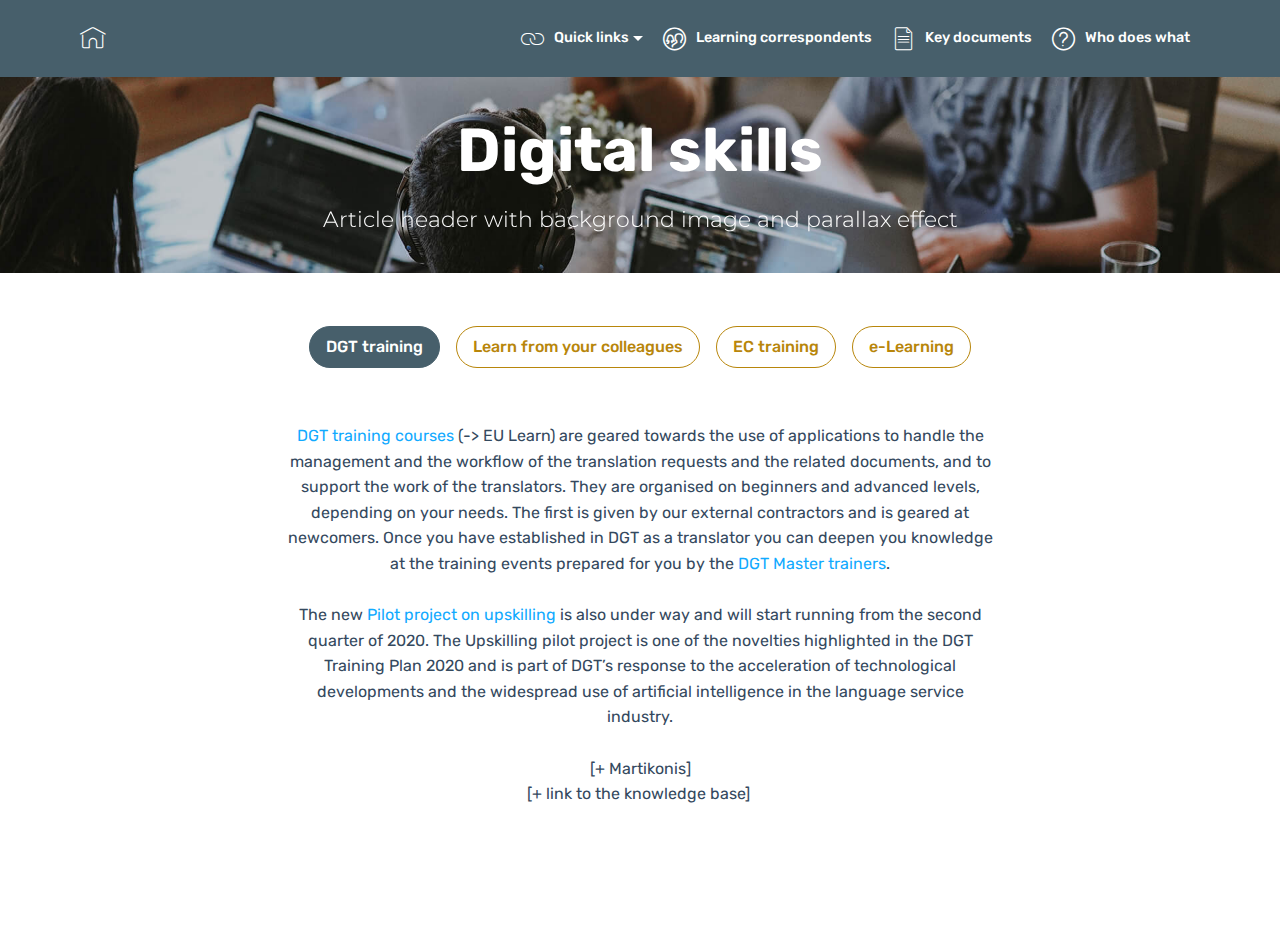
==== commit 3a59a88c: "create github pages" ====
--- a/digital_skills.html
+++ b/digital_skills.html
@@ -62,7 +62,7 @@
     </nav>
 </section>
 
-<section class="engine"><a href="https://mobirise.info/d">free web maker</a></section><section class="mbr-section content5 cid-rSbjsRTm3Z mbr-parallax-background" id="content5-1e">
+<section class="engine"><a href="https://mobirise.info/k">how to develop free website</a></section><section class="mbr-section content5 cid-rSbjsRTm3Z mbr-parallax-background" id="content5-1e">
 
     
 
--- a/assets/mobirise/css/mbr-additional.css
+++ b/assets/mobirise/css/mbr-additional.css
@@ -93,7 +93,7 @@
   border-radius: 3px;
 }
 .bg-primary {
-  background-color: #aa5535 !important;
+  background-color: #11aaff !important;
 }
 .bg-success {
   background-color: #f7ed4a !important;
@@ -109,8 +109,8 @@
 }
 .btn-primary,
 .btn-primary:active {
-  background-color: #aa5535 !important;
-  border-color: #aa5535 !important;
+  background-color: #11aaff !important;
+  border-color: #11aaff !important;
   color: #ffffff !important;
 }
 .btn-primary:hover,
@@ -118,14 +118,14 @@
 .btn-primary.focus,
 .btn-primary.active {
   color: #ffffff !important;
-  background-color: #703823 !important;
-  border-color: #703823 !important;
+  background-color: #007ec3 !important;
+  border-color: #007ec3 !important;
 }
 .btn-primary.disabled,
 .btn-primary:disabled {
   color: #ffffff !important;
-  background-color: #703823 !important;
-  border-color: #703823 !important;
+  background-color: #007ec3 !important;
+  border-color: #007ec3 !important;
 }
 .btn-secondary,
 .btn-secondary:active {
@@ -273,22 +273,22 @@
 .btn-primary-outline,
 .btn-primary-outline:active {
   background: none;
-  border-color: #5c2e1d;
-  color: #5c2e1d;
+  border-color: #006daa;
+  color: #006daa;
 }
 .btn-primary-outline:hover,
 .btn-primary-outline:focus,
 .btn-primary-outline.focus,
 .btn-primary-outline.active {
   color: #ffffff;
-  background-color: #aa5535;
-  border-color: #aa5535;
+  background-color: #11aaff;
+  border-color: #11aaff;
 }
 .btn-primary-outline.disabled,
 .btn-primary-outline:disabled {
   color: #ffffff !important;
-  background-color: #aa5535 !important;
-  border-color: #aa5535 !important;
+  background-color: #11aaff !important;
+  border-color: #11aaff !important;
 }
 .btn-secondary-outline,
 .btn-secondary-outline:active {
@@ -425,7 +425,7 @@
   border-color: #ffffff;
 }
 .text-primary {
-  color: #aa5535 !important;
+  color: #11aaff !important;
 }
 .text-secondary {
   color: #ff3366 !important;
@@ -450,7 +450,7 @@
 }
 a.text-primary:hover,
 a.text-primary:focus {
-  color: #5c2e1d !important;
+  color: #006daa !important;
 }
 a.text-secondary:hover,
 a.text-secondary:focus {
@@ -508,8 +508,8 @@
   border-radius: 100px !important;
 }
 .mbr-gallery-filter li.active .btn {
-  background-color: #aa5535;
-  border-color: #aa5535;
+  background-color: #11aaff;
+  border-color: #11aaff;
   color: #ffffff;
 }
 .mbr-gallery-filter li.active .btn:focus {
@@ -520,11 +520,11 @@
 }
 a,
 a:hover {
-  color: #aa5535;
+  color: #11aaff;
 }
 .mbr-plan-header.bg-primary .mbr-plan-subtitle,
 .mbr-plan-header.bg-primary .mbr-plan-price-desc {
-  color: #d99c85;
+  color: #ddf3ff;
 }
 .mbr-plan-header.bg-success .mbr-plan-subtitle,
 .mbr-plan-header.bg-success .mbr-plan-price-desc {
@@ -555,7 +555,7 @@
   font-size: 1.6rem;
 }
 blockquote {
-  border-color: #aa5535;
+  border-color: #11aaff;
 }
 /* Forms */
 .mbr-form .btn {
@@ -611,11 +611,11 @@
 /* Footer */
 .mbr-footer-content li::before,
 .mbr-footer .mbr-contacts li::before {
-  background: #aa5535;
+  background: #11aaff;
 }
 .mbr-footer-content li a:hover,
 .mbr-footer .mbr-contacts li a:hover {
-  color: #aa5535;
+  color: #11aaff;
 }
 .footer3 input[type="email"],
 .footer4 input[type="email"] {
@@ -657,7 +657,7 @@
 }
 .jq-selectbox li:hover,
 .jq-selectbox li.selected {
-  background-color: #aa5535;
+  background-color: #11aaff;
   color: #ffffff;
 }
 .jq-selectbox .jq-selectbox__trigger-arrow,
@@ -670,14 +670,14 @@
 .jq-selectbox:hover .jq-selectbox__trigger-arrow,
 .jq-number__spin.minus:hover:after,
 .jq-number__spin.plus:hover:after {
-  border-top-color: #aa5535;
-  border-bottom-color: #aa5535;
+  border-top-color: #11aaff;
+  border-bottom-color: #11aaff;
 }
 .xdsoft_datetimepicker .xdsoft_calendar td.xdsoft_default,
 .xdsoft_datetimepicker .xdsoft_calendar td.xdsoft_current,
 .xdsoft_datetimepicker .xdsoft_timepicker .xdsoft_time_box > div > div.xdsoft_current {
-  color: #ffffff !important;
-  background-color: #aa5535 !important;
+  color: #000000 !important;
+  background-color: #11aaff !important;
   box-shadow: none !important;
 }
 .xdsoft_datetimepicker .xdsoft_calendar td:hover,
@@ -706,7 +706,7 @@
   top: 50%;
   left: 50%;
   transform: translateX(-50%) translateY(-50%);
-  background-image: url("data:image/svg+xml;charset=UTF-8,%3csvg width='32' height='32' viewBox='0 0 64 64' xmlns='http://www.w3.org/2000/svg' stroke='%23aa5535' %3e%3cg fill='none' fill-rule='evenodd'%3e%3cg transform='translate(16 16)' stroke-width='2'%3e%3ccircle stroke-opacity='.5' cx='16' cy='16' r='16'/%3e%3cpath d='M32 16c0-9.94-8.06-16-16-16'%3e%3canimateTransform attributeName='transform' type='rotate' from='0 16 16' to='360 16 16' dur='1s' repeatCount='indefinite'/%3e%3c/path%3e%3c/g%3e%3c/g%3e%3c/svg%3e");
+  background-image: url("data:image/svg+xml;charset=UTF-8,%3csvg width='32' height='32' viewBox='0 0 64 64' xmlns='http://www.w3.org/2000/svg' stroke='%2311aaff' %3e%3cg fill='none' fill-rule='evenodd'%3e%3cg transform='translate(16 16)' stroke-width='2'%3e%3ccircle stroke-opacity='.5' cx='16' cy='16' r='16'/%3e%3cpath d='M32 16c0-9.94-8.06-16-16-16'%3e%3canimateTransform attributeName='transform' type='rotate' from='0 16 16' to='360 16 16' dur='1s' repeatCount='indefinite'/%3e%3c/path%3e%3c/g%3e%3c/g%3e%3c/svg%3e");
 }
 section.lazy-placeholder:after {
   opacity: 0.3;
@@ -735,7 +735,7 @@
   }
 }
 .cid-rQtrkgzfmn .mbr-text {
-  color: #292f36;
+  color: #666666;
   text-align: right;
 }
 .cid-rQLYHBkrpv {
@@ -757,12 +757,12 @@
 }
 .cid-qTkzRZLJNu .navbar {
   padding: .5rem 0;
-  background: #475f6b;
+  background: #34495e;
   transition: none;
   min-height: 77px;
 }
 .cid-qTkzRZLJNu .navbar-dropdown.bg-color.transparent.opened {
-  background: #475f6b;
+  background: #34495e;
 }
 .cid-qTkzRZLJNu a {
   font-style: normal;
@@ -846,7 +846,7 @@
   padding-bottom: 0;
 }
 .cid-qTkzRZLJNu .dropdown .dropdown-menu {
-  background: #475f6b;
+  background: #34495e;
   display: none;
   position: absolute;
   min-width: 5rem;
@@ -1158,7 +1158,7 @@
 }
 .cid-rQttvysTRz .section-text {
   padding: 2rem 0;
-  color: #34495e;
+  color: #666666;
 }
 .cid-rQttvysTRz .inner-container {
   margin: 0 auto;
@@ -1174,7 +1174,7 @@
   background-color: #ffffff;
 }
 .cid-rPLjO9c4mX .mbr-text {
-  color: #34495e;
+  color: #666666;
 }
 .cid-rPLjO9c4mX h4 {
   text-align: center;
@@ -1188,13 +1188,13 @@
 }
 .cid-rPLjO9c4mX .card-title,
 .cid-rPLjO9c4mX .card-img {
-  color: #aa5535;
+  color: #11aaff;
 }
 .cid-rPLjO9c4mX .mbr-text P {
   text-align: center;
 }
 .cid-rPLjO9c4mX P {
-  color: #34495e;
+  color: #666666;
 }
 .cid-rQM2eQApDv {
   padding-top: 0px;
@@ -1202,8 +1202,8 @@
   background-color: #ffffff;
 }
 .cid-rQM2eQApDv .line {
-  background-color: #aa5535;
-  color: #aa5535;
+  background-color: #ffbb00;
+  color: #ffbb00;
   align: center;
   height: 2px;
   margin: 0 auto;
@@ -1231,7 +1231,7 @@
 .cid-rPLjTHpTtQ .card-box {
   z-index: 1;
   position: relative;
-  background-color: rgba(71, 95, 107, 0.7);
+  background-color: rgba(52, 73, 94, 0.7);
   height: 100%;
   width: 100%;
   pointer-events: none;
@@ -1281,7 +1281,7 @@
 .cid-rQM5VVPh1n .card-box {
   z-index: 1;
   position: relative;
-  background-color: rgba(71, 95, 107, 0.7);
+  background-color: rgba(52, 73, 94, 0.7);
   height: 100%;
   width: 100%;
   pointer-events: none;
@@ -1326,8 +1326,8 @@
   background-color: #ffffff;
 }
 .cid-rQLNPMZ4Ec .line {
-  background-color: #aa5535;
-  color: #aa5535;
+  background-color: #ffbb00;
+  color: #ffbb00;
   align: center;
   height: 2px;
   margin: 0 auto;
@@ -1510,12 +1510,12 @@
 }
 .cid-qTkzRZLJNu .navbar {
   padding: .5rem 0;
-  background: #475f6b;
+  background: #1a7c8b;
   transition: none;
   min-height: 77px;
 }
 .cid-qTkzRZLJNu .navbar-dropdown.bg-color.transparent.opened {
-  background: #475f6b;
+  background: #1a7c8b;
 }
 .cid-qTkzRZLJNu a {
   font-style: normal;
@@ -1599,7 +1599,7 @@
   padding-bottom: 0;
 }
 .cid-qTkzRZLJNu .dropdown .dropdown-menu {
-  background: #475f6b;
+  background: #1a7c8b;
   display: none;
   position: absolute;
   min-width: 5rem;
@@ -1957,12 +1957,12 @@
 }
 .cid-qTkzRZLJNu .navbar {
   padding: .5rem 0;
-  background: #475f6b;
+  background: #1a7c8b;
   transition: none;
   min-height: 77px;
 }
 .cid-qTkzRZLJNu .navbar-dropdown.bg-color.transparent.opened {
-  background: #475f6b;
+  background: #1a7c8b;
 }
 .cid-qTkzRZLJNu a {
   font-style: normal;
@@ -2046,7 +2046,7 @@
   padding-bottom: 0;
 }
 .cid-qTkzRZLJNu .dropdown .dropdown-menu {
-  background: #475f6b;
+  background: #1a7c8b;
   display: none;
   position: absolute;
   min-width: 5rem;
@@ -2400,7 +2400,7 @@
 .cid-rSblQhqqzf {
   padding-top: 105px;
   padding-bottom: 15px;
-  background-image: url("../../../assets/images/background43.jpg");
+  background-image: url("../../../assets/images/background41.jpg");
 }
 .cid-rSblQhqqzf .mbr-section-subtitle {
   text-align: center;
--- a/assets/mobirise/css/mbr-additional.css
+++ b/assets/mobirise/css/mbr-additional.css
@@ -93,7 +93,7 @@
   border-radius: 3px;
 }
 .bg-primary {
-  background-color: #aa5535 !important;
+  background-color: #11aaff !important;
 }
 .bg-success {
   background-color: #f7ed4a !important;
@@ -109,8 +109,8 @@
 }
 .btn-primary,
 .btn-primary:active {
-  background-color: #aa5535 !important;
-  border-color: #aa5535 !important;
+  background-color: #11aaff !important;
+  border-color: #11aaff !important;
   color: #ffffff !important;
 }
 .btn-primary:hover,
@@ -118,14 +118,14 @@
 .btn-primary.focus,
 .btn-primary.active {
   color: #ffffff !important;
-  background-color: #703823 !important;
-  border-color: #703823 !important;
+  background-color: #007ec3 !important;
+  border-color: #007ec3 !important;
 }
 .btn-primary.disabled,
 .btn-primary:disabled {
   color: #ffffff !important;
-  background-color: #703823 !important;
-  border-color: #703823 !important;
+  background-color: #007ec3 !important;
+  border-color: #007ec3 !important;
 }
 .btn-secondary,
 .btn-secondary:active {
@@ -273,22 +273,22 @@
 .btn-primary-outline,
 .btn-primary-outline:active {
   background: none;
-  border-color: #5c2e1d;
-  color: #5c2e1d;
+  border-color: #006daa;
+  color: #006daa;
 }
 .btn-primary-outline:hover,
 .btn-primary-outline:focus,
 .btn-primary-outline.focus,
 .btn-primary-outline.active {
   color: #ffffff;
-  background-color: #aa5535;
-  border-color: #aa5535;
+  background-color: #11aaff;
+  border-color: #11aaff;
 }
 .btn-primary-outline.disabled,
 .btn-primary-outline:disabled {
   color: #ffffff !important;
-  background-color: #aa5535 !important;
-  border-color: #aa5535 !important;
+  background-color: #11aaff !important;
+  border-color: #11aaff !important;
 }
 .btn-secondary-outline,
 .btn-secondary-outline:active {
@@ -425,7 +425,7 @@
   border-color: #ffffff;
 }
 .text-primary {
-  color: #aa5535 !important;
+  color: #11aaff !important;
 }
 .text-secondary {
   color: #ff3366 !important;
@@ -450,7 +450,7 @@
 }
 a.text-primary:hover,
 a.text-primary:focus {
-  color: #5c2e1d !important;
+  color: #006daa !important;
 }
 a.text-secondary:hover,
 a.text-secondary:focus {
@@ -508,8 +508,8 @@
   border-radius: 100px !important;
 }
 .mbr-gallery-filter li.active .btn {
-  background-color: #aa5535;
-  border-color: #aa5535;
+  background-color: #11aaff;
+  border-color: #11aaff;
   color: #ffffff;
 }
 .mbr-gallery-filter li.active .btn:focus {
@@ -520,11 +520,11 @@
 }
 a,
 a:hover {
-  color: #aa5535;
+  color: #11aaff;
 }
 .mbr-plan-header.bg-primary .mbr-plan-subtitle,
 .mbr-plan-header.bg-primary .mbr-plan-price-desc {
-  color: #d99c85;
+  color: #ddf3ff;
 }
 .mbr-plan-header.bg-success .mbr-plan-subtitle,
 .mbr-plan-header.bg-success .mbr-plan-price-desc {
@@ -555,7 +555,7 @@
   font-size: 1.6rem;
 }
 blockquote {
-  border-color: #aa5535;
+  border-color: #11aaff;
 }
 /* Forms */
 .mbr-form .btn {
@@ -611,11 +611,11 @@
 /* Footer */
 .mbr-footer-content li::before,
 .mbr-footer .mbr-contacts li::before {
-  background: #aa5535;
+  background: #11aaff;
 }
 .mbr-footer-content li a:hover,
 .mbr-footer .mbr-contacts li a:hover {
-  color: #aa5535;
+  color: #11aaff;
 }
 .footer3 input[type="email"],
 .footer4 input[type="email"] {
@@ -657,7 +657,7 @@
 }
 .jq-selectbox li:hover,
 .jq-selectbox li.selected {
-  background-color: #aa5535;
+  background-color: #11aaff;
   color: #ffffff;
 }
 .jq-selectbox .jq-selectbox__trigger-arrow,
@@ -670,14 +670,14 @@
 .jq-selectbox:hover .jq-selectbox__trigger-arrow,
 .jq-number__spin.minus:hover:after,
 .jq-number__spin.plus:hover:after {
-  border-top-color: #aa5535;
-  border-bottom-color: #aa5535;
+  border-top-color: #11aaff;
+  border-bottom-color: #11aaff;
 }
 .xdsoft_datetimepicker .xdsoft_calendar td.xdsoft_default,
 .xdsoft_datetimepicker .xdsoft_calendar td.xdsoft_current,
 .xdsoft_datetimepicker .xdsoft_timepicker .xdsoft_time_box > div > div.xdsoft_current {
-  color: #ffffff !important;
-  background-color: #aa5535 !important;
+  color: #000000 !important;
+  background-color: #11aaff !important;
   box-shadow: none !important;
 }
 .xdsoft_datetimepicker .xdsoft_calendar td:hover,
@@ -706,7 +706,7 @@
   top: 50%;
   left: 50%;
   transform: translateX(-50%) translateY(-50%);
-  background-image: url("data:image/svg+xml;charset=UTF-8,%3csvg width='32' height='32' viewBox='0 0 64 64' xmlns='http://www.w3.org/2000/svg' stroke='%23aa5535' %3e%3cg fill='none' fill-rule='evenodd'%3e%3cg transform='translate(16 16)' stroke-width='2'%3e%3ccircle stroke-opacity='.5' cx='16' cy='16' r='16'/%3e%3cpath d='M32 16c0-9.94-8.06-16-16-16'%3e%3canimateTransform attributeName='transform' type='rotate' from='0 16 16' to='360 16 16' dur='1s' repeatCount='indefinite'/%3e%3c/path%3e%3c/g%3e%3c/g%3e%3c/svg%3e");
+  background-image: url("data:image/svg+xml;charset=UTF-8,%3csvg width='32' height='32' viewBox='0 0 64 64' xmlns='http://www.w3.org/2000/svg' stroke='%2311aaff' %3e%3cg fill='none' fill-rule='evenodd'%3e%3cg transform='translate(16 16)' stroke-width='2'%3e%3ccircle stroke-opacity='.5' cx='16' cy='16' r='16'/%3e%3cpath d='M32 16c0-9.94-8.06-16-16-16'%3e%3canimateTransform attributeName='transform' type='rotate' from='0 16 16' to='360 16 16' dur='1s' repeatCount='indefinite'/%3e%3c/path%3e%3c/g%3e%3c/g%3e%3c/svg%3e");
 }
 section.lazy-placeholder:after {
   opacity: 0.3;
@@ -735,7 +735,7 @@
   }
 }
 .cid-rQtrkgzfmn .mbr-text {
-  color: #292f36;
+  color: #666666;
   text-align: right;
 }
 .cid-rQLYHBkrpv {
@@ -757,12 +757,12 @@
 }
 .cid-qTkzRZLJNu .navbar {
   padding: .5rem 0;
-  background: #475f6b;
+  background: #34495e;
   transition: none;
   min-height: 77px;
 }
 .cid-qTkzRZLJNu .navbar-dropdown.bg-color.transparent.opened {
-  background: #475f6b;
+  background: #34495e;
 }
 .cid-qTkzRZLJNu a {
   font-style: normal;
@@ -846,7 +846,7 @@
   padding-bottom: 0;
 }
 .cid-qTkzRZLJNu .dropdown .dropdown-menu {
-  background: #475f6b;
+  background: #34495e;
   display: none;
   position: absolute;
   min-width: 5rem;
@@ -1158,7 +1158,7 @@
 }
 .cid-rQttvysTRz .section-text {
   padding: 2rem 0;
-  color: #34495e;
+  color: #666666;
 }
 .cid-rQttvysTRz .inner-container {
   margin: 0 auto;
@@ -1174,7 +1174,7 @@
   background-color: #ffffff;
 }
 .cid-rPLjO9c4mX .mbr-text {
-  color: #34495e;
+  color: #666666;
 }
 .cid-rPLjO9c4mX h4 {
   text-align: center;
@@ -1188,13 +1188,13 @@
 }
 .cid-rPLjO9c4mX .card-title,
 .cid-rPLjO9c4mX .card-img {
-  color: #aa5535;
+  color: #11aaff;
 }
 .cid-rPLjO9c4mX .mbr-text P {
   text-align: center;
 }
 .cid-rPLjO9c4mX P {
-  color: #34495e;
+  color: #666666;
 }
 .cid-rQM2eQApDv {
   padding-top: 0px;
@@ -1202,8 +1202,8 @@
   background-color: #ffffff;
 }
 .cid-rQM2eQApDv .line {
-  background-color: #aa5535;
-  color: #aa5535;
+  background-color: #ffbb00;
+  color: #ffbb00;
   align: center;
   height: 2px;
   margin: 0 auto;
@@ -1231,7 +1231,7 @@
 .cid-rPLjTHpTtQ .card-box {
   z-index: 1;
   position: relative;
-  background-color: rgba(71, 95, 107, 0.7);
+  background-color: rgba(52, 73, 94, 0.7);
   height: 100%;
   width: 100%;
   pointer-events: none;
@@ -1281,7 +1281,7 @@
 .cid-rQM5VVPh1n .card-box {
   z-index: 1;
   position: relative;
-  background-color: rgba(71, 95, 107, 0.7);
+  background-color: rgba(52, 73, 94, 0.7);
   height: 100%;
   width: 100%;
   pointer-events: none;
@@ -1326,8 +1326,8 @@
   background-color: #ffffff;
 }
 .cid-rQLNPMZ4Ec .line {
-  background-color: #aa5535;
-  color: #aa5535;
+  background-color: #ffbb00;
+  color: #ffbb00;
   align: center;
   height: 2px;
   margin: 0 auto;
@@ -1510,12 +1510,12 @@
 }
 .cid-qTkzRZLJNu .navbar {
   padding: .5rem 0;
-  background: #475f6b;
+  background: #1a7c8b;
   transition: none;
   min-height: 77px;
 }
 .cid-qTkzRZLJNu .navbar-dropdown.bg-color.transparent.opened {
-  background: #475f6b;
+  background: #1a7c8b;
 }
 .cid-qTkzRZLJNu a {
   font-style: normal;
@@ -1599,7 +1599,7 @@
   padding-bottom: 0;
 }
 .cid-qTkzRZLJNu .dropdown .dropdown-menu {
-  background: #475f6b;
+  background: #1a7c8b;
   display: none;
   position: absolute;
   min-width: 5rem;
@@ -1957,12 +1957,12 @@
 }
 .cid-qTkzRZLJNu .navbar {
   padding: .5rem 0;
-  background: #475f6b;
+  background: #1a7c8b;
   transition: none;
   min-height: 77px;
 }
 .cid-qTkzRZLJNu .navbar-dropdown.bg-color.transparent.opened {
-  background: #475f6b;
+  background: #1a7c8b;
 }
 .cid-qTkzRZLJNu a {
   font-style: normal;
@@ -2046,7 +2046,7 @@
   padding-bottom: 0;
 }
 .cid-qTkzRZLJNu .dropdown .dropdown-menu {
-  background: #475f6b;
+  background: #1a7c8b;
   display: none;
   position: absolute;
   min-width: 5rem;
@@ -2400,7 +2400,7 @@
 .cid-rSblQhqqzf {
   padding-top: 105px;
   padding-bottom: 15px;
-  background-image: url("../../../assets/images/background43.jpg");
+  background-image: url("../../../assets/images/background41.jpg");
 }
 .cid-rSblQhqqzf .mbr-section-subtitle {
   text-align: center;
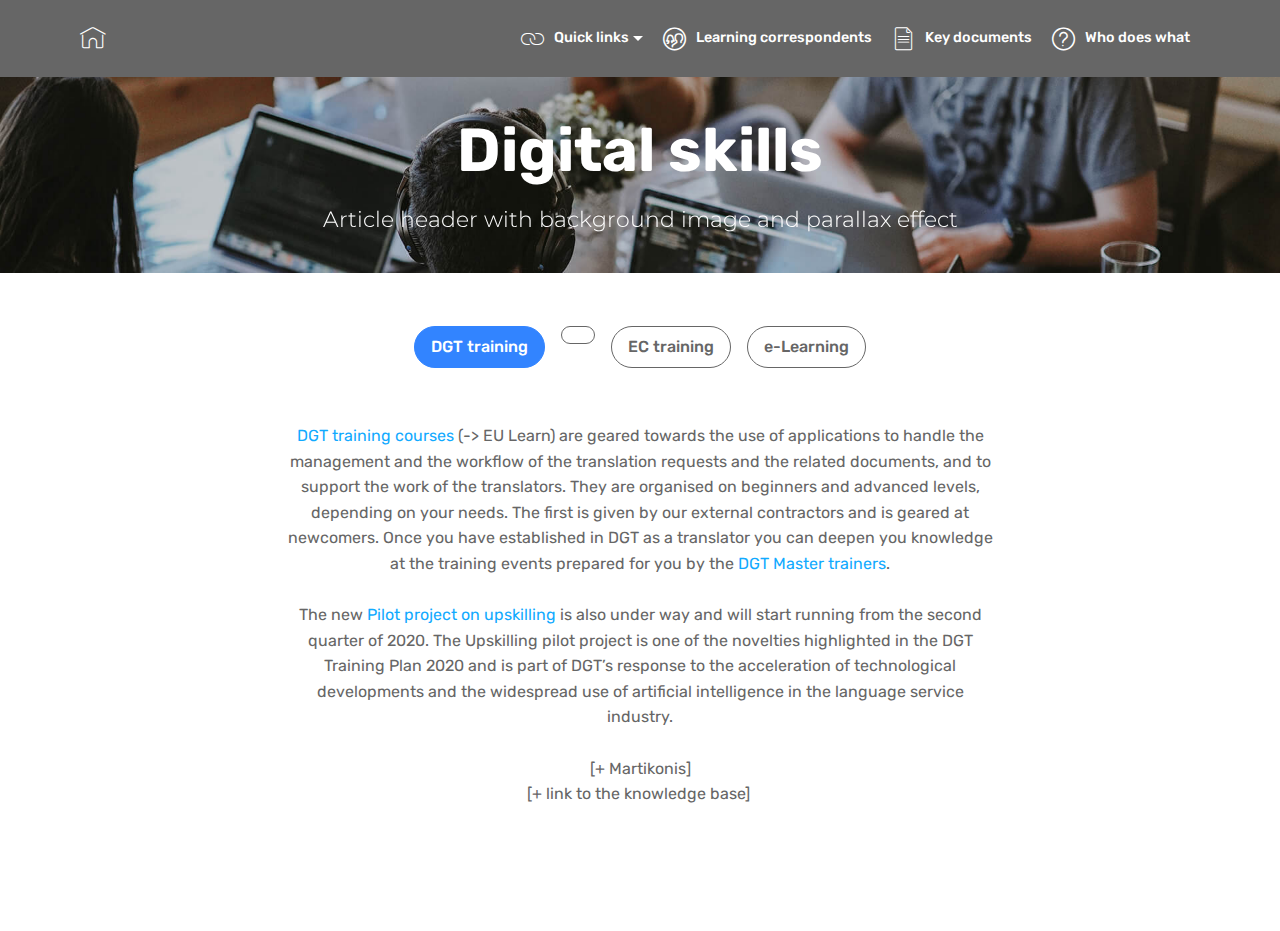
==== commit 83cec853: "create github pages" ====
--- a/digital_skills.html
+++ b/digital_skills.html
@@ -41,12 +41,12 @@
         <div class="menu-logo">
             <div class="navbar-brand">
                 
-                <span class="navbar-caption-wrap"><a class="navbar-caption text-white display-7" href="https://mobirise.com"><span class="mbri-home mbr-iconfont mbr-iconfont-btn"></span></a></span>
+                <span class="navbar-caption-wrap"><a class="navbar-caption text-white display-7" href="https://mobirise.com"><span class="mbri-home mbr-iconfont mbr-iconfont-btn">&nbsp;</span></a></span>
             </div>
         </div>
         <div class="collapse navbar-collapse" id="navbarSupportedContent">
             <ul class="navbar-nav nav-dropdown nav-right" data-app-modern-menu="true"><li class="nav-item dropdown">
-                    <a class="nav-link link dropdown-toggle text-white display-4" href="https://mobirise.com" data-toggle="dropdown-submenu" aria-expanded="true"><span class="mbri-link mbr-iconfont mbr-iconfont-btn"></span>
+                    <a class="nav-link link dropdown-toggle text-white display-4" href="https://mobirise.com" data-toggle="dropdown-submenu" aria-expanded="false"><span class="mbri-link mbr-iconfont mbr-iconfont-btn"></span>
                         
                         Quick links</a><div class="dropdown-menu"><a class="dropdown-item text-white display-4" href="https://mobirise.com">EU Learn</a><a class="dropdown-item text-white display-4" href="https://mobirise.com" aria-expanded="false"><p>AMC collaborative site</p></a><a class="dropdown-item text-white display-4" href="https://mobirise.com" aria-expanded="false">Learning correspondents<br></a><a class="dropdown-item text-white display-4" href="https://mobirise.com" aria-expanded="false">Sophia newsletter</a><a class="dropdown-item text-white display-4" href="https://mobirise.com" aria-expanded="false">InterInstitutional L&amp;D network</a></div>
                 </li><li class="nav-item"><a class="nav-link link text-white display-4" href="https://myintracomm-collab.ec.europa.eu/networks/DGTLD/SitePages/TCs%20GUIDE.aspx"><span class="mbrib-users mbr-iconfont mbr-iconfont-btn"></span>Learning correspondents</a></li><li class="nav-item"><a class="nav-link link text-white display-4" href="https://mobirise.com"><span class="mbri-file mbr-iconfont mbr-iconfont-btn"></span>
@@ -62,7 +62,7 @@
     </nav>
 </section>
 
-<section class="engine"><a href="https://mobirise.info/k">how to develop free website</a></section><section class="mbr-section content5 cid-rSbjsRTm3Z mbr-parallax-background" id="content5-1e">
+<section class="engine"><a href="https://mobirise.info/g">how to build your own website for free</a></section><section class="mbr-section content5 cid-rSbjsRTm3Z mbr-parallax-background" id="content5-1e">
 
     
 
@@ -93,8 +93,7 @@
             <div class="col-12 col-md-8">
                 <ul class="nav nav-tabs" role="tablist">
                     <li class="nav-item"><a class="nav-link mbr-fonts-style show active display-7" role="tab" data-toggle="tab" href="#tabs1-15_tab0" aria-selected="true">DGT training</a></li>
-                    <li class="nav-item"><a class="nav-link mbr-fonts-style show active display-7" role="tab" data-toggle="tab" href="#tabs1-15_tab1" aria-selected="true">
-                            Learn from your colleagues</a></li>
+                    <li class="nav-item"><a class="nav-link mbr-fonts-style show active display-7" role="tab" data-toggle="tab" href="#tabs1-15_tab1" aria-selected="true"></a></li>
                     <li class="nav-item"><a class="nav-link mbr-fonts-style show active display-7" role="tab" data-toggle="tab" href="#tabs1-15_tab2" aria-selected="true">EC training</a></li>
                     <li class="nav-item"><a class="nav-link mbr-fonts-style show active display-7" role="tab" data-toggle="tab" href="#tabs1-15_tab3" aria-selected="true">
                             e-Learning</a></li>
--- a/assets/mobirise/css/mbr-additional.css
+++ b/assets/mobirise/css/mbr-additional.css
@@ -757,12 +757,12 @@
 }
 .cid-qTkzRZLJNu .navbar {
   padding: .5rem 0;
-  background: #34495e;
+  background: #666666;
   transition: none;
   min-height: 77px;
 }
 .cid-qTkzRZLJNu .navbar-dropdown.bg-color.transparent.opened {
-  background: #34495e;
+  background: #666666;
 }
 .cid-qTkzRZLJNu a {
   font-style: normal;
@@ -846,7 +846,7 @@
   padding-bottom: 0;
 }
 .cid-qTkzRZLJNu .dropdown .dropdown-menu {
-  background: #34495e;
+  background: #666666;
   display: none;
   position: absolute;
   min-width: 5rem;
@@ -1334,7 +1334,7 @@
 }
 .cid-rQLNPMZ4Ec .section-text {
   padding: 2rem 0;
-  color: #34495e;
+  color: #666666;
 }
 .cid-rQLNPMZ4Ec .inner-container {
   margin: 0 auto;
@@ -1358,7 +1358,7 @@
   flex-wrap: wrap;
 }
 .cid-rQtzzE6IU0 .mbr-text {
-  color: #34495e;
+  color: #666666;
 }
 .cid-rQtzzE6IU0 .mbr-author-desc {
   display: block;
@@ -1498,7 +1498,177 @@
   }
 }
 .cid-rPLkDaVbYn .foot-title {
-  color: #34495e;
+  color: #666666;
+}
+.cid-rSt8V6dVHb {
+  padding-top: 90px;
+  padding-bottom: 90px;
+  background-color: #efefef;
+}
+.cid-rSt8V6dVHb .mbr-section-subtitle,
+.cid-rSt8V6dVHb .mbr-text {
+  color: #767676;
+}
+.cid-rSt8V6dVHb .card {
+  display: -webkit-flex;
+  position: relative;
+  justify-content: center;
+  -webkit-justify-content: center;
+}
+.cid-rSt8V6dVHb .card-wrapper {
+  height: 100%;
+  box-shadow: 0px 0px 0px 0px rgba(0, 0, 0, 0);
+  transition: box-shadow 0.3s;
+}
+.cid-rSt8V6dVHb .card-wrapper .card-img {
+  display: -webkit-flex;
+  flex-direction: column;
+  align-items: center;
+  justify-content: center;
+  position: relative;
+  overflow: hidden;
+  border-bottom-right-radius: 0;
+  border-bottom-left-radius: 0;
+  -webkit-flex-direction: column;
+  -webkit-align-items: center;
+  -webkit-justify-content: center;
+}
+.cid-rSt8V6dVHb .card-wrapper .card-img .mbr-overlay {
+  background-color: #ffffff;
+  display: none;
+  transition: opacity .3s;
+}
+.cid-rSt8V6dVHb .card-wrapper .card-img .mbr-section-btn {
+  position: absolute;
+  transition: opacity .3s;
+  width: 100%;
+  left: 0;
+  top: 50%;
+  height: auto;
+  transform: translateY(-50%);
+}
+.cid-rSt8V6dVHb .card-wrapper .card-img img {
+  width: 100%;
+}
+.cid-rSt8V6dVHb .card-wrapper .card-box {
+  background-color: #ffffff;
+  padding: 0 2rem 2rem 2rem;
+  border-bottom-left-radius: 0;
+  border-bottom-right-radius: 0;
+}
+.cid-rSt8V6dVHb .card-wrapper .card-box h4 {
+  font-weight: 500;
+  margin-bottom: 0;
+  padding-top: 2rem;
+}
+.cid-rSt8V6dVHb .card-wrapper .card-box p {
+  margin-bottom: 0;
+  padding-top: 1.5rem;
+}
+.cid-rSt8V6dVHb .card-wrapper:hover {
+  box-shadow: 0px 0px 30px 0px rgba(0, 0, 0, 0.05);
+}
+.cid-rSt8V6dVHb .card-img .mbr-overlay {
+  display: block !important;
+  opacity: 0;
+}
+.cid-rSt8V6dVHb .card-img .mbr-section-btn {
+  opacity: 0;
+}
+.cid-rSt8V6dVHb .card-img:hover .mbr-overlay {
+  opacity: .5;
+}
+.cid-rSt8V6dVHb .card-img:hover .mbr-section-btn {
+  opacity: 1;
+}
+.cid-rSt8VypPD8 {
+  padding-top: 90px;
+  padding-bottom: 90px;
+  background-color: #ffffff;
+}
+.cid-rSt8VypPD8 .mbr-section-subtitle {
+  color: #767676;
+  font-weight: 300;
+}
+.cid-rSt8VypPD8 .media-container-row {
+  word-wrap: break-word;
+  word-break: break-word;
+  align-items: stretch;
+  -webkit-align-items: stretch;
+}
+.cid-rSt8VypPD8 .card_cont {
+  -o-transition: all .5s;
+  -ms-transition: all .5s;
+  -moz-transition: all .5s;
+  -webkit-transition: all .5s;
+  transition: all .5s;
+  -o-backface-visibility: hidden;
+  -ms-backface-visibility: hidden;
+  -moz-backface-visibility: hidden;
+  -webkit-backface-visibility: hidden;
+  backface-visibility: hidden;
+  position: absolute;
+  top: 0px;
+  left: 0px;
+  text-align: center;
+  background-color: #eee;
+}
+.cid-rSt8VypPD8 .card-front {
+  z-index: 2;
+  padding: 0;
+  width: 100%;
+  height: 100%;
+  overflow: hidden;
+}
+.cid-rSt8VypPD8 .card-front img {
+  height: 100%;
+  min-width: 100%;
+  width: auto;
+}
+.cid-rSt8VypPD8 .card_back {
+  width: 100%;
+  height: 100%;
+  padding: 30px 30px;
+  color: #ffffff;
+  background-color: #55b4d4;
+  z-index: 1;
+  margin: 0;
+  text-align: center;
+  overflow: hidden;
+  -o-transform: rotateY(-180deg);
+  -ms-transform: rotateY(-180deg);
+  -moz-transform: rotateY(-180deg);
+  -webkit-transform: rotateY(-180deg);
+  transform: rotateY(-180deg);
+}
+.cid-rSt8VypPD8 .card {
+  min-height: 300px;
+}
+.cid-rSt8VypPD8 .card:hover .card-front {
+  z-index: 1;
+  -o-transform: rotateY(180deg);
+  -ms-transform: rotateY(180deg);
+  -moz-transform: rotateY(180deg);
+  -webkit-transform: rotateY(180deg);
+  transform: rotateY(180deg);
+}
+.cid-rSt8VypPD8 .card:hover .card_back {
+  z-index: 2;
+  -o-transform: rotateY(0deg);
+  -ms-transform: rotateY(0deg);
+  -moz-transform: rotateY(0deg);
+  -webkit-transform: rotateY(0deg);
+  transform: rotateY(0deg);
+}
+.cid-rSt8VypPD8 .builderCard .card_back {
+  border-bottom-left-radius: 100px;
+}
+.cid-rSt8VypPD8 .builderCard .card_cont {
+  -o-backface-visibility: hidden;
+  -ms-backface-visibility: hidd;
+  -moz-backface-visibility: visible;
+  -webkit-backface-visibility: visible;
+  backface-visibility: visible;
 }
 .cid-rSbs95xikN {
   padding-top: 120px;
@@ -1917,25 +2087,25 @@
   padding: .5rem;
 }
 .cid-rSbNnLspeV .nav-tabs .nav-link {
-  color: #aa5535;
+  color: #666666;
   font-style: normal;
   font-weight: 500;
-  border: 1px solid #aa5535;
+  border: 1px solid #666666;
   transition: all .5s;
 }
 .cid-rSbNnLspeV .nav-tabs .nav-link:hover {
   cursor: pointer;
-  background-color: #475f6b;
+  background-color: #3284ff;
 }
 .cid-rSbNnLspeV .nav-tabs .nav-link.active {
   font-weight: 500;
   color: #ffffff;
   font-style: normal;
-  background-color: #475f6b;
-  border-color: #475f6b;
+  background-color: #3284ff;
+  border-color: #3284ff;
 }
 .cid-rSbNnLspeV .nav-tabs .nav-link.active:hover {
-  background-color: #475f6b;
+  background-color: #3284ff;
 }
 .cid-rSbNnLspeV p {
   color: #ffffff;
@@ -1947,7 +2117,7 @@
   color: #4991a3;
 }
 .cid-rSbNnLspeV P {
-  color: #34495e;
+  color: #666666;
   text-align: right;
 }
 .cid-rSbjsRTm3Z {
@@ -1957,12 +2127,12 @@
 }
 .cid-qTkzRZLJNu .navbar {
   padding: .5rem 0;
-  background: #1a7c8b;
+  background: #666666;
   transition: none;
   min-height: 77px;
 }
 .cid-qTkzRZLJNu .navbar-dropdown.bg-color.transparent.opened {
-  background: #1a7c8b;
+  background: #666666;
 }
 .cid-qTkzRZLJNu a {
   font-style: normal;
@@ -2046,7 +2216,7 @@
   padding-bottom: 0;
 }
 .cid-qTkzRZLJNu .dropdown .dropdown-menu {
-  background: #1a7c8b;
+  background: #666666;
   display: none;
   position: absolute;
   min-width: 5rem;
@@ -2364,25 +2534,25 @@
   padding: .5rem;
 }
 .cid-rQQuOWA7jG .nav-tabs .nav-link {
-  color: #b8860b;
+  color: #666666;
   font-style: normal;
   font-weight: 500;
-  border: 1px solid #b8860b;
+  border: 1px solid #666666;
   transition: all .5s;
 }
 .cid-rQQuOWA7jG .nav-tabs .nav-link:hover {
   cursor: pointer;
-  background-color: #475f6b;
+  background-color: #3284ff;
 }
 .cid-rQQuOWA7jG .nav-tabs .nav-link.active {
   font-weight: 500;
   color: #ffffff;
   font-style: normal;
-  background-color: #475f6b;
-  border-color: #475f6b;
+  background-color: #3284ff;
+  border-color: #3284ff;
 }
 .cid-rQQuOWA7jG .nav-tabs .nav-link.active:hover {
-  background-color: #475f6b;
+  background-color: #3284ff;
 }
 .cid-rQQuOWA7jG p {
   color: #ffffff;
@@ -2394,13 +2564,13 @@
   color: #4991a3;
 }
 .cid-rQQuOWA7jG P {
-  color: #34495e;
+  color: #666666;
   text-align: right;
 }
 .cid-rSblQhqqzf {
   padding-top: 105px;
   padding-bottom: 15px;
-  background-image: url("../../../assets/images/background41.jpg");
+  background-image: url("../../../assets/images/background44.jpg");
 }
 .cid-rSblQhqqzf .mbr-section-subtitle {
   text-align: center;
@@ -2419,7 +2589,7 @@
 }
 .cid-rQt62qKSXl .section-text {
   padding: 2rem 0;
-  color: #34495e;
+  color: #666666;
 }
 .cid-rQt62qKSXl .inner-container {
   margin: 0 auto;
@@ -2431,12 +2601,12 @@
 }
 .cid-qTkzRZLJNu .navbar {
   padding: .5rem 0;
-  background: #475f6b;
+  background: #666666;
   transition: none;
   min-height: 77px;
 }
 .cid-qTkzRZLJNu .navbar-dropdown.bg-color.transparent.opened {
-  background: #475f6b;
+  background: #666666;
 }
 .cid-qTkzRZLJNu a {
   font-style: normal;
@@ -2520,7 +2690,7 @@
   padding-bottom: 0;
 }
 .cid-qTkzRZLJNu .dropdown .dropdown-menu {
-  background: #475f6b;
+  background: #666666;
   display: none;
   position: absolute;
   min-width: 5rem;
@@ -2860,7 +3030,7 @@
 }
 .cid-rQcXomp9ZA .card-title {
   text-align: center;
-  color: #aa5535;
+  color: #3284ff;
 }
 .cid-rQcXzsFKFl {
   padding-top: 15px;
@@ -2904,5 +3074,5 @@
 }
 .cid-rQcXzsFKFl .card-title {
   text-align: center;
-  color: #aa5535;
-}
+  color: #3284ff;
+}
--- a/assets/mobirise/css/mbr-additional.css
+++ b/assets/mobirise/css/mbr-additional.css
@@ -757,12 +757,12 @@
 }
 .cid-qTkzRZLJNu .navbar {
   padding: .5rem 0;
-  background: #34495e;
+  background: #666666;
   transition: none;
   min-height: 77px;
 }
 .cid-qTkzRZLJNu .navbar-dropdown.bg-color.transparent.opened {
-  background: #34495e;
+  background: #666666;
 }
 .cid-qTkzRZLJNu a {
   font-style: normal;
@@ -846,7 +846,7 @@
   padding-bottom: 0;
 }
 .cid-qTkzRZLJNu .dropdown .dropdown-menu {
-  background: #34495e;
+  background: #666666;
   display: none;
   position: absolute;
   min-width: 5rem;
@@ -1334,7 +1334,7 @@
 }
 .cid-rQLNPMZ4Ec .section-text {
   padding: 2rem 0;
-  color: #34495e;
+  color: #666666;
 }
 .cid-rQLNPMZ4Ec .inner-container {
   margin: 0 auto;
@@ -1358,7 +1358,7 @@
   flex-wrap: wrap;
 }
 .cid-rQtzzE6IU0 .mbr-text {
-  color: #34495e;
+  color: #666666;
 }
 .cid-rQtzzE6IU0 .mbr-author-desc {
   display: block;
@@ -1498,7 +1498,177 @@
   }
 }
 .cid-rPLkDaVbYn .foot-title {
-  color: #34495e;
+  color: #666666;
+}
+.cid-rSt8V6dVHb {
+  padding-top: 90px;
+  padding-bottom: 90px;
+  background-color: #efefef;
+}
+.cid-rSt8V6dVHb .mbr-section-subtitle,
+.cid-rSt8V6dVHb .mbr-text {
+  color: #767676;
+}
+.cid-rSt8V6dVHb .card {
+  display: -webkit-flex;
+  position: relative;
+  justify-content: center;
+  -webkit-justify-content: center;
+}
+.cid-rSt8V6dVHb .card-wrapper {
+  height: 100%;
+  box-shadow: 0px 0px 0px 0px rgba(0, 0, 0, 0);
+  transition: box-shadow 0.3s;
+}
+.cid-rSt8V6dVHb .card-wrapper .card-img {
+  display: -webkit-flex;
+  flex-direction: column;
+  align-items: center;
+  justify-content: center;
+  position: relative;
+  overflow: hidden;
+  border-bottom-right-radius: 0;
+  border-bottom-left-radius: 0;
+  -webkit-flex-direction: column;
+  -webkit-align-items: center;
+  -webkit-justify-content: center;
+}
+.cid-rSt8V6dVHb .card-wrapper .card-img .mbr-overlay {
+  background-color: #ffffff;
+  display: none;
+  transition: opacity .3s;
+}
+.cid-rSt8V6dVHb .card-wrapper .card-img .mbr-section-btn {
+  position: absolute;
+  transition: opacity .3s;
+  width: 100%;
+  left: 0;
+  top: 50%;
+  height: auto;
+  transform: translateY(-50%);
+}
+.cid-rSt8V6dVHb .card-wrapper .card-img img {
+  width: 100%;
+}
+.cid-rSt8V6dVHb .card-wrapper .card-box {
+  background-color: #ffffff;
+  padding: 0 2rem 2rem 2rem;
+  border-bottom-left-radius: 0;
+  border-bottom-right-radius: 0;
+}
+.cid-rSt8V6dVHb .card-wrapper .card-box h4 {
+  font-weight: 500;
+  margin-bottom: 0;
+  padding-top: 2rem;
+}
+.cid-rSt8V6dVHb .card-wrapper .card-box p {
+  margin-bottom: 0;
+  padding-top: 1.5rem;
+}
+.cid-rSt8V6dVHb .card-wrapper:hover {
+  box-shadow: 0px 0px 30px 0px rgba(0, 0, 0, 0.05);
+}
+.cid-rSt8V6dVHb .card-img .mbr-overlay {
+  display: block !important;
+  opacity: 0;
+}
+.cid-rSt8V6dVHb .card-img .mbr-section-btn {
+  opacity: 0;
+}
+.cid-rSt8V6dVHb .card-img:hover .mbr-overlay {
+  opacity: .5;
+}
+.cid-rSt8V6dVHb .card-img:hover .mbr-section-btn {
+  opacity: 1;
+}
+.cid-rSt8VypPD8 {
+  padding-top: 90px;
+  padding-bottom: 90px;
+  background-color: #ffffff;
+}
+.cid-rSt8VypPD8 .mbr-section-subtitle {
+  color: #767676;
+  font-weight: 300;
+}
+.cid-rSt8VypPD8 .media-container-row {
+  word-wrap: break-word;
+  word-break: break-word;
+  align-items: stretch;
+  -webkit-align-items: stretch;
+}
+.cid-rSt8VypPD8 .card_cont {
+  -o-transition: all .5s;
+  -ms-transition: all .5s;
+  -moz-transition: all .5s;
+  -webkit-transition: all .5s;
+  transition: all .5s;
+  -o-backface-visibility: hidden;
+  -ms-backface-visibility: hidden;
+  -moz-backface-visibility: hidden;
+  -webkit-backface-visibility: hidden;
+  backface-visibility: hidden;
+  position: absolute;
+  top: 0px;
+  left: 0px;
+  text-align: center;
+  background-color: #eee;
+}
+.cid-rSt8VypPD8 .card-front {
+  z-index: 2;
+  padding: 0;
+  width: 100%;
+  height: 100%;
+  overflow: hidden;
+}
+.cid-rSt8VypPD8 .card-front img {
+  height: 100%;
+  min-width: 100%;
+  width: auto;
+}
+.cid-rSt8VypPD8 .card_back {
+  width: 100%;
+  height: 100%;
+  padding: 30px 30px;
+  color: #ffffff;
+  background-color: #55b4d4;
+  z-index: 1;
+  margin: 0;
+  text-align: center;
+  overflow: hidden;
+  -o-transform: rotateY(-180deg);
+  -ms-transform: rotateY(-180deg);
+  -moz-transform: rotateY(-180deg);
+  -webkit-transform: rotateY(-180deg);
+  transform: rotateY(-180deg);
+}
+.cid-rSt8VypPD8 .card {
+  min-height: 300px;
+}
+.cid-rSt8VypPD8 .card:hover .card-front {
+  z-index: 1;
+  -o-transform: rotateY(180deg);
+  -ms-transform: rotateY(180deg);
+  -moz-transform: rotateY(180deg);
+  -webkit-transform: rotateY(180deg);
+  transform: rotateY(180deg);
+}
+.cid-rSt8VypPD8 .card:hover .card_back {
+  z-index: 2;
+  -o-transform: rotateY(0deg);
+  -ms-transform: rotateY(0deg);
+  -moz-transform: rotateY(0deg);
+  -webkit-transform: rotateY(0deg);
+  transform: rotateY(0deg);
+}
+.cid-rSt8VypPD8 .builderCard .card_back {
+  border-bottom-left-radius: 100px;
+}
+.cid-rSt8VypPD8 .builderCard .card_cont {
+  -o-backface-visibility: hidden;
+  -ms-backface-visibility: hidd;
+  -moz-backface-visibility: visible;
+  -webkit-backface-visibility: visible;
+  backface-visibility: visible;
 }
 .cid-rSbs95xikN {
   padding-top: 120px;
@@ -1917,25 +2087,25 @@
   padding: .5rem;
 }
 .cid-rSbNnLspeV .nav-tabs .nav-link {
-  color: #aa5535;
+  color: #666666;
   font-style: normal;
   font-weight: 500;
-  border: 1px solid #aa5535;
+  border: 1px solid #666666;
   transition: all .5s;
 }
 .cid-rSbNnLspeV .nav-tabs .nav-link:hover {
   cursor: pointer;
-  background-color: #475f6b;
+  background-color: #3284ff;
 }
 .cid-rSbNnLspeV .nav-tabs .nav-link.active {
   font-weight: 500;
   color: #ffffff;
   font-style: normal;
-  background-color: #475f6b;
-  border-color: #475f6b;
+  background-color: #3284ff;
+  border-color: #3284ff;
 }
 .cid-rSbNnLspeV .nav-tabs .nav-link.active:hover {
-  background-color: #475f6b;
+  background-color: #3284ff;
 }
 .cid-rSbNnLspeV p {
   color: #ffffff;
@@ -1947,7 +2117,7 @@
   color: #4991a3;
 }
 .cid-rSbNnLspeV P {
-  color: #34495e;
+  color: #666666;
   text-align: right;
 }
 .cid-rSbjsRTm3Z {
@@ -1957,12 +2127,12 @@
 }
 .cid-qTkzRZLJNu .navbar {
   padding: .5rem 0;
-  background: #1a7c8b;
+  background: #666666;
   transition: none;
   min-height: 77px;
 }
 .cid-qTkzRZLJNu .navbar-dropdown.bg-color.transparent.opened {
-  background: #1a7c8b;
+  background: #666666;
 }
 .cid-qTkzRZLJNu a {
   font-style: normal;
@@ -2046,7 +2216,7 @@
   padding-bottom: 0;
 }
 .cid-qTkzRZLJNu .dropdown .dropdown-menu {
-  background: #1a7c8b;
+  background: #666666;
   display: none;
   position: absolute;
   min-width: 5rem;
@@ -2364,25 +2534,25 @@
   padding: .5rem;
 }
 .cid-rQQuOWA7jG .nav-tabs .nav-link {
-  color: #b8860b;
+  color: #666666;
   font-style: normal;
   font-weight: 500;
-  border: 1px solid #b8860b;
+  border: 1px solid #666666;
   transition: all .5s;
 }
 .cid-rQQuOWA7jG .nav-tabs .nav-link:hover {
   cursor: pointer;
-  background-color: #475f6b;
+  background-color: #3284ff;
 }
 .cid-rQQuOWA7jG .nav-tabs .nav-link.active {
   font-weight: 500;
   color: #ffffff;
   font-style: normal;
-  background-color: #475f6b;
-  border-color: #475f6b;
+  background-color: #3284ff;
+  border-color: #3284ff;
 }
 .cid-rQQuOWA7jG .nav-tabs .nav-link.active:hover {
-  background-color: #475f6b;
+  background-color: #3284ff;
 }
 .cid-rQQuOWA7jG p {
   color: #ffffff;
@@ -2394,13 +2564,13 @@
   color: #4991a3;
 }
 .cid-rQQuOWA7jG P {
-  color: #34495e;
+  color: #666666;
   text-align: right;
 }
 .cid-rSblQhqqzf {
   padding-top: 105px;
   padding-bottom: 15px;
-  background-image: url("../../../assets/images/background41.jpg");
+  background-image: url("../../../assets/images/background44.jpg");
 }
 .cid-rSblQhqqzf .mbr-section-subtitle {
   text-align: center;
@@ -2419,7 +2589,7 @@
 }
 .cid-rQt62qKSXl .section-text {
   padding: 2rem 0;
-  color: #34495e;
+  color: #666666;
 }
 .cid-rQt62qKSXl .inner-container {
   margin: 0 auto;
@@ -2431,12 +2601,12 @@
 }
 .cid-qTkzRZLJNu .navbar {
   padding: .5rem 0;
-  background: #475f6b;
+  background: #666666;
   transition: none;
   min-height: 77px;
 }
 .cid-qTkzRZLJNu .navbar-dropdown.bg-color.transparent.opened {
-  background: #475f6b;
+  background: #666666;
 }
 .cid-qTkzRZLJNu a {
   font-style: normal;
@@ -2520,7 +2690,7 @@
   padding-bottom: 0;
 }
 .cid-qTkzRZLJNu .dropdown .dropdown-menu {
-  background: #475f6b;
+  background: #666666;
   display: none;
   position: absolute;
   min-width: 5rem;
@@ -2860,7 +3030,7 @@
 }
 .cid-rQcXomp9ZA .card-title {
   text-align: center;
-  color: #aa5535;
+  color: #3284ff;
 }
 .cid-rQcXzsFKFl {
   padding-top: 15px;
@@ -2904,5 +3074,5 @@
 }
 .cid-rQcXzsFKFl .card-title {
   text-align: center;
-  color: #aa5535;
-}
+  color: #3284ff;
+}
